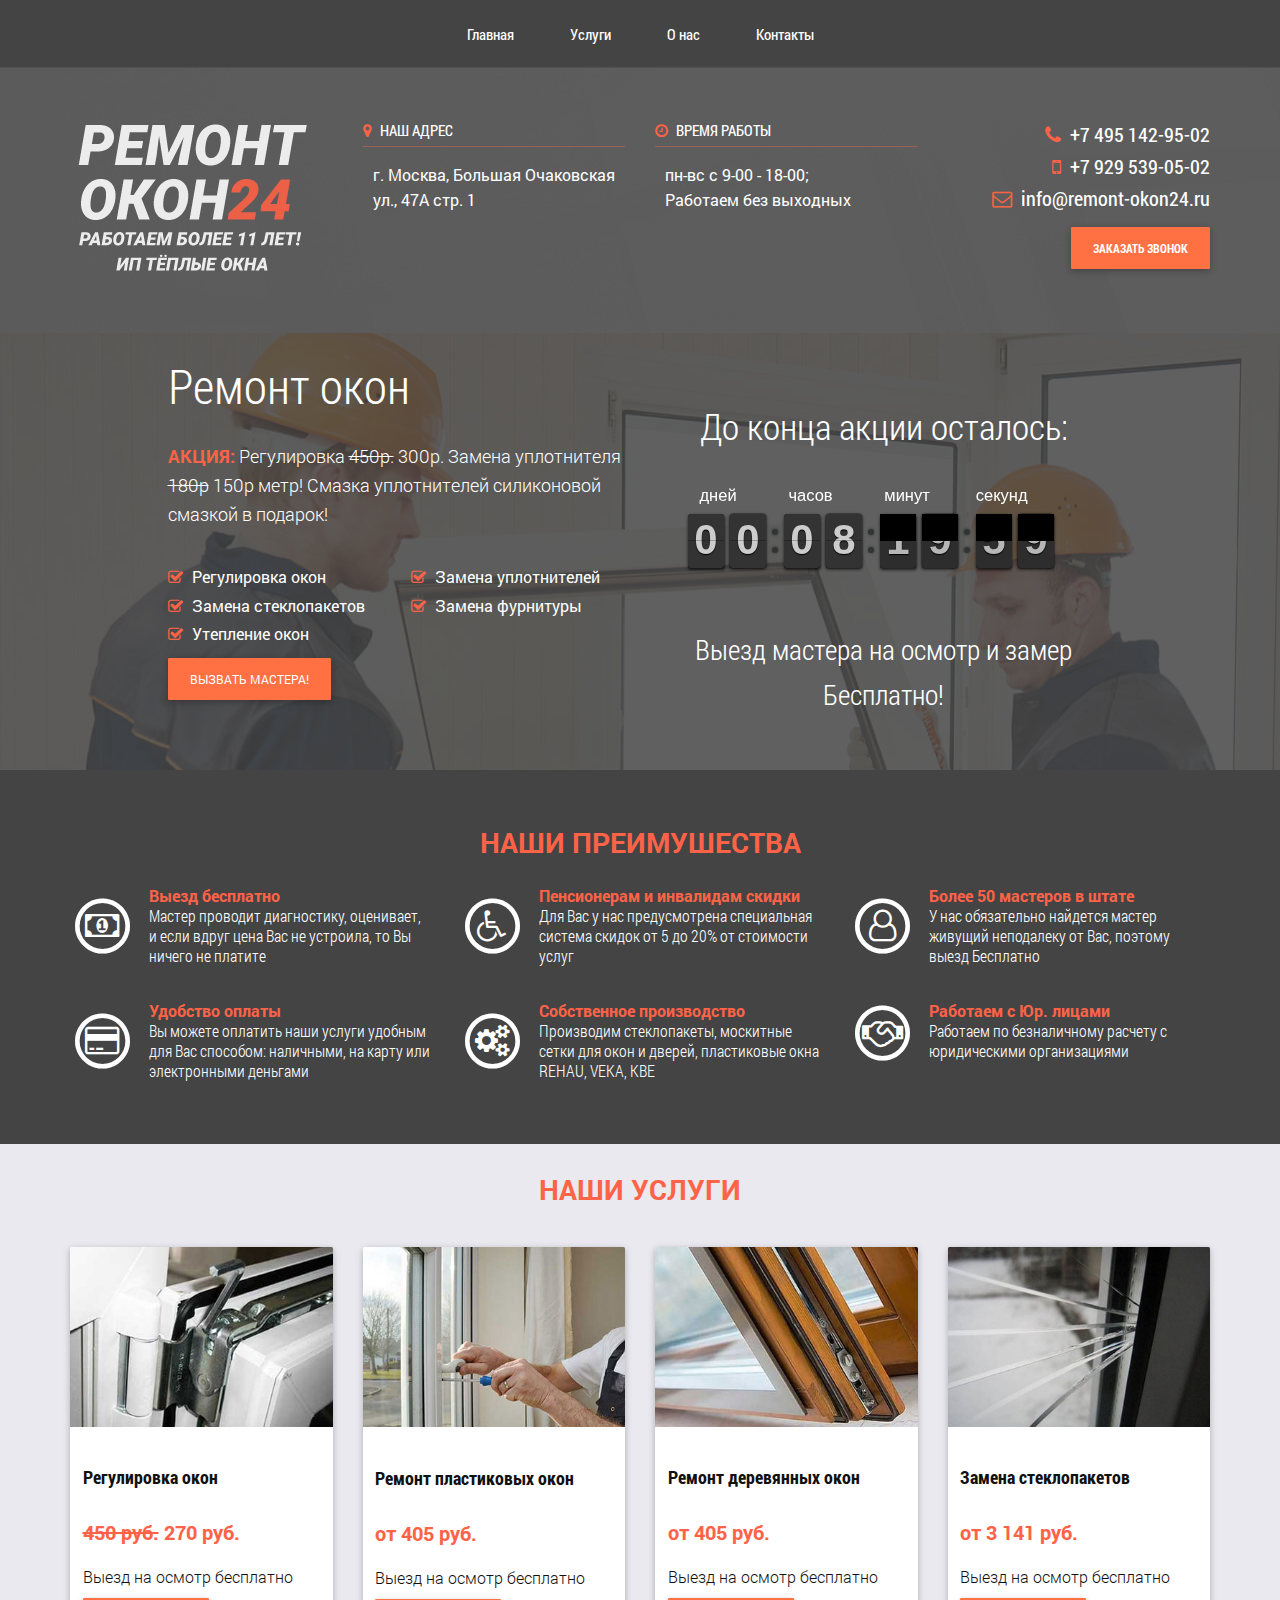
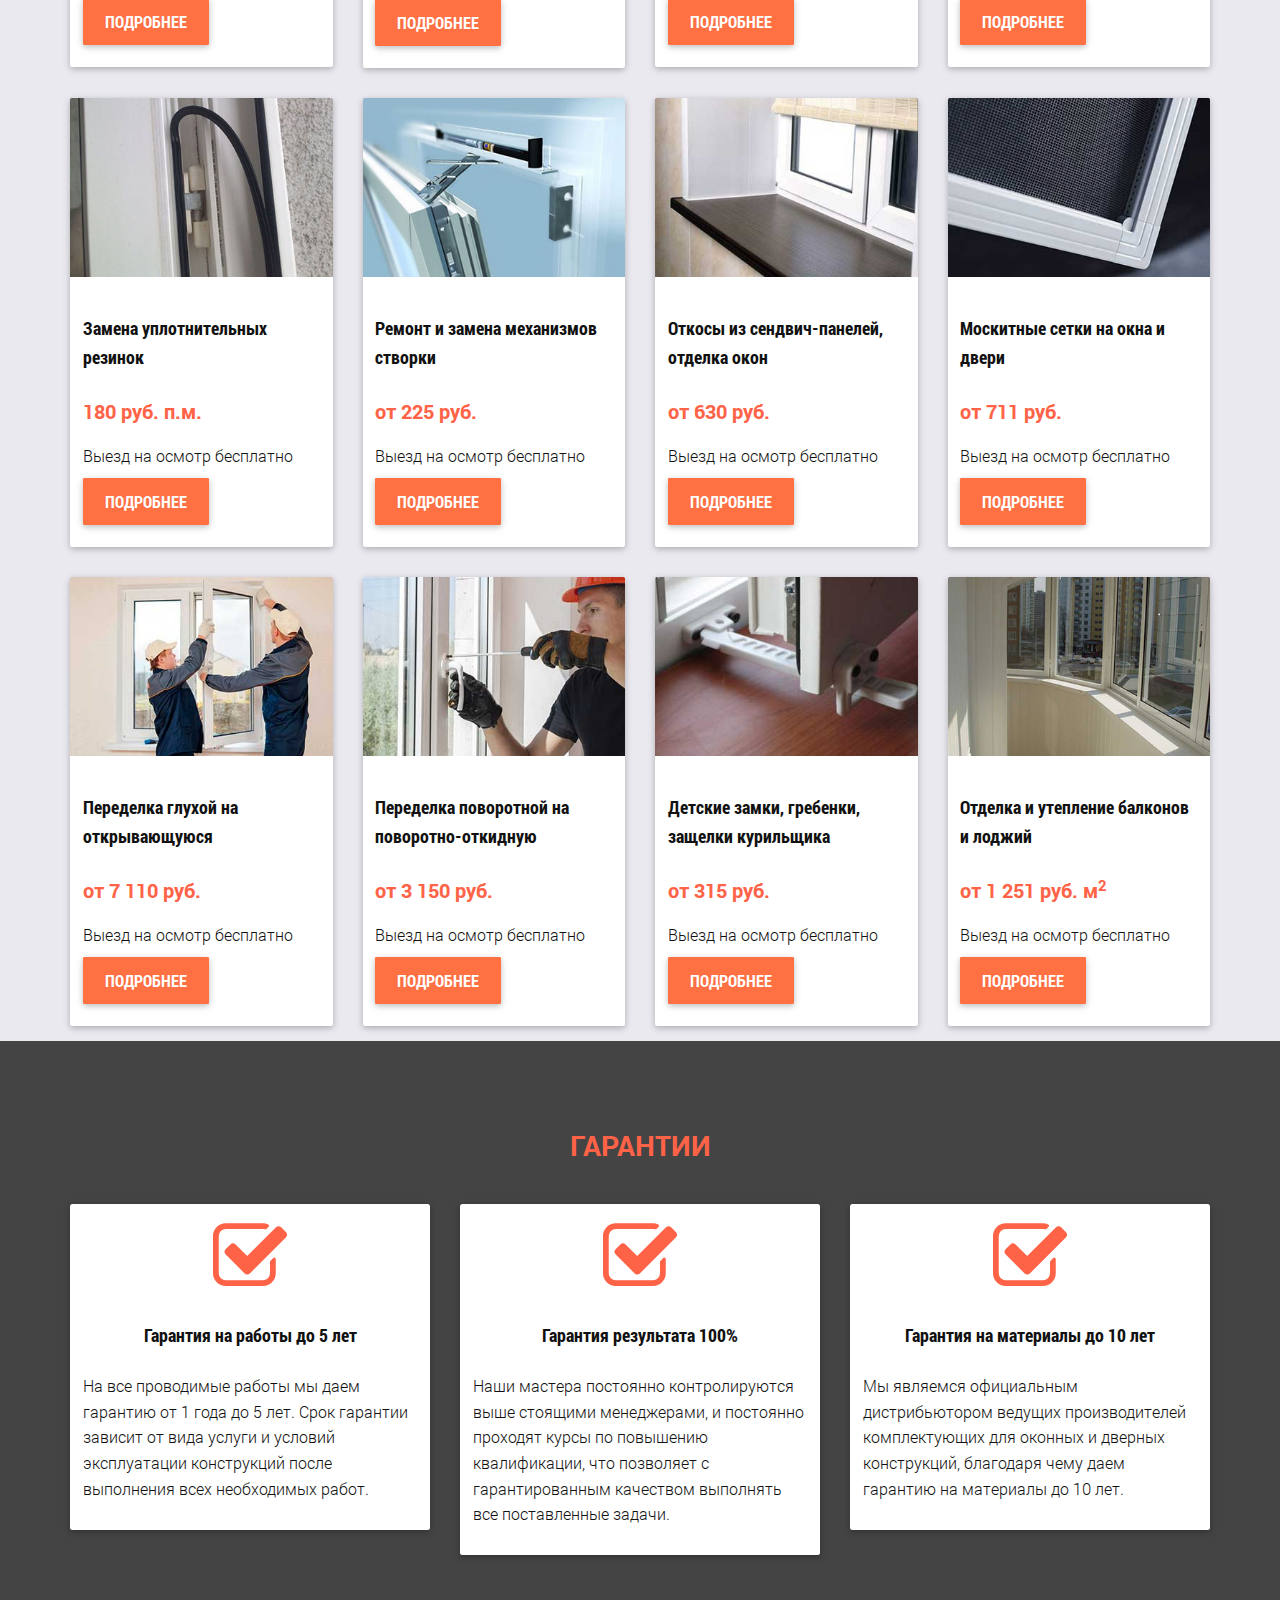
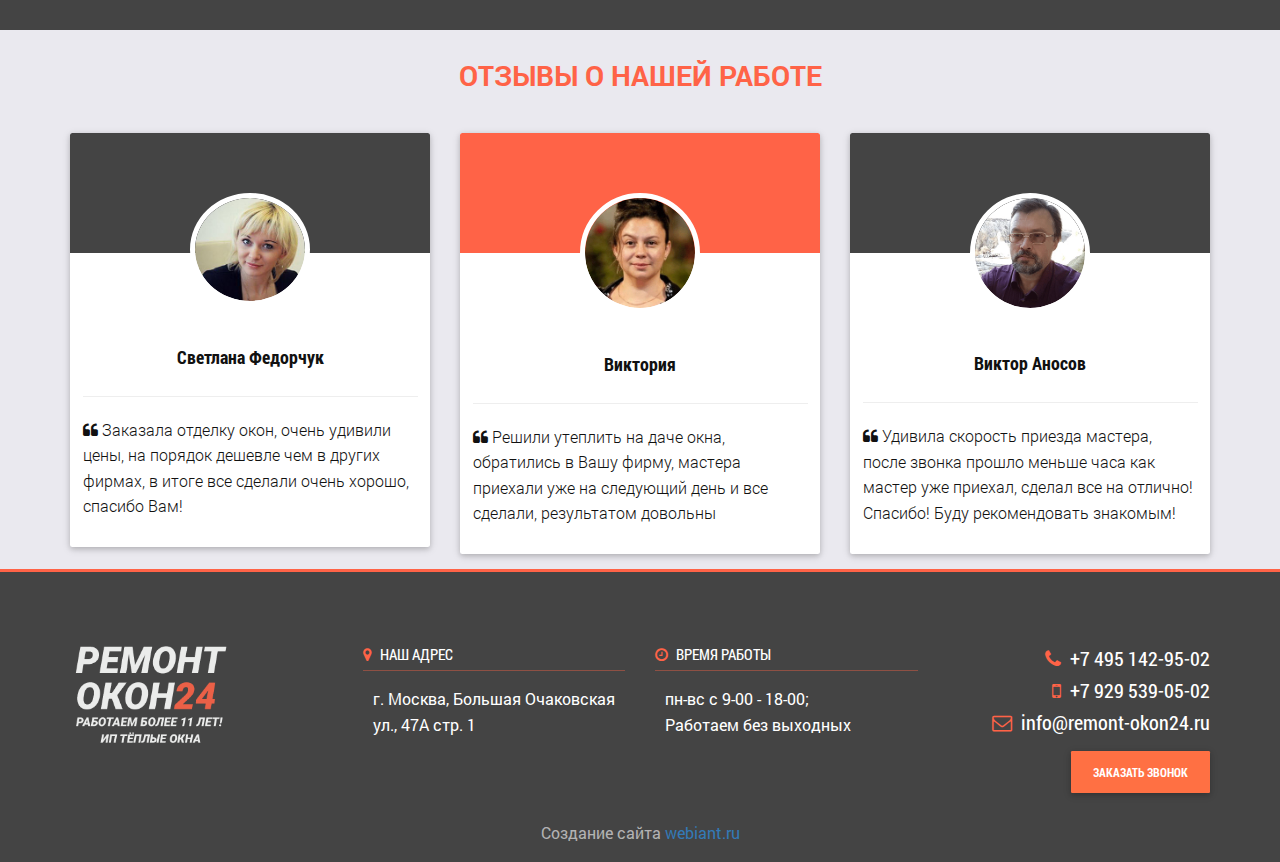
==== index.html @ fdbb1efa "Upgrade" ====
<!DOCTYPE html>
<html class="no-js" lang="ru">

<head>

	<meta charset="utf-8">

	<title>Ремонт-окон</title>
	<meta name="description" content="регулировка, замена уплотнителя, ремонт фурнитуры, устранение продувания, замена стеклопакета">

	<meta http-equiv="X-UA-Compatible" content="IE=edge">
	<meta name="viewport" content="width=device-width, initial-scale=1, maximum-scale=1">

	<meta property="og:image" content="../img/remont-okon.jpg">

	<link rel="shortcut icon" href="img/favicon/favicon.ico" type="image/x-icon">
	<link rel="apple-touch-icon" href="img/favicon/apple-touch-icon.png">
	<link rel="apple-touch-icon" sizes="72x72" href="img/favicon/apple-touch-icon-72x72.png">
	<link rel="apple-touch-icon" sizes="114x114" href="img/favicon/apple-touch-icon-114x114.png">

	<!-- Bootstrap v3.3.4 Grid Styles -->
	<style>html{font-family:sans-serif;-ms-text-size-adjust:100%;-webkit-text-size-adjust:100%}body{margin:0}article,aside,details,figcaption,figure,footer,header,hgroup,main,menu,nav,section,summary{display:block}audio,canvas,progress,video{display:inline-block;vertical-align:baseline}audio:not([controls]){display:none;height:0}[hidden],template{display:none}a{background-color:transparent}a:active,a:hover{outline:0}abbr[title]{border-bottom:1px dotted}b,strong{font-weight:bold}dfn{font-style:italic}h1{font-size:2em;margin:0.67em 0}mark{background:#ff0;color:#000}small{font-size:80%}sub,sup{font-size:75%;line-height:0;position:relative;vertical-align:baseline}sup{top:-0.5em}sub{bottom:-0.25em}img{border:0}svg:not(:root){overflow:hidden}figure{margin:1em 40px}hr{-moz-box-sizing:content-box;-webkit-box-sizing:content-box;box-sizing:content-box;height:0}pre{overflow:auto}code,kbd,pre,samp{font-family:monospace, monospace;font-size:1em}button,input,optgroup,select,textarea{color:inherit;font:inherit;margin:0}button{overflow:visible}button,select{text-transform:none}button,html input[type="button"],input[type="reset"],input[type="submit"]{-webkit-appearance:button;cursor:pointer}button[disabled],html input[disabled]{cursor:default}button::-moz-focus-inner,input::-moz-focus-inner{border:0;padding:0}input{line-height:normal}input[type="checkbox"],input[type="radio"]{-webkit-box-sizing:border-box;-moz-box-sizing:border-box;box-sizing:border-box;padding:0}input[type="number"]::-webkit-inner-spin-button,input[type="number"]::-webkit-outer-spin-button{height:auto}input[type="search"]{-webkit-appearance:textfield;-moz-box-sizing:content-box;-webkit-box-sizing:content-box;box-sizing:content-box}input[type="search"]::-webkit-search-cancel-button,input[type="search"]::-webkit-search-decoration{-webkit-appearance:none}fieldset{border:1px solid #c0c0c0;margin:0 2px;padding:0.35em 0.625em 0.75em}legend{border:0;padding:0}textarea{overflow:auto}optgroup{font-weight:bold}table{border-collapse:collapse;border-spacing:0}td,th{padding:0}*{-webkit-box-sizing:border-box;-moz-box-sizing:border-box;box-sizing:border-box}*:before,*:after{-webkit-box-sizing:border-box;-moz-box-sizing:border-box;box-sizing:border-box}html{font-size:10px;-webkit-tap-highlight-color:rgba(0,0,0,0)}body{font-family:"Helvetica Neue",Helvetica,Arial,sans-serif;font-size:14px;line-height:1.42857143;color:#333;background-color:#fff}input,button,select,textarea{font-family:inherit;font-size:inherit;line-height:inherit}a{color:#337ab7;text-decoration:none}a:hover,a:focus{color:#23527c;text-decoration:underline}a:focus{outline:thin dotted;outline:5px auto -webkit-focus-ring-color;outline-offset:-2px}figure{margin:0}img{vertical-align:middle}.img-responsive{display:block;max-width:100%;height:auto}.img-rounded{border-radius:6px}.img-thumbnail{padding:4px;line-height:1.42857143;background-color:#fff;border:1px solid #ddd;border-radius:4px;-webkit-transition:all .2s ease-in-out;-o-transition:all .2s ease-in-out;transition:all .2s ease-in-out;display:inline-block;max-width:100%;height:auto}.img-circle{border-radius:50%}hr{margin-top:20px;margin-bottom:20px;border:0;border-top:1px solid #eee}.sr-only{position:absolute;width:1px;height:1px;margin:-1px;padding:0;overflow:hidden;clip:rect(0, 0, 0, 0);border:0}.sr-only-focusable:active,.sr-only-focusable:focus{position:static;width:auto;height:auto;margin:0;overflow:visible;clip:auto}[role="button"]{cursor:pointer}.container{margin-right:auto;margin-left:auto;padding-left:15px;padding-right:15px}@media (min-width:768px){.container{width:750px}}@media (min-width:992px){.container{width:970px}}@media (min-width:1200px){.container{width:1170px}}.container-fluid{margin-right:auto;margin-left:auto;padding-left:15px;padding-right:15px}.row{margin-left:-15px;margin-right:-15px}.col-xs-1, .col-sm-1, .col-md-1, .col-lg-1, .col-xs-2, .col-sm-2, .col-md-2, .col-lg-2, .col-xs-3, .col-sm-3, .col-md-3, .col-lg-3, .col-xs-4, .col-sm-4, .col-md-4, .col-lg-4, .col-xs-5, .col-sm-5, .col-md-5, .col-lg-5, .col-xs-6, .col-sm-6, .col-md-6, .col-lg-6, .col-xs-7, .col-sm-7, .col-md-7, .col-lg-7, .col-xs-8, .col-sm-8, .col-md-8, .col-lg-8, .col-xs-9, .col-sm-9, .col-md-9, .col-lg-9, .col-xs-10, .col-sm-10, .col-md-10, .col-lg-10, .col-xs-11, .col-sm-11, .col-md-11, .col-lg-11, .col-xs-12, .col-sm-12, .col-md-12, .col-lg-12{position:relative;min-height:1px;padding-left:15px;padding-right:15px}.col-xs-1, .col-xs-2, .col-xs-3, .col-xs-4, .col-xs-5, .col-xs-6, .col-xs-7, .col-xs-8, .col-xs-9, .col-xs-10, .col-xs-11, .col-xs-12{float:left}.col-xs-12{width:100%}.col-xs-11{width:91.66666667%}.col-xs-10{width:83.33333333%}.col-xs-9{width:75%}.col-xs-8{width:66.66666667%}.col-xs-7{width:58.33333333%}.col-xs-6{width:50%}.col-xs-5{width:41.66666667%}.col-xs-4{width:33.33333333%}.col-xs-3{width:25%}.col-xs-2{width:16.66666667%}.col-xs-1{width:8.33333333%}.col-xs-pull-12{right:100%}.col-xs-pull-11{right:91.66666667%}.col-xs-pull-10{right:83.33333333%}.col-xs-pull-9{right:75%}.col-xs-pull-8{right:66.66666667%}.col-xs-pull-7{right:58.33333333%}.col-xs-pull-6{right:50%}.col-xs-pull-5{right:41.66666667%}.col-xs-pull-4{right:33.33333333%}.col-xs-pull-3{right:25%}.col-xs-pull-2{right:16.66666667%}.col-xs-pull-1{right:8.33333333%}.col-xs-pull-0{right:auto}.col-xs-push-12{left:100%}.col-xs-push-11{left:91.66666667%}.col-xs-push-10{left:83.33333333%}.col-xs-push-9{left:75%}.col-xs-push-8{left:66.66666667%}.col-xs-push-7{left:58.33333333%}.col-xs-push-6{left:50%}.col-xs-push-5{left:41.66666667%}.col-xs-push-4{left:33.33333333%}.col-xs-push-3{left:25%}.col-xs-push-2{left:16.66666667%}.col-xs-push-1{left:8.33333333%}.col-xs-push-0{left:auto}.col-xs-offset-12{margin-left:100%}.col-xs-offset-11{margin-left:91.66666667%}.col-xs-offset-10{margin-left:83.33333333%}.col-xs-offset-9{margin-left:75%}.col-xs-offset-8{margin-left:66.66666667%}.col-xs-offset-7{margin-left:58.33333333%}.col-xs-offset-6{margin-left:50%}.col-xs-offset-5{margin-left:41.66666667%}.col-xs-offset-4{margin-left:33.33333333%}.col-xs-offset-3{margin-left:25%}.col-xs-offset-2{margin-left:16.66666667%}.col-xs-offset-1{margin-left:8.33333333%}.col-xs-offset-0{margin-left:0}@media (min-width:768px){.col-sm-1, .col-sm-2, .col-sm-3, .col-sm-4, .col-sm-5, .col-sm-6, .col-sm-7, .col-sm-8, .col-sm-9, .col-sm-10, .col-sm-11, .col-sm-12{float:left}.col-sm-12{width:100%}.col-sm-11{width:91.66666667%}.col-sm-10{width:83.33333333%}.col-sm-9{width:75%}.col-sm-8{width:66.66666667%}.col-sm-7{width:58.33333333%}.col-sm-6{width:50%}.col-sm-5{width:41.66666667%}.col-sm-4{width:33.33333333%}.col-sm-3{width:25%}.col-sm-2{width:16.66666667%}.col-sm-1{width:8.33333333%}.col-sm-pull-12{right:100%}.col-sm-pull-11{right:91.66666667%}.col-sm-pull-10{right:83.33333333%}.col-sm-pull-9{right:75%}.col-sm-pull-8{right:66.66666667%}.col-sm-pull-7{right:58.33333333%}.col-sm-pull-6{right:50%}.col-sm-pull-5{right:41.66666667%}.col-sm-pull-4{right:33.33333333%}.col-sm-pull-3{right:25%}.col-sm-pull-2{right:16.66666667%}.col-sm-pull-1{right:8.33333333%}.col-sm-pull-0{right:auto}.col-sm-push-12{left:100%}.col-sm-push-11{left:91.66666667%}.col-sm-push-10{left:83.33333333%}.col-sm-push-9{left:75%}.col-sm-push-8{left:66.66666667%}.col-sm-push-7{left:58.33333333%}.col-sm-push-6{left:50%}.col-sm-push-5{left:41.66666667%}.col-sm-push-4{left:33.33333333%}.col-sm-push-3{left:25%}.col-sm-push-2{left:16.66666667%}.col-sm-push-1{left:8.33333333%}.col-sm-push-0{left:auto}.col-sm-offset-12{margin-left:100%}.col-sm-offset-11{margin-left:91.66666667%}.col-sm-offset-10{margin-left:83.33333333%}.col-sm-offset-9{margin-left:75%}.col-sm-offset-8{margin-left:66.66666667%}.col-sm-offset-7{margin-left:58.33333333%}.col-sm-offset-6{margin-left:50%}.col-sm-offset-5{margin-left:41.66666667%}.col-sm-offset-4{margin-left:33.33333333%}.col-sm-offset-3{margin-left:25%}.col-sm-offset-2{margin-left:16.66666667%}.col-sm-offset-1{margin-left:8.33333333%}.col-sm-offset-0{margin-left:0}}@media (min-width:992px){.col-md-1, .col-md-2, .col-md-3, .col-md-4, .col-md-5, .col-md-6, .col-md-7, .col-md-8, .col-md-9, .col-md-10, .col-md-11, .col-md-12{float:left}.col-md-12{width:100%}.col-md-11{width:91.66666667%}.col-md-10{width:83.33333333%}.col-md-9{width:75%}.col-md-8{width:66.66666667%}.col-md-7{width:58.33333333%}.col-md-6{width:50%}.col-md-5{width:41.66666667%}.col-md-4{width:33.33333333%}.col-md-3{width:25%}.col-md-2{width:16.66666667%}.col-md-1{width:8.33333333%}.col-md-pull-12{right:100%}.col-md-pull-11{right:91.66666667%}.col-md-pull-10{right:83.33333333%}.col-md-pull-9{right:75%}.col-md-pull-8{right:66.66666667%}.col-md-pull-7{right:58.33333333%}.col-md-pull-6{right:50%}.col-md-pull-5{right:41.66666667%}.col-md-pull-4{right:33.33333333%}.col-md-pull-3{right:25%}.col-md-pull-2{right:16.66666667%}.col-md-pull-1{right:8.33333333%}.col-md-pull-0{right:auto}.col-md-push-12{left:100%}.col-md-push-11{left:91.66666667%}.col-md-push-10{left:83.33333333%}.col-md-push-9{left:75%}.col-md-push-8{left:66.66666667%}.col-md-push-7{left:58.33333333%}.col-md-push-6{left:50%}.col-md-push-5{left:41.66666667%}.col-md-push-4{left:33.33333333%}.col-md-push-3{left:25%}.col-md-push-2{left:16.66666667%}.col-md-push-1{left:8.33333333%}.col-md-push-0{left:auto}.col-md-offset-12{margin-left:100%}.col-md-offset-11{margin-left:91.66666667%}.col-md-offset-10{margin-left:83.33333333%}.col-md-offset-9{margin-left:75%}.col-md-offset-8{margin-left:66.66666667%}.col-md-offset-7{margin-left:58.33333333%}.col-md-offset-6{margin-left:50%}.col-md-offset-5{margin-left:41.66666667%}.col-md-offset-4{margin-left:33.33333333%}.col-md-offset-3{margin-left:25%}.col-md-offset-2{margin-left:16.66666667%}.col-md-offset-1{margin-left:8.33333333%}.col-md-offset-0{margin-left:0}}@media (min-width:1200px){.col-lg-1, .col-lg-2, .col-lg-3, .col-lg-4, .col-lg-5, .col-lg-6, .col-lg-7, .col-lg-8, .col-lg-9, .col-lg-10, .col-lg-11, .col-lg-12{float:left}.col-lg-12{width:100%}.col-lg-11{width:91.66666667%}.col-lg-10{width:83.33333333%}.col-lg-9{width:75%}.col-lg-8{width:66.66666667%}.col-lg-7{width:58.33333333%}.col-lg-6{width:50%}.col-lg-5{width:41.66666667%}.col-lg-4{width:33.33333333%}.col-lg-3{width:25%}.col-lg-2{width:16.66666667%}.col-lg-1{width:8.33333333%}.col-lg-pull-12{right:100%}.col-lg-pull-11{right:91.66666667%}.col-lg-pull-10{right:83.33333333%}.col-lg-pull-9{right:75%}.col-lg-pull-8{right:66.66666667%}.col-lg-pull-7{right:58.33333333%}.col-lg-pull-6{right:50%}.col-lg-pull-5{right:41.66666667%}.col-lg-pull-4{right:33.33333333%}.col-lg-pull-3{right:25%}.col-lg-pull-2{right:16.66666667%}.col-lg-pull-1{right:8.33333333%}.col-lg-pull-0{right:auto}.col-lg-push-12{left:100%}.col-lg-push-11{left:91.66666667%}.col-lg-push-10{left:83.33333333%}.col-lg-push-9{left:75%}.col-lg-push-8{left:66.66666667%}.col-lg-push-7{left:58.33333333%}.col-lg-push-6{left:50%}.col-lg-push-5{left:41.66666667%}.col-lg-push-4{left:33.33333333%}.col-lg-push-3{left:25%}.col-lg-push-2{left:16.66666667%}.col-lg-push-1{left:8.33333333%}.col-lg-push-0{left:auto}.col-lg-offset-12{margin-left:100%}.col-lg-offset-11{margin-left:91.66666667%}.col-lg-offset-10{margin-left:83.33333333%}.col-lg-offset-9{margin-left:75%}.col-lg-offset-8{margin-left:66.66666667%}.col-lg-offset-7{margin-left:58.33333333%}.col-lg-offset-6{margin-left:50%}.col-lg-offset-5{margin-left:41.66666667%}.col-lg-offset-4{margin-left:33.33333333%}.col-lg-offset-3{margin-left:25%}.col-lg-offset-2{margin-left:16.66666667%}.col-lg-offset-1{margin-left:8.33333333%}.col-lg-offset-0{margin-left:0}}.clearfix:before,.clearfix:after,.container:before,.container:after,.container-fluid:before,.container-fluid:after,.row:before,.row:after{content:" ";display:table}.clearfix:after,.container:after,.container-fluid:after,.row:after{clear:both}.center-block{display:block;margin-left:auto;margin-right:auto}.pull-right{float:right !important}.pull-left{float:left !important}.hide{display:none !important}.show{display:block !important}.invisible{visibility:hidden}.text-hide{font:0/0 a;color:transparent;text-shadow:none;background-color:transparent;border:0}.hidden{display:none !important}.affix{position:fixed}@-ms-viewport{width:device-width}.visible-xs,.visible-sm,.visible-md,.visible-lg{display:none !important}.visible-xs-block,.visible-xs-inline,.visible-xs-inline-block,.visible-sm-block,.visible-sm-inline,.visible-sm-inline-block,.visible-md-block,.visible-md-inline,.visible-md-inline-block,.visible-lg-block,.visible-lg-inline,.visible-lg-inline-block{display:none !important}@media (max-width:767px){.visible-xs{display:block !important}table.visible-xs{display:table}tr.visible-xs{display:table-row !important}th.visible-xs,td.visible-xs{display:table-cell !important}}@media (max-width:767px){.visible-xs-block{display:block !important}}@media (max-width:767px){.visible-xs-inline{display:inline !important}}@media (max-width:767px){.visible-xs-inline-block{display:inline-block !important}}@media (min-width:768px) and (max-width:991px){.visible-sm{display:block !important}table.visible-sm{display:table}tr.visible-sm{display:table-row !important}th.visible-sm,td.visible-sm{display:table-cell !important}}@media (min-width:768px) and (max-width:991px){.visible-sm-block{display:block !important}}@media (min-width:768px) and (max-width:991px){.visible-sm-inline{display:inline !important}}@media (min-width:768px) and (max-width:991px){.visible-sm-inline-block{display:inline-block !important}}@media (min-width:992px) and (max-width:1199px){.visible-md{display:block !important}table.visible-md{display:table}tr.visible-md{display:table-row !important}th.visible-md,td.visible-md{display:table-cell !important}}@media (min-width:992px) and (max-width:1199px){.visible-md-block{display:block !important}}@media (min-width:992px) and (max-width:1199px){.visible-md-inline{display:inline !important}}@media (min-width:992px) and (max-width:1199px){.visible-md-inline-block{display:inline-block !important}}@media (min-width:1200px){.visible-lg{display:block !important}table.visible-lg{display:table}tr.visible-lg{display:table-row !important}th.visible-lg,td.visible-lg{display:table-cell !important}}@media (min-width:1200px){.visible-lg-block{display:block !important}}@media (min-width:1200px){.visible-lg-inline{display:inline !important}}@media (min-width:1200px){.visible-lg-inline-block{display:inline-block !important}}@media (max-width:767px){.hidden-xs{display:none !important}}@media (min-width:768px) and (max-width:991px){.hidden-sm{display:none !important}}@media (min-width:992px) and (max-width:1199px){.hidden-md{display:none !important}}@media (min-width:1200px){.hidden-lg{display:none !important}}.visible-print{display:none !important}@media print{.visible-print{display:block !important}table.visible-print{display:table}tr.visible-print{display:table-row !important}th.visible-print,td.visible-print{display:table-cell !important}}.visible-print-block{display:none !important}@media print{.visible-print-block{display:block !important}}.visible-print-inline{display:none !important}@media print{.visible-print-inline{display:inline !important}}.visible-print-inline-block{display:none !important}@media print{.visible-print-inline-block{display:inline-block !important}}@media print{.hidden-print{display:none !important}}</style>
	
	<!-- Header CSS (First Sections of Website: paste after release from header.min.css here) -->
	<style></style>
	
	<!-- Load CSS, CSS Localstorage & WebFonts Main Function -->
	<script>!function(e){"use strict";function t(e,t,n){e.addEventListener?e.addEventListener(t,n,!1):e.attachEvent&&e.attachEvent("on"+t,n)}function n(t,n){return e.localStorage&&localStorage[t+"_content"]&&localStorage[t+"_file"]===n}function a(t,a){if(e.localStorage&&e.XMLHttpRequest)n(t,a)?o(localStorage[t+"_content"]):l(t,a);else{var s=r.createElement("link");s.href=a,s.id=t,s.rel="stylesheet",s.type="text/css",r.getElementsByTagName("head")[0].appendChild(s),r.cookie=t}}function l(e,t){var n=new XMLHttpRequest;n.open("GET",t,!0),n.onreadystatechange=function(){4===n.readyState&&200===n.status&&(o(n.responseText),localStorage[e+"_content"]=n.responseText,localStorage[e+"_file"]=t)},n.send()}function o(e){var t=r.createElement("style");t.setAttribute("type","text/css"),r.getElementsByTagName("head")[0].appendChild(t),t.styleSheet?t.styleSheet.cssText=e:t.innerHTML=e}var r=e.document;e.loadCSS=function(e,t,n){var a,l=r.createElement("link");if(t)a=t;else{var o;o=r.querySelectorAll?r.querySelectorAll("style,link[rel=stylesheet],script"):(r.body||r.getElementsByTagName("head")[0]).childNodes,a=o[o.length-1]}var s=r.styleSheets;l.rel="stylesheet",l.href=e,l.media="only x",a.parentNode.insertBefore(l,t?a:a.nextSibling);var c=function(e){for(var t=l.href,n=s.length;n--;)if(s[n].href===t)return e();setTimeout(function(){c(e)})};return l.onloadcssdefined=c,c(function(){l.media=n||"all"}),l},e.loadLocalStorageCSS=function(l,o){n(l,o)||r.cookie.indexOf(l)>-1?a(l,o):t(e,"load",function(){a(l,o)})}}(this);</script>

	<!-- Load CSS Start -->
	<script>loadLocalStorageCSS( "webfonts", "/css/fonts.min.css?ver=1.0.0" );</script>
	<script>loadCSS( "/css/header.min.css?ver=1.0.0", false, "all" );</script>
	<script>loadCSS( "/css/main.min.css?ver=1.0.0", false, "all" );</script>
	<!-- Load CSS End -->

	<!-- Load CSS Compilled without JS -->
	<noscript>
		<link rel="stylesheet" href="css/fonts.min.css">
		<link rel="stylesheet" href="css/main.min.css">
	</noscript>

</head>

<body class="home">
	<header class="main-head">
		<div class="mob-menu hidden-sm hidden-md hidden-lg">
			<a href="#" class="toggle-mnu hidden-lg"><span></span></a> <b>Меню</b>
		</div>
		<nav class="topmenu">
			<div class="container">
				<ul class="sf-menu">
					<li>
						<a href="/">Главная</a>
					</li>
					<li>
						<a href="#">Услуги</a>
						<ul>
							<li>
								<a href="../regulirivka-okon.html">Регулировка окон</a>
							</li>
							<li>
								<a href="../remont-plastikovykh-okon.html">Ремонт пластиковых окон</a>
							</li>
							<li>
								<a href="../remont-derevyannykh-okon.html">Ремонт деревянных окон</a>
							</li>
							<li>
								<a href="../zamena-steklopaketov.html">Замена стеклопакетов</a>
							</li>
							<li>
								<a href="../zamena-uplotnitelnykh-rezinok.html">Замена уплотнительных резинок</a>
							</li>
							<li>
								<a href="../remont-i-zamena-mekhanizmov.html">Ремонт и замена механизмов створки</a>
							</li>
							<li>
								<a href="../otdelka-okon.html">Откосы из сендвич-панелей, отделка окон</a>
							</li>
							<li>
								<a href="../moskitnye-setki.html">Москитные сетки на окна и двери</a>
							</li>
							<li>
								<a href="../peredelka-na-otkryvayushhuyusya.html">Переделка глухой на открывающуюся</a>
							</li>
							<li>
								<a href="../peredelka-povorotnoj-stvorki.html">Переделка поворотной на поворотно-откидную</a>
							</li>
							<li>
								<a href="../detskie-zamki-grebenki.html">Детские замки, гребенки, защелки курильщика</a>
							</li>
							<li>
								<a href="../otdelka-balkonov.html">Отделка и утепление балконов и лоджий</a>
							</li>
						</ul>
					</li>
					<li>
						<a href="../about.html">О нас</a>
					</li>
					<li>
						<a href="../contacts.html">Контакты</a>
					</li>
				</ul>
			</div>
		</nav>

		<section class="top-panel">
			<div class="container">
				<div class="top-panel-cont">
					<div class="row">
						<div class="col-md-3 col-sm-6 col-xs-4">
							<div class="top-panel-logo">
								<a href="/" class="logo"><img src="img/logo.png" alt="Ремонт окон"></a>
							</div>
						</div>
						<div class="col-md-3 hidden-sm hidden-xs">
							<div class="top-panel-box">
								<h4><i class="fa fa-map-marker" aria-hidden="true"></i>	Наш адрес</h4>
								<div class="box-contant">
									г. Москва, Большая Очаковская ул., 47А стр. 1
								</div>
							</div>
						</div>
						<div class="col-md-3 hidden-sm hidden-xs">
							<div class="top-panel-box">
								<h4>
									<i class="fa fa-clock-o" aria-hidden="true"></i> Время работы</h4>
								<div class="box-contant">
									пн-вс c 9-00 - 18-00;
									<br> Работаем без выходных
								</div>
							</div>
						</div>
						<div class="col-md-3 col-sm-6 col-xs-8">
							<div class="text-right">
								<div class="top-phone">
									<i class="fa fa-phone" aria-hidden="true"></i>
									<a href="tel:+74951429502">+7 495 142-95-02</a>
									<br>
									<i class="fa fa-mobile" aria-hidden="true"></i>
									<a href="tel:+79295390502">+7 929 539-05-02</a>
								</div>
								<div class="top-mail hidden-xs">
									<i class="fa fa-envelope-o" aria-hidden="true"></i> <a href="mailto:info@remont-okon24.ru">info@remont-okon24.ru</a>
								</div>
								<div class="top-button">
									<a href="#callback" class="btn btn-deep-orange popup-with-zoom-anim" data-form="Заявка на обратный звонок сверху"><span>Заказать звонок</span></a>
								</div>
							</div>
						</div>
					</div>
				</div>
			</div>
		</section>

		<section class="top-stock">
			<div class="stock">
				<div class="stock-bg" style="background-image: url(../img/slide-1.jpg);"></div>
				<div class="stock-content">
					<div class="container">
						<div class="row">
							<div class="col-md-10 col-md-offset-1">
								<div class="row">
									<div class="col-md-6 col-sm-6 col-sx-12">
										<h2>Ремонт окон</h2>
										<p><strong>АКЦИЯ:</strong> Регулировка <del>450р.</del> 300р. Замена уплотнителя <del>180р</del> 150р метр! Смазка уплотнителей силиконовой смазкой в подарок!</p>
										<div class="row">
											<div class="col-lg-6 col-md-12">
												<ul>
													<li><i class="fa fa-check-square-o" aria-hidden="true"></i> Регулировка окон</li>
													<li><i class="fa fa-check-square-o" aria-hidden="true"></i> Замена стеклопакетов</li>
													<li><i class="fa fa-check-square-o" aria-hidden="true"></i> Утепление окон</li>
												</ul>
											</div>
											<div class="col-lg-6 col-md-12">
												<ul>
													<li><i class="fa fa-check-square-o" aria-hidden="true"></i> Замена уплотнителей</li>
													<li><i class="fa fa-check-square-o" aria-hidden="true"></i> Замена фурнитуры</li>
												</ul>
											</div>
										</div>
										<a href="#callback" class="btn btn-deep-orange popup-with-zoom-anim" data-form="Заявка на вызов мастера">Вызвать мастера!</a>
									</div>
									
									<div class="col-md-6 col-sm-6 col-sx-12 center-block">
										<div class="stock-counter text-center">
											<h3>До конца акции осталось:</h3>
											<div class="clock"></div>
											<div class="message"></div>
											<h4>Выезд мастера на осмотр и замер Бесплатно!</h4>
										</div>
									</div>
								</div>
							</div>
						</div>
					</div>
				</div>
			</div>
		</section>

		<section class="advantage">
			<div class="container">
				<div class="row">
						<h2 class="sect-title">Наши преимушества</h2>
					<div class="col-sm-4">
						<div class="teaser-item">
							<div class="teaser-icon">
								<div class="teaser-icon-wrap">
									<span class="fa-stack fa-2x">
											<i class="fa fa-circle-thin fa-stack-2x"></i>
											<i class="fa fa-money fa-stack-1x fa-inverse"></i>
									</span>
								</div>
							</div>
							<div class="teaser-text">
								<strong>Выезд бесплатно</strong> <br>
								Мастер проводит диагностику, оценивает, и если вдруг цена Вас не устроила, то Вы ничего не платите
							</div>
						</div>
					</div>
					<div class="col-sm-4">
						<div class="teaser-item">
							<div class="teaser-icon">
								<div class="teaser-icon-wrap">
									<span class="fa-stack fa-2x">
											<i class="fa fa-circle-thin fa-stack-2x"></i>
											<i class="fa fa-wheelchair fa-stack-1x fa-inverse"></i>
									</span>
								</div>
							</div>
							<div class="teaser-text">
								<strong>Пенсионерам и инвалидам скидки</strong> <br>
								Для Вас у нас предусмотрена специальная система скидок от 5 до 20% от стоимости услуг
							</div>
						</div>
					</div>
					<div class="col-sm-4">
						<div class="teaser-item">
							<div class="teaser-icon">
								<div class="teaser-icon-wrap">
									<span class="fa-stack fa-2x">
											<i class="fa fa-circle-thin fa-stack-2x"></i>
											<i class="fa fa fa-user-o fa-stack-1x fa-inverse"></i>
									</span>
								</div>
							</div>
							<div class="teaser-text">
								<strong>Более 50 мастеров в штате</strong> <br>
								У нас обязательно найдется мастер живущий неподалеку от Вас, поэтому выезд Бесплатно
							</div>
						</div>
					</div>
				</div>
				<div class="row">
						<div class="col-sm-4">
							<div class="teaser-item">
								<div class="teaser-icon">
									<div class="teaser-icon-wrap">
										<span class="fa-stack fa-2x">
												<i class="fa fa-circle-thin fa-stack-2x"></i>
												<i class="fa fa-credit-card fa-stack-1x fa-inverse"></i>
										</span>
									</div>
								</div>
								<div class="teaser-text">
									<strong>Удобство оплаты</strong> <br>
									Вы можете оплатить наши услуги удобным для Вас способом: наличными, на карту или электронными деньгами
								</div>
							</div>
						</div>
						<div class="col-sm-4">
							<div class="teaser-item">
								<div class="teaser-icon">
									<div class="teaser-icon-wrap">
										<span class="fa-stack fa-2x">
												<i class="fa fa-circle-thin fa-stack-2x"></i>
												<i class="fa fa-cogs fa-stack-1x fa-inverse"></i>
										</span>
									</div>
								</div>
								<div class="teaser-text">
									<strong>Собственное производство</strong> <br>
									Производим стеклопакеты, москитные сетки для окон и дверей, пластиковые окна REHAU, VEKA, KBE
								</div>
							</div>
						</div>
						<div class="col-sm-4">
							<div class="teaser-item">
								<div class="teaser-icon">
									<div class="teaser-icon-wrap">
										<span class="fa-stack fa-2x">
												<i class="fa fa-circle-thin fa-stack-2x"></i>
												<i class="fa fa-handshake-o fa-stack-1x fa-inverse"></i>
										</span>
									</div>
								</div>
								<div class="teaser-text">
									<strong>Работаем с Юр. лицами</strong> <br>
									Работаем по безналичному расчету с юридическими организациями
								</div>
							</div>
						</div>
					</div>
			</div>
		</section>
	</header>

		<section class="servises">
			<div class="container">
				<div class="row">
					<h2 class="sect-title">Наши услуги</h2>
					<div class="col-md-3 col-sm-6">
						<div class="card">
							<img src="../img/servises/regulirivka-okna.jpg" class="card-img-top" alt="Регулировка окон">
							<div class="card-body">
								<h4 class="card-title">Регулировка окон</h4>
								<strong><del>450 руб.</del> 270 руб.</strong>
								<p class="card-text">Выезд на осмотр бесплатно</p>
								<div class="top-button">
									<a href="../regulirivka-okon.html" type="button" class="btn btn-md btn-deep-orange">Подробнее</a>
								</div>
							</div>
						</div>
					</div>
					<div class="col-md-3 col-sm-6">
						<div class="card">
							<img src="../img/servises/Remont-plastikovykh-okon.jpg" class="card-img-top" alt="Ремонт пластиковых окон">
							<div class="card-body">
								<h4 class="card-title">Ремонт пластиковых окон</h4>
								<strong>от 405 руб.</strong>
								<p class="card-text">Выезд на осмотр бесплатно</p>
								<div class="top-button">
									<a href="../remont-plastikovykh-okon.html" type="button" class="btn btn-md btn-deep-orange">Подробнее</a>
								</div>
							</div>
						</div>
					</div>
					<div class="col-md-3 col-sm-6">
						<div class="card">
							<img src="../img/servises/Remont-derevyannykh-okon.jpg" class="card-img-top" alt="Ремонт деревянных окон">
							<div class="card-body">
								<h4 class="card-title">Ремонт деревянных окон</h4>
								<strong>от 405 руб.</strong>
								<p class="card-text">Выезд на осмотр бесплатно</p>
								<div class="top-button">
									<a href="../remont-derevyannykh-okon.html" type="button" class="btn btn-md btn-deep-orange">Подробнее</a>
								</div>
							</div>
						</div>
					</div>
					<div class="col-md-3 col-sm-6">
						<div class="card">
							<img src="../img/servises/Zamena-steklopaketov.jpg" class="card-img-top" alt="Замена стеклопакетов">
							<div class="card-body">
								<h4 class="card-title">Замена стеклопакетов</h4>
								<strong>от 3 141 руб.</strong>
								<p class="card-text">Выезд на осмотр бесплатно</p>
								<div class="top-button">
									<a href="../zamena-steklopaketov.html" type="button" class="btn btn-md btn-deep-orange">Подробнее</a>
								</div>
							</div>
						</div>
					</div>
				</div>

				<div class="row">
					<div class="col-md-3 col-sm-6">
						<div class="card">
							<img src="../img/servises/Zamena-uplotnitelnykh-rezinok.jpg" class="card-img-top" alt="Замена уплотнительных резинок">
							<div class="card-body">
								<h4 class="card-title">Замена уплотнительных резинок</h4>
								<strong>180 руб. п.м.</strong>
								<p class="card-text">Выезд на осмотр бесплатно</p>
								<div class="top-button">
									<a href="../zamena-uplotnitelnykh-rezinok.html" type="button" class="btn btn-md btn-deep-orange">Подробнее</a>
								</div>
							</div>
						</div>
					</div>
					<div class="col-md-3 col-sm-6">
						<div class="card">
							<img src="../img/servises/Remont-i-zamena-mekhanizmov.jpg" class="card-img-top" alt="Ремонт и замена механизмов">
							<div class="card-body">
								<h4 class="card-title">Ремонт и замена механизмов створки</h4>
								<strong>от 225 руб.</strong>
								<p class="card-text">Выезд на осмотр бесплатно</p>
								<div class="top-button">
									<a href="../remont-i-zamena-mekhanizmov.html" type="button" class="btn btn-md btn-deep-orange">Подробнее</a>
								</div>
							</div>
						</div>
					</div>
					<div class="col-md-3 col-sm-6">
						<div class="card">
							<img src="../img/servises/otdelka-okon.jpg" class="card-img-top" alt="отделка окон">
							<div class="card-body">
								<h4 class="card-title">Откосы из сендвич-панелей, отделка окон</h4>
								<strong>от 630 руб.</strong>
								<p class="card-text">Выезд на осмотр бесплатно</p>
								<div class="top-button">
									<a href="../otdelka-okon.html" type="button" class="btn btn-md btn-deep-orange">Подробнее</a>
								</div>
							</div>
						</div>
					</div>
					<div class="col-md-3 col-sm-6">
						<div class="card">
							<img src="../img/servises/Moskitnye-setki.jpg" class="card-img-top" alt="Москитные сетки на окна и двери">
							<div class="card-body">
								<h4 class="card-title">Москитные сетки на окна и двери</h4>
								<strong>от 711 руб.</strong>
								<p class="card-text">Выезд на осмотр бесплатно</p>
								<div class="top-button">
									<a href="../moskitnye-setki.html" type="button" class="btn btn-md btn-deep-orange">Подробнее</a>
								</div>
							</div>
						</div>
					</div>
				</div>

				<div class="row">
					<div class="col-md-3 col-sm-6">
						<div class="card">
							<img src="../img/servises/Peredelka-na-otkryvayushhuyusya.jpg" class="card-img-top" alt="Переделка глухой створки на открывающуюся">
							<div class="card-body">
								<h4 class="card-title">Переделка глухой на открывающуюся</h4>
								<strong>от 7 110 руб.</strong>
								<p class="card-text">Выезд на осмотр бесплатно</p>
								<div class="top-button">
									<a href="../peredelka-na-otkryvayushhuyusya.html" type="button" class="btn btn-md btn-deep-orange">Подробнее</a>
								</div>
							</div>
						</div>
					</div>
					<div class="col-md-3 col-sm-6">
						<div class="card">
							<img src="../img/servises/Peredelka-povorotnoj-stvorki.jpg" class="card-img-top" alt="Переделка поворотной створки">
							<div class="card-body">
								<h4 class="card-title">Переделка поворотной на поворотно-откидную</h4>
								<strong>от 3 150 руб.</strong>
								<p class="card-text">Выезд на осмотр бесплатно</p>
								<div class="top-button">
									<a href="../peredelka-povorotnoj-stvorki.html" type="button" class="btn btn-md btn-deep-orange">Подробнее</a>
								</div>
							</div>
						</div>
					</div>
					<div class="col-md-3 col-sm-6">
						<div class="card">
							<img src="../img/servises/Detskie-zamki-grebenki.jpg" class="card-img-top" alt="Детские замки, гребенки, защелки курильщика">
							<div class="card-body">
								<h4 class="card-title">Детские замки, гребенки, защелки курильщика</h4>
								<strong>от 315 руб.</strong>
								<p class="card-text">Выезд на осмотр бесплатно</p>
								<div class="top-button">
									<a href="../detskie-zamki-grebenki.html" type="button" class="btn btn-md btn-deep-orange">Подробнее</a>
								</div>
							</div>
						</div>
					</div>
					<div class="col-md-3 col-sm-6">
						<div class="card">
							<img src="../img/servises/Otdelka-balkonov.jpg" class="card-img-top" alt="Отделка и утепление балконов и лоджий">
							<div class="card-body">
								<h4 class="card-title">Отделка и утепление балконов и лоджий</h4>
								<strong>от 1 251 руб. м<sup>2</sup></strong>
								<p class="card-text">Выезд на осмотр бесплатно</p>
								<div class="top-button">
									<a href="../otdelka-balkonov.html" type="button" class="btn btn-md btn-deep-orange">Подробнее</a>
								</div>
							</div>
						</div>
					</div>
				</div>	
			</div>
		</section>

		<section class="sect-garant">
			<div class="container">
				<div class="row">
						<h2 class="sect-title">Гарантии</h2>
					<div class="col-sm-4">
						<div class="card">
							<div class="card-body">
								<div class="garant-icon">
									<i class="fa fa-check-square-o fa-5x" aria-hidden="true"></i>
								</div>
								<h4 class="card-title text-center">Гарантия на работы до 5 лет</h4>
								<p class="card-text">На все проводимые работы мы даем гарантию от 1 года до 5 лет. Срок гарантии зависит от вида услуги и условий эксплуатации конструкций после выполнения всех необходимых работ.</p>
							</div>
						</div>
					</div>
					<div class="col-sm-4">
						<div class="card">
							<div class="card-body">
								<div class="garant-icon">
									<i class="fa fa-check-square-o fa-5x" aria-hidden="true"></i>
								</div>
								<h4 class="card-title text-center">Гарантия результата 100%</h4>
								<p class="card-text">Наши мастера постоянно контролируются выше стоящими менеджерами, и постоянно проходят курсы по повышению квалификации, что позволяет с гарантированным качеством выполнять все поставленные задачи.</p>
							</div>
						</div>
					</div>
					<div class="col-sm-4">
						<div class="card">
							<div class="card-body">
								<div class="garant-icon">
									<i class="fa fa-check-square-o fa-5x" aria-hidden="true"></i>
								</div>
								<h4 class="card-title text-center">Гарантия на материалы до 10 лет</h4>
								<p class="card-text">Мы являемся официальным дистрибьютором ведущих производителей комплектующих для оконных и дверных конструкций, благодаря чему даем гарантию на материалы до 10 лет.</p>
							</div>
						</div>
					</div>
				</div>
			</div>
		</section>

		<section class="testimonials">
			<div class="container">
				<div class="row">
					<h2 class="sect-title">Отзывы о нашей работе</h2>
					<div class="col-sm-4">
						<div class="card testimonial-card">
							<div class="card-up main-bg"></div>
							<div class="avatar mx-auto white">
								<img src="../img/testim-1.jpg" class="rounded-circle">
							</div>
							<div class="card-body">
								<h4 class="card-title text-center">Светлана Федорчук</h4>
								<hr>
								<p class="card-text">
									<i class="fa fa-quote-left"></i> Заказала отделку окон, очень удивили цены, на порядок дешевле чем в других фирмах, в итоге все сделали очень хорошо, спасибо Вам!</p>
							</div>
						</div>
					</div>
					<div class="col-sm-4">
						<div class="card testimonial-card">
							<div class="card-up accent-bg"></div>
							<div class="avatar mx-auto white">
								<img src="../img/testim-3.png" class="rounded-circle">
							</div>
							<div class="card-body">
								<h4 class="card-title text-center">Виктория</h4>
								<hr>
								<p class="card-text">
									<i class="fa fa-quote-left"></i> Решили утеплить на даче окна, обратились в Вашу фирму, мастера приехали уже на следующий день и все сделали, результатом довольны</p>
							</div>
						</div>
					</div>
					<div class="col-sm-4">
						<div class="card testimonial-card">
							<div class="card-up main-bg"></div>
							<div class="avatar mx-auto white">
								<img src="../img/testim-2.png" class="rounded-circle">
							</div>
							<div class="card-body">
								<h4 class="card-title text-center">Виктор Аносов</h4>
								<hr>
								<p class="card-text">
									<i class="fa fa-quote-left"></i> Удивила скорость приезда мастера, после звонка прошло меньше часа как мастер уже приехал, сделал все на отлично! Спасибо! Буду рекомендовать знакомым!</p>
							</div>
						</div>
					</div>
				</div>
			</div>
		</section>

		<footer class="site-footer">
			<div class="container">
				<div class="row">
					<div class="col-md-2 col-sm-6 col-xs-4">
						<a href="/" class="logo">
							<img src="img/logo.png" alt="Ремонт окон">
						</a>
					</div>
					<div class="col-md-3 col-md-offset-1 hidden-sm hidden-xs">
						<div class="site-footer-box">
							<h4>
								<i class="fa fa-map-marker" aria-hidden="true"></i> Наш адрес</h4>
							<div class="box-contant">
								г. Москва, Большая Очаковская ул., 47А стр. 1
							</div>
						</div>
					</div>
					<div class="col-md-3 hidden-sm hidden-xs">
						<div class="site-footer-box">
							<h4>
								<i class="fa fa-clock-o" aria-hidden="true"></i> Время работы</h4>
							<div class="box-contant">
								пн-вс c 9-00 - 18-00;
								<br> Работаем без выходных
							</div>
						</div>
					</div>
					<div class="col-md-3 col-sm-6 col-xs-8">
						<div class="text-right">
							<div class="footer-phone">
								<i class="fa fa-phone" aria-hidden="true"></i>
								<a href="tel:+74951429502">+7 495 142-95-02</a>
								<br>
								<i class="fa fa-mobile" aria-hidden="true"></i>
								<a href="tel:+79295390502">+7 929 539-05-02</a>
							</div>
							<div class="footer-mail hidden-xs">
								<i class="fa fa-envelope-o" aria-hidden="true"></i>
								<a href="mailto:info@remont-okon24.ru">info@remont-okon24.ru</a>
							</div>
							<div class="footer-button">
								<a href="#callback" class="btn btn-deep-orange popup-with-zoom-anim" data-form="Заявка на обратный звонок снизу">
									<span>Заказать звонок</span>
								</a>
							</div>
						</div>
					</div>
				</div>
			</div>
			<div class="footer-copyright text-center">
					Создание сайта <a href="https://webiant.ru" target="_blank">webiant.ru</a>
			</div>
		</footer>

	<div class="hidden">
		<form class="popup-form callback zoom-anim-dialog" id="callback">
			<div class="success">Спасибо за заявку <br>
				Наши менеджеры свяжутся с Вами в ближайшее время</div>
			<!-- Hidden Required Fields -->
			<input type="hidden" name="project_name" value="Ремонт окон">
			<input type="hidden" name="admin_email" value="info@remont-okon24.ru">
			<input type="hidden" name="form_subject" value="Заявка с сайта remont-okon24.ru">
			<!-- END Hidden Required Fields -->
			<h2 class="sect-title">Оставить заявку</h2>
			<input type="text" name="Имя" placeholder="Введите ваше имя" required>
			<input type="text" name="Телефон" placeholder="Введите ваш телефон" required>
			<div class="text-center">
				<button class="btn btn-deep-orange">Отправить</button>
			</div>
			<input class="formname" type="hidden" name="Форма" id="">
		</form>
	</div>

	<!--[if lt IE 9]>
	<script src="libs/html5shiv/es5-shim.min.js"></script>
	<script src="libs/html5shiv/html5shiv.min.js"></script>
	<script src="libs/html5shiv/html5shiv-printshiv.min.js"></script>
	<script src="libs/respond/respond.min.js"></script>
	<![endif]-->

	<!-- Load Scripts Start -->
	<script>var scr = {"scripts":[
		{"src" : "js/libs.js", "async" : false},
		{"src" : "js/common.js", "async" : false}
		]};!function(t,n,r){"use strict";var c=function(t){if("[object Array]"!==Object.prototype.toString.call(t))return!1;for(var r=0;r<t.length;r++){var c=n.createElement("script"),e=t[r];c.src=e.src,c.async=e.async,n.body.appendChild(c)}return!0};t.addEventListener?t.addEventListener("load",function(){c(r.scripts);},!1):t.attachEvent?t.attachEvent("onload",function(){c(r.scripts)}):t.onload=function(){c(r.scripts)}}(window,document,scr);
	</script>
	<!-- Load Scripts End -->
<!-- Yandex.Metrika counter --> <script type="text/javascript" > (function (d, w, c) { (w[c] = w[c] || []).push(function() { try { w.yaCounter49998046 = new Ya.Metrika2({ id:49998046, clickmap:true, trackLinks:true, accurateTrackBounce:true, webvisor:true }); } catch(e) { } }); var n = d.getElementsByTagName("script")[0], s = d.createElement("script"), f = function () { n.parentNode.insertBefore(s, n); }; s.type = "text/javascript"; s.async = true; s.src = "https://mc.yandex.ru/metrika/tag.js"; if (w.opera == "[object Opera]") { d.addEventListener("DOMContentLoaded", f, false); } else { f(); } })(document, window, "yandex_metrika_callbacks2"); </script> <noscript><div><img src="https://mc.yandex.ru/watch/49998046" style="position:absolute; left:-9999px;" alt="" /></div></noscript> <!-- /Yandex.Metrika counter -->
</body>
</html>
---- css/fonts.min.css ----
@font-face{font-family:RobotoRegular;font-style:normal;font-weight:400;src:url(../fonts/RobotoRegular/RobotoRegular.eot?#iefix) format("embedded-opentype"),url(../fonts/RobotoRegular/RobotoRegular.woff) format("woff"),url(../fonts/RobotoRegular/RobotoRegular.ttf) format("truetype")}@font-face{font-family:RobotoBold;font-style:normal;font-weight:400;src:url(../fonts/RobotoBold/RobotoBold.eot?#iefix) format("embedded-opentype"),url(../fonts/RobotoBold/RobotoBold.woff) format("woff"),url(../fonts/RobotoBold/RobotoBold.ttf) format("truetype")}@font-face{font-family:RobotoCondensedBold;font-style:normal;font-weight:400;src:url(../fonts/RobotoCondensedBold/RobotoCondensedBold.eot?#iefix) format("embedded-opentype"),url(../fonts/RobotoCondensedBold/RobotoCondensedBold.woff) format("woff"),url(../fonts/RobotoCondensedBold/RobotoCondensedBold.ttf) format("truetype")}@font-face{font-family:RobotoCondensedLight;font-style:normal;font-weight:400;src:url(../fonts/RobotoCondensedLight/RobotoCondensedLight.eot?#iefix) format("embedded-opentype"),url(../fonts/RobotoCondensedLight/RobotoCondensedLight.woff) format("woff"),url(../fonts/RobotoCondensedLight/RobotoCondensedLight.ttf) format("truetype")}@font-face{font-family:RobotoCondensedRegular;font-style:normal;font-weight:400;src:url(../fonts/RobotoCondensedRegular/RobotoCondensedRegular.eot?#iefix) format("embedded-opentype"),url(../fonts/RobotoCondensedRegular/RobotoCondensedRegular.woff) format("woff"),url(../fonts/RobotoCondensedRegular/RobotoCondensedRegular.ttf) format("truetype")}@font-face{font-family:RobotoLight;font-style:normal;font-weight:400;src:url(../fonts/RobotoLight/RobotoLight.eot?#iefix) format("embedded-opentype"),url(../fonts/RobotoLight/RobotoLight.woff) format("woff"),url(../fonts/RobotoLight/RobotoLight.ttf) format("truetype")}
---- css/main.min.css ----
@charset "UTF-8";.fa-pull-left,.sf-menu,.sf-menu>li{float:left}.flip-clock-wrapper.clearfix:after,.flip-clock-wrapper:after{clear:both}.fa,.mm-menu{-moz-osx-font-smoothing:grayscale}.fa-fw,.fa-li,.fa-stack-1x,.fa-stack-2x,.flip-clock-wrapper,.mm-iconbar,.mm-navbar{text-align:center}.mm-listitem>a,.mm-listitem>span,.mm-listitem_divider,.mm-navbar__breadcrumbs,.mm-navbar__title{-o-text-overflow:ellipsis;text-overflow:ellipsis}.mm-listitem_divider,.site-footer-box h4,.success{text-transform:uppercase}.animated{-webkit-animation-duration:1s;animation-duration:1s;-webkit-animation-fill-mode:both;animation-fill-mode:both}.animated.infinite{-webkit-animation-iteration-count:infinite;animation-iteration-count:infinite}.animated.hinge{-webkit-animation-duration:2s;animation-duration:2s}@-webkit-keyframes bounce{0%,100%,20%,53%,80%{-webkit-transition-timing-function:cubic-bezier(.215,.61,.355,1);transition-timing-function:cubic-bezier(.215,.61,.355,1);-webkit-transform:translate3d(0,0,0);transform:translate3d(0,0,0)}40%,43%{-webkit-transition-timing-function:cubic-bezier(.755,.05,.855,.06);transition-timing-function:cubic-bezier(.755,.05,.855,.06);-webkit-transform:translate3d(0,-30px,0);transform:translate3d(0,-30px,0)}70%{-webkit-transition-timing-function:cubic-bezier(.755,.05,.855,.06);transition-timing-function:cubic-bezier(.755,.05,.855,.06);-webkit-transform:translate3d(0,-15px,0);transform:translate3d(0,-15px,0)}90%{-webkit-transform:translate3d(0,-4px,0);transform:translate3d(0,-4px,0)}}@keyframes bounce{0%,100%,20%,53%,80%{-webkit-transition-timing-function:cubic-bezier(.215,.61,.355,1);-o-transition-timing-function:cubic-bezier(.215,.61,.355,1);transition-timing-function:cubic-bezier(.215,.61,.355,1);-webkit-transform:translate3d(0,0,0);-ms-transform:translate3d(0,0,0);transform:translate3d(0,0,0)}40%,43%{-webkit-transition-timing-function:cubic-bezier(.755,.05,.855,.06);-o-transition-timing-function:cubic-bezier(.755,.05,.855,.06);transition-timing-function:cubic-bezier(.755,.05,.855,.06);-webkit-transform:translate3d(0,-30px,0);-ms-transform:translate3d(0,-30px,0);transform:translate3d(0,-30px,0)}70%{-webkit-transition-timing-function:cubic-bezier(.755,.05,.855,.06);-o-transition-timing-function:cubic-bezier(.755,.05,.855,.06);transition-timing-function:cubic-bezier(.755,.05,.855,.06);-webkit-transform:translate3d(0,-15px,0);-ms-transform:translate3d(0,-15px,0);transform:translate3d(0,-15px,0)}90%{-webkit-transform:translate3d(0,-4px,0);-ms-transform:translate3d(0,-4px,0);transform:translate3d(0,-4px,0)}}.bounce{-webkit-animation-name:bounce;animation-name:bounce;-webkit-transform-origin:center bottom;-ms-transform-origin:center bottom;transform-origin:center bottom}@-webkit-keyframes flash{0%,100%,50%{opacity:1}25%,75%{opacity:0}}@keyframes flash{0%,100%,50%{opacity:1}25%,75%{opacity:0}}.flash{-webkit-animation-name:flash;animation-name:flash}@-webkit-keyframes pulse{0%,100%{-webkit-transform:scale3d(1,1,1);transform:scale3d(1,1,1)}50%{-webkit-transform:scale3d(1.05,1.05,1.05);transform:scale3d(1.05,1.05,1.05)}}@keyframes pulse{0%,100%{-webkit-transform:scale3d(1,1,1);-ms-transform:scale3d(1,1,1);transform:scale3d(1,1,1)}50%{-webkit-transform:scale3d(1.05,1.05,1.05);-ms-transform:scale3d(1.05,1.05,1.05);transform:scale3d(1.05,1.05,1.05)}}.pulse{-webkit-animation-name:pulse;animation-name:pulse}@-webkit-keyframes rubberBand{0%,100%{-webkit-transform:scale3d(1,1,1);transform:scale3d(1,1,1)}30%{-webkit-transform:scale3d(1.25,.75,1);transform:scale3d(1.25,.75,1)}40%{-webkit-transform:scale3d(.75,1.25,1);transform:scale3d(.75,1.25,1)}50%{-webkit-transform:scale3d(1.15,.85,1);transform:scale3d(1.15,.85,1)}65%{-webkit-transform:scale3d(.95,1.05,1);transform:scale3d(.95,1.05,1)}75%{-webkit-transform:scale3d(1.05,.95,1);transform:scale3d(1.05,.95,1)}}@keyframes rubberBand{0%,100%{-webkit-transform:scale3d(1,1,1);-ms-transform:scale3d(1,1,1);transform:scale3d(1,1,1)}30%{-webkit-transform:scale3d(1.25,.75,1);-ms-transform:scale3d(1.25,.75,1);transform:scale3d(1.25,.75,1)}40%{-webkit-transform:scale3d(.75,1.25,1);-ms-transform:scale3d(.75,1.25,1);transform:scale3d(.75,1.25,1)}50%{-webkit-transform:scale3d(1.15,.85,1);-ms-transform:scale3d(1.15,.85,1);transform:scale3d(1.15,.85,1)}65%{-webkit-transform:scale3d(.95,1.05,1);-ms-transform:scale3d(.95,1.05,1);transform:scale3d(.95,1.05,1)}75%{-webkit-transform:scale3d(1.05,.95,1);-ms-transform:scale3d(1.05,.95,1);transform:scale3d(1.05,.95,1)}}.rubberBand{-webkit-animation-name:rubberBand;animation-name:rubberBand}@-webkit-keyframes shake{0%,100%{-webkit-transform:translate3d(0,0,0);transform:translate3d(0,0,0)}10%,30%,50%,70%,90%{-webkit-transform:translate3d(-10px,0,0);transform:translate3d(-10px,0,0)}20%,40%,60%,80%{-webkit-transform:translate3d(10px,0,0);transform:translate3d(10px,0,0)}}@keyframes shake{0%,100%{-webkit-transform:translate3d(0,0,0);-ms-transform:translate3d(0,0,0);transform:translate3d(0,0,0)}10%,30%,50%,70%,90%{-webkit-transform:translate3d(-10px,0,0);-ms-transform:translate3d(-10px,0,0);transform:translate3d(-10px,0,0)}20%,40%,60%,80%{-webkit-transform:translate3d(10px,0,0);-ms-transform:translate3d(10px,0,0);transform:translate3d(10px,0,0)}}.shake{-webkit-animation-name:shake;animation-name:shake}@-webkit-keyframes swing{20%{-webkit-transform:rotate3d(0,0,1,15deg);transform:rotate3d(0,0,1,15deg)}40%{-webkit-transform:rotate3d(0,0,1,-10deg);transform:rotate3d(0,0,1,-10deg)}60%{-webkit-transform:rotate3d(0,0,1,5deg);transform:rotate3d(0,0,1,5deg)}80%{-webkit-transform:rotate3d(0,0,1,-5deg);transform:rotate3d(0,0,1,-5deg)}100%{-webkit-transform:rotate3d(0,0,1,0deg);transform:rotate3d(0,0,1,0deg)}}@keyframes swing{20%{-webkit-transform:rotate3d(0,0,1,15deg);-ms-transform:rotate3d(0,0,1,15deg);transform:rotate3d(0,0,1,15deg)}40%{-webkit-transform:rotate3d(0,0,1,-10deg);-ms-transform:rotate3d(0,0,1,-10deg);transform:rotate3d(0,0,1,-10deg)}60%{-webkit-transform:rotate3d(0,0,1,5deg);-ms-transform:rotate3d(0,0,1,5deg);transform:rotate3d(0,0,1,5deg)}80%{-webkit-transform:rotate3d(0,0,1,-5deg);-ms-transform:rotate3d(0,0,1,-5deg);transform:rotate3d(0,0,1,-5deg)}100%{-webkit-transform:rotate3d(0,0,1,0deg);-ms-transform:rotate3d(0,0,1,0deg);transform:rotate3d(0,0,1,0deg)}}.swing{-webkit-transform-origin:top center;-ms-transform-origin:top center;transform-origin:top center;-webkit-animation-name:swing;animation-name:swing}@-webkit-keyframes tada{0%,100%{-webkit-transform:scale3d(1,1,1);transform:scale3d(1,1,1)}10%,20%{-webkit-transform:scale3d(.9,.9,.9) rotate3d(0,0,1,-3deg);transform:scale3d(.9,.9,.9) rotate3d(0,0,1,-3deg)}30%,50%,70%,90%{-webkit-transform:scale3d(1.1,1.1,1.1) rotate3d(0,0,1,3deg);transform:scale3d(1.1,1.1,1.1) rotate3d(0,0,1,3deg)}40%,60%,80%{-webkit-transform:scale3d(1.1,1.1,1.1) rotate3d(0,0,1,-3deg);transform:scale3d(1.1,1.1,1.1) rotate3d(0,0,1,-3deg)}}@keyframes tada{0%,100%{-webkit-transform:scale3d(1,1,1);-ms-transform:scale3d(1,1,1);transform:scale3d(1,1,1)}10%,20%{-webkit-transform:scale3d(.9,.9,.9) rotate3d(0,0,1,-3deg);-ms-transform:scale3d(.9,.9,.9) rotate3d(0,0,1,-3deg);transform:scale3d(.9,.9,.9) rotate3d(0,0,1,-3deg)}30%,50%,70%,90%{-webkit-transform:scale3d(1.1,1.1,1.1) rotate3d(0,0,1,3deg);-ms-transform:scale3d(1.1,1.1,1.1) rotate3d(0,0,1,3deg);transform:scale3d(1.1,1.1,1.1) rotate3d(0,0,1,3deg)}40%,60%,80%{-webkit-transform:scale3d(1.1,1.1,1.1) rotate3d(0,0,1,-3deg);-ms-transform:scale3d(1.1,1.1,1.1) rotate3d(0,0,1,-3deg);transform:scale3d(1.1,1.1,1.1) rotate3d(0,0,1,-3deg)}}.tada{-webkit-animation-name:tada;animation-name:tada}@-webkit-keyframes wobble{0%,100%{-webkit-transform:none;transform:none}15%{-webkit-transform:translate3d(-25%,0,0) rotate3d(0,0,1,-5deg);transform:translate3d(-25%,0,0) rotate3d(0,0,1,-5deg)}30%{-webkit-transform:translate3d(20%,0,0) rotate3d(0,0,1,3deg);transform:translate3d(20%,0,0) rotate3d(0,0,1,3deg)}45%{-webkit-transform:translate3d(-15%,0,0) rotate3d(0,0,1,-3deg);transform:translate3d(-15%,0,0) rotate3d(0,0,1,-3deg)}60%{-webkit-transform:translate3d(10%,0,0) rotate3d(0,0,1,2deg);transform:translate3d(10%,0,0) rotate3d(0,0,1,2deg)}75%{-webkit-transform:translate3d(-5%,0,0) rotate3d(0,0,1,-1deg);transform:translate3d(-5%,0,0) rotate3d(0,0,1,-1deg)}}@keyframes wobble{0%,100%{-webkit-transform:none;-ms-transform:none;transform:none}15%{-webkit-transform:translate3d(-25%,0,0) rotate3d(0,0,1,-5deg);-ms-transform:translate3d(-25%,0,0) rotate3d(0,0,1,-5deg);transform:translate3d(-25%,0,0) rotate3d(0,0,1,-5deg)}30%{-webkit-transform:translate3d(20%,0,0) rotate3d(0,0,1,3deg);-ms-transform:translate3d(20%,0,0) rotate3d(0,0,1,3deg);transform:translate3d(20%,0,0) rotate3d(0,0,1,3deg)}45%{-webkit-transform:translate3d(-15%,0,0) rotate3d(0,0,1,-3deg);-ms-transform:translate3d(-15%,0,0) rotate3d(0,0,1,-3deg);transform:translate3d(-15%,0,0) rotate3d(0,0,1,-3deg)}60%{-webkit-transform:translate3d(10%,0,0) rotate3d(0,0,1,2deg);-ms-transform:translate3d(10%,0,0) rotate3d(0,0,1,2deg);transform:translate3d(10%,0,0) rotate3d(0,0,1,2deg)}75%{-webkit-transform:translate3d(-5%,0,0) rotate3d(0,0,1,-1deg);-ms-transform:translate3d(-5%,0,0) rotate3d(0,0,1,-1deg);transform:translate3d(-5%,0,0) rotate3d(0,0,1,-1deg)}}.wobble{-webkit-animation-name:wobble;animation-name:wobble}@-webkit-keyframes bounceIn{0%,100%,20%,40%,60%,80%{-webkit-transition-timing-function:cubic-bezier(.215,.61,.355,1);transition-timing-function:cubic-bezier(.215,.61,.355,1)}0%{opacity:0;-webkit-transform:scale3d(.3,.3,.3);transform:scale3d(.3,.3,.3)}20%{-webkit-transform:scale3d(1.1,1.1,1.1);transform:scale3d(1.1,1.1,1.1)}40%{-webkit-transform:scale3d(.9,.9,.9);transform:scale3d(.9,.9,.9)}60%{opacity:1;-webkit-transform:scale3d(1.03,1.03,1.03);transform:scale3d(1.03,1.03,1.03)}80%{-webkit-transform:scale3d(.97,.97,.97);transform:scale3d(.97,.97,.97)}100%{opacity:1;-webkit-transform:scale3d(1,1,1);transform:scale3d(1,1,1)}}@keyframes bounceIn{0%,100%,20%,40%,60%,80%{-webkit-transition-timing-function:cubic-bezier(.215,.61,.355,1);-o-transition-timing-function:cubic-bezier(.215,.61,.355,1);transition-timing-function:cubic-bezier(.215,.61,.355,1)}0%{opacity:0;-webkit-transform:scale3d(.3,.3,.3);-ms-transform:scale3d(.3,.3,.3);transform:scale3d(.3,.3,.3)}20%{-webkit-transform:scale3d(1.1,1.1,1.1);-ms-transform:scale3d(1.1,1.1,1.1);transform:scale3d(1.1,1.1,1.1)}40%{-webkit-transform:scale3d(.9,.9,.9);-ms-transform:scale3d(.9,.9,.9);transform:scale3d(.9,.9,.9)}60%{opacity:1;-webkit-transform:scale3d(1.03,1.03,1.03);-ms-transform:scale3d(1.03,1.03,1.03);transform:scale3d(1.03,1.03,1.03)}80%{-webkit-transform:scale3d(.97,.97,.97);-ms-transform:scale3d(.97,.97,.97);transform:scale3d(.97,.97,.97)}100%{opacity:1;-webkit-transform:scale3d(1,1,1);-ms-transform:scale3d(1,1,1);transform:scale3d(1,1,1)}}.bounceIn{-webkit-animation-name:bounceIn;animation-name:bounceIn;-webkit-animation-duration:.75s;animation-duration:.75s}.bounceOut,.flipOutX{-webkit-animation-duration:.75s}@-webkit-keyframes bounceInDown{0%,100%,60%,75%,90%{-webkit-transition-timing-function:cubic-bezier(.215,.61,.355,1);transition-timing-function:cubic-bezier(.215,.61,.355,1)}0%{opacity:0;-webkit-transform:translate3d(0,-3000px,0);transform:translate3d(0,-3000px,0)}60%{opacity:1;-webkit-transform:translate3d(0,25px,0);transform:translate3d(0,25px,0)}75%{-webkit-transform:translate3d(0,-10px,0);transform:translate3d(0,-10px,0)}90%{-webkit-transform:translate3d(0,5px,0);transform:translate3d(0,5px,0)}100%{-webkit-transform:none;transform:none}}@keyframes bounceInDown{0%,100%,60%,75%,90%{-webkit-transition-timing-function:cubic-bezier(.215,.61,.355,1);-o-transition-timing-function:cubic-bezier(.215,.61,.355,1);transition-timing-function:cubic-bezier(.215,.61,.355,1)}0%{opacity:0;-webkit-transform:translate3d(0,-3000px,0);-ms-transform:translate3d(0,-3000px,0);transform:translate3d(0,-3000px,0)}60%{opacity:1;-webkit-transform:translate3d(0,25px,0);-ms-transform:translate3d(0,25px,0);transform:translate3d(0,25px,0)}75%{-webkit-transform:translate3d(0,-10px,0);-ms-transform:translate3d(0,-10px,0);transform:translate3d(0,-10px,0)}90%{-webkit-transform:translate3d(0,5px,0);-ms-transform:translate3d(0,5px,0);transform:translate3d(0,5px,0)}100%{-webkit-transform:none;-ms-transform:none;transform:none}}.bounceInDown{-webkit-animation-name:bounceInDown;animation-name:bounceInDown}@-webkit-keyframes bounceInLeft{0%,100%,60%,75%,90%{-webkit-transition-timing-function:cubic-bezier(.215,.61,.355,1);transition-timing-function:cubic-bezier(.215,.61,.355,1)}0%{opacity:0;-webkit-transform:translate3d(-3000px,0,0);transform:translate3d(-3000px,0,0)}60%{opacity:1;-webkit-transform:translate3d(25px,0,0);transform:translate3d(25px,0,0)}75%{-webkit-transform:translate3d(-10px,0,0);transform:translate3d(-10px,0,0)}90%{-webkit-transform:translate3d(5px,0,0);transform:translate3d(5px,0,0)}100%{-webkit-transform:none;transform:none}}@keyframes bounceInLeft{0%,100%,60%,75%,90%{-webkit-transition-timing-function:cubic-bezier(.215,.61,.355,1);-o-transition-timing-function:cubic-bezier(.215,.61,.355,1);transition-timing-function:cubic-bezier(.215,.61,.355,1)}0%{opacity:0;-webkit-transform:translate3d(-3000px,0,0);-ms-transform:translate3d(-3000px,0,0);transform:translate3d(-3000px,0,0)}60%{opacity:1;-webkit-transform:translate3d(25px,0,0);-ms-transform:translate3d(25px,0,0);transform:translate3d(25px,0,0)}75%{-webkit-transform:translate3d(-10px,0,0);-ms-transform:translate3d(-10px,0,0);transform:translate3d(-10px,0,0)}90%{-webkit-transform:translate3d(5px,0,0);-ms-transform:translate3d(5px,0,0);transform:translate3d(5px,0,0)}100%{-webkit-transform:none;-ms-transform:none;transform:none}}.bounceInLeft{-webkit-animation-name:bounceInLeft;animation-name:bounceInLeft}@-webkit-keyframes bounceInRight{0%,100%,60%,75%,90%{-webkit-transition-timing-function:cubic-bezier(.215,.61,.355,1);transition-timing-function:cubic-bezier(.215,.61,.355,1)}0%{opacity:0;-webkit-transform:translate3d(3000px,0,0);transform:translate3d(3000px,0,0)}60%{opacity:1;-webkit-transform:translate3d(-25px,0,0);transform:translate3d(-25px,0,0)}75%{-webkit-transform:translate3d(10px,0,0);transform:translate3d(10px,0,0)}90%{-webkit-transform:translate3d(-5px,0,0);transform:translate3d(-5px,0,0)}100%{-webkit-transform:none;transform:none}}@keyframes bounceInRight{0%,100%,60%,75%,90%{-webkit-transition-timing-function:cubic-bezier(.215,.61,.355,1);-o-transition-timing-function:cubic-bezier(.215,.61,.355,1);transition-timing-function:cubic-bezier(.215,.61,.355,1)}0%{opacity:0;-webkit-transform:translate3d(3000px,0,0);-ms-transform:translate3d(3000px,0,0);transform:translate3d(3000px,0,0)}60%{opacity:1;-webkit-transform:translate3d(-25px,0,0);-ms-transform:translate3d(-25px,0,0);transform:translate3d(-25px,0,0)}75%{-webkit-transform:translate3d(10px,0,0);-ms-transform:translate3d(10px,0,0);transform:translate3d(10px,0,0)}90%{-webkit-transform:translate3d(-5px,0,0);-ms-transform:translate3d(-5px,0,0);transform:translate3d(-5px,0,0)}100%{-webkit-transform:none;-ms-transform:none;transform:none}}.bounceInRight{-webkit-animation-name:bounceInRight;animation-name:bounceInRight}@-webkit-keyframes bounceInUp{0%,100%,60%,75%,90%{-webkit-transition-timing-function:cubic-bezier(.215,.61,.355,1);transition-timing-function:cubic-bezier(.215,.61,.355,1)}0%{opacity:0;-webkit-transform:translate3d(0,3000px,0);transform:translate3d(0,3000px,0)}60%{opacity:1;-webkit-transform:translate3d(0,-20px,0);transform:translate3d(0,-20px,0)}75%{-webkit-transform:translate3d(0,10px,0);transform:translate3d(0,10px,0)}90%{-webkit-transform:translate3d(0,-5px,0);transform:translate3d(0,-5px,0)}100%{-webkit-transform:translate3d(0,0,0);transform:translate3d(0,0,0)}}@keyframes bounceInUp{0%,100%,60%,75%,90%{-webkit-transition-timing-function:cubic-bezier(.215,.61,.355,1);-o-transition-timing-function:cubic-bezier(.215,.61,.355,1);transition-timing-function:cubic-bezier(.215,.61,.355,1)}0%{opacity:0;-webkit-transform:translate3d(0,3000px,0);-ms-transform:translate3d(0,3000px,0);transform:translate3d(0,3000px,0)}60%{opacity:1;-webkit-transform:translate3d(0,-20px,0);-ms-transform:translate3d(0,-20px,0);transform:translate3d(0,-20px,0)}75%{-webkit-transform:translate3d(0,10px,0);-ms-transform:translate3d(0,10px,0);transform:translate3d(0,10px,0)}90%{-webkit-transform:translate3d(0,-5px,0);-ms-transform:translate3d(0,-5px,0);transform:translate3d(0,-5px,0)}100%{-webkit-transform:translate3d(0,0,0);-ms-transform:translate3d(0,0,0);transform:translate3d(0,0,0)}}.bounceInUp{-webkit-animation-name:bounceInUp;animation-name:bounceInUp}@-webkit-keyframes bounceOut{20%{-webkit-transform:scale3d(.9,.9,.9);transform:scale3d(.9,.9,.9)}50%,55%{opacity:1;-webkit-transform:scale3d(1.1,1.1,1.1);transform:scale3d(1.1,1.1,1.1)}100%{opacity:0;-webkit-transform:scale3d(.3,.3,.3);transform:scale3d(.3,.3,.3)}}@keyframes bounceOut{20%{-webkit-transform:scale3d(.9,.9,.9);-ms-transform:scale3d(.9,.9,.9);transform:scale3d(.9,.9,.9)}50%,55%{opacity:1;-webkit-transform:scale3d(1.1,1.1,1.1);-ms-transform:scale3d(1.1,1.1,1.1);transform:scale3d(1.1,1.1,1.1)}100%{opacity:0;-webkit-transform:scale3d(.3,.3,.3);-ms-transform:scale3d(.3,.3,.3);transform:scale3d(.3,.3,.3)}}.bounceOut{-webkit-animation-name:bounceOut;animation-name:bounceOut;animation-duration:.75s}@-webkit-keyframes bounceOutDown{20%{-webkit-transform:translate3d(0,10px,0);transform:translate3d(0,10px,0)}40%,45%{opacity:1;-webkit-transform:translate3d(0,-20px,0);transform:translate3d(0,-20px,0)}100%{opacity:0;-webkit-transform:translate3d(0,2000px,0);transform:translate3d(0,2000px,0)}}@keyframes bounceOutDown{20%{-webkit-transform:translate3d(0,10px,0);-ms-transform:translate3d(0,10px,0);transform:translate3d(0,10px,0)}40%,45%{opacity:1;-webkit-transform:translate3d(0,-20px,0);-ms-transform:translate3d(0,-20px,0);transform:translate3d(0,-20px,0)}100%{opacity:0;-webkit-transform:translate3d(0,2000px,0);-ms-transform:translate3d(0,2000px,0);transform:translate3d(0,2000px,0)}}.bounceOutDown{-webkit-animation-name:bounceOutDown;animation-name:bounceOutDown}@-webkit-keyframes bounceOutLeft{20%{opacity:1;-webkit-transform:translate3d(20px,0,0);transform:translate3d(20px,0,0)}100%{opacity:0;-webkit-transform:translate3d(-2000px,0,0);transform:translate3d(-2000px,0,0)}}@keyframes bounceOutLeft{20%{opacity:1;-webkit-transform:translate3d(20px,0,0);-ms-transform:translate3d(20px,0,0);transform:translate3d(20px,0,0)}100%{opacity:0;-webkit-transform:translate3d(-2000px,0,0);-ms-transform:translate3d(-2000px,0,0);transform:translate3d(-2000px,0,0)}}.bounceOutLeft{-webkit-animation-name:bounceOutLeft;animation-name:bounceOutLeft}@-webkit-keyframes bounceOutRight{20%{opacity:1;-webkit-transform:translate3d(-20px,0,0);transform:translate3d(-20px,0,0)}100%{opacity:0;-webkit-transform:translate3d(2000px,0,0);transform:translate3d(2000px,0,0)}}@keyframes bounceOutRight{20%{opacity:1;-webkit-transform:translate3d(-20px,0,0);-ms-transform:translate3d(-20px,0,0);transform:translate3d(-20px,0,0)}100%{opacity:0;-webkit-transform:translate3d(2000px,0,0);-ms-transform:translate3d(2000px,0,0);transform:translate3d(2000px,0,0)}}.bounceOutRight{-webkit-animation-name:bounceOutRight;animation-name:bounceOutRight}@-webkit-keyframes bounceOutUp{20%{-webkit-transform:translate3d(0,-10px,0);transform:translate3d(0,-10px,0)}40%,45%{opacity:1;-webkit-transform:translate3d(0,20px,0);transform:translate3d(0,20px,0)}100%{opacity:0;-webkit-transform:translate3d(0,-2000px,0);transform:translate3d(0,-2000px,0)}}@keyframes bounceOutUp{20%{-webkit-transform:translate3d(0,-10px,0);-ms-transform:translate3d(0,-10px,0);transform:translate3d(0,-10px,0)}40%,45%{opacity:1;-webkit-transform:translate3d(0,20px,0);-ms-transform:translate3d(0,20px,0);transform:translate3d(0,20px,0)}100%{opacity:0;-webkit-transform:translate3d(0,-2000px,0);-ms-transform:translate3d(0,-2000px,0);transform:translate3d(0,-2000px,0)}}.bounceOutUp{-webkit-animation-name:bounceOutUp;animation-name:bounceOutUp}@-webkit-keyframes fadeIn{0%{opacity:0}100%{opacity:1}}@keyframes fadeIn{0%{opacity:0}100%{opacity:1}}.fadeIn{-webkit-animation-name:fadeIn;animation-name:fadeIn}@-webkit-keyframes fadeInDown{0%{opacity:0;-webkit-transform:translate3d(0,-100%,0);transform:translate3d(0,-100%,0)}100%{opacity:1;-webkit-transform:none;transform:none}}@keyframes fadeInDown{0%{opacity:0;-webkit-transform:translate3d(0,-100%,0);-ms-transform:translate3d(0,-100%,0);transform:translate3d(0,-100%,0)}100%{opacity:1;-webkit-transform:none;-ms-transform:none;transform:none}}.fadeInDown{-webkit-animation-name:fadeInDown;animation-name:fadeInDown}@-webkit-keyframes fadeInDownBig{0%{opacity:0;-webkit-transform:translate3d(0,-2000px,0);transform:translate3d(0,-2000px,0)}100%{opacity:1;-webkit-transform:none;transform:none}}@keyframes fadeInDownBig{0%{opacity:0;-webkit-transform:translate3d(0,-2000px,0);-ms-transform:translate3d(0,-2000px,0);transform:translate3d(0,-2000px,0)}100%{opacity:1;-webkit-transform:none;-ms-transform:none;transform:none}}.fadeInDownBig{-webkit-animation-name:fadeInDownBig;animation-name:fadeInDownBig}@-webkit-keyframes fadeInLeft{0%{opacity:0;-webkit-transform:translate3d(-100%,0,0);transform:translate3d(-100%,0,0)}100%{opacity:1;-webkit-transform:none;transform:none}}@keyframes fadeInLeft{0%{opacity:0;-webkit-transform:translate3d(-100%,0,0);-ms-transform:translate3d(-100%,0,0);transform:translate3d(-100%,0,0)}100%{opacity:1;-webkit-transform:none;-ms-transform:none;transform:none}}.fadeInLeft{-webkit-animation-name:fadeInLeft;animation-name:fadeInLeft}@-webkit-keyframes fadeInLeftBig{0%{opacity:0;-webkit-transform:translate3d(-2000px,0,0);transform:translate3d(-2000px,0,0)}100%{opacity:1;-webkit-transform:none;transform:none}}@keyframes fadeInLeftBig{0%{opacity:0;-webkit-transform:translate3d(-2000px,0,0);-ms-transform:translate3d(-2000px,0,0);transform:translate3d(-2000px,0,0)}100%{opacity:1;-webkit-transform:none;-ms-transform:none;transform:none}}.fadeInLeftBig{-webkit-animation-name:fadeInLeftBig;animation-name:fadeInLeftBig}@-webkit-keyframes fadeInRight{0%{opacity:0;-webkit-transform:translate3d(100%,0,0);transform:translate3d(100%,0,0)}100%{opacity:1;-webkit-transform:none;transform:none}}@keyframes fadeInRight{0%{opacity:0;-webkit-transform:translate3d(100%,0,0);-ms-transform:translate3d(100%,0,0);transform:translate3d(100%,0,0)}100%{opacity:1;-webkit-transform:none;-ms-transform:none;transform:none}}.fadeInRight{-webkit-animation-name:fadeInRight;animation-name:fadeInRight}@-webkit-keyframes fadeInRightBig{0%{opacity:0;-webkit-transform:translate3d(2000px,0,0);transform:translate3d(2000px,0,0)}100%{opacity:1;-webkit-transform:none;transform:none}}@keyframes fadeInRightBig{0%{opacity:0;-webkit-transform:translate3d(2000px,0,0);-ms-transform:translate3d(2000px,0,0);transform:translate3d(2000px,0,0)}100%{opacity:1;-webkit-transform:none;-ms-transform:none;transform:none}}.fadeInRightBig{-webkit-animation-name:fadeInRightBig;animation-name:fadeInRightBig}@-webkit-keyframes fadeInUp{0%{opacity:0;-webkit-transform:translate3d(0,100%,0);transform:translate3d(0,100%,0)}100%{opacity:1;-webkit-transform:none;transform:none}}@keyframes fadeInUp{0%{opacity:0;-webkit-transform:translate3d(0,100%,0);-ms-transform:translate3d(0,100%,0);transform:translate3d(0,100%,0)}100%{opacity:1;-webkit-transform:none;-ms-transform:none;transform:none}}.fadeInUp{-webkit-animation-name:fadeInUp;animation-name:fadeInUp}@-webkit-keyframes fadeInUpBig{0%{opacity:0;-webkit-transform:translate3d(0,2000px,0);transform:translate3d(0,2000px,0)}100%{opacity:1;-webkit-transform:none;transform:none}}@keyframes fadeInUpBig{0%{opacity:0;-webkit-transform:translate3d(0,2000px,0);-ms-transform:translate3d(0,2000px,0);transform:translate3d(0,2000px,0)}100%{opacity:1;-webkit-transform:none;-ms-transform:none;transform:none}}.fadeInUpBig{-webkit-animation-name:fadeInUpBig;animation-name:fadeInUpBig}@-webkit-keyframes fadeOut{0%{opacity:1}100%{opacity:0}}@keyframes fadeOut{0%{opacity:1}100%{opacity:0}}.fadeOut{-webkit-animation-name:fadeOut;animation-name:fadeOut}@-webkit-keyframes fadeOutDown{0%{opacity:1}100%{opacity:0;-webkit-transform:translate3d(0,100%,0);transform:translate3d(0,100%,0)}}@keyframes fadeOutDown{0%{opacity:1}100%{opacity:0;-webkit-transform:translate3d(0,100%,0);-ms-transform:translate3d(0,100%,0);transform:translate3d(0,100%,0)}}.fadeOutDown{-webkit-animation-name:fadeOutDown;animation-name:fadeOutDown}@-webkit-keyframes fadeOutDownBig{0%{opacity:1}100%{opacity:0;-webkit-transform:translate3d(0,2000px,0);transform:translate3d(0,2000px,0)}}@keyframes fadeOutDownBig{0%{opacity:1}100%{opacity:0;-webkit-transform:translate3d(0,2000px,0);-ms-transform:translate3d(0,2000px,0);transform:translate3d(0,2000px,0)}}.fadeOutDownBig{-webkit-animation-name:fadeOutDownBig;animation-name:fadeOutDownBig}@-webkit-keyframes fadeOutLeft{0%{opacity:1}100%{opacity:0;-webkit-transform:translate3d(-100%,0,0);transform:translate3d(-100%,0,0)}}@keyframes fadeOutLeft{0%{opacity:1}100%{opacity:0;-webkit-transform:translate3d(-100%,0,0);-ms-transform:translate3d(-100%,0,0);transform:translate3d(-100%,0,0)}}.fadeOutLeft{-webkit-animation-name:fadeOutLeft;animation-name:fadeOutLeft}@-webkit-keyframes fadeOutLeftBig{0%{opacity:1}100%{opacity:0;-webkit-transform:translate3d(-2000px,0,0);transform:translate3d(-2000px,0,0)}}@keyframes fadeOutLeftBig{0%{opacity:1}100%{opacity:0;-webkit-transform:translate3d(-2000px,0,0);-ms-transform:translate3d(-2000px,0,0);transform:translate3d(-2000px,0,0)}}.fadeOutLeftBig{-webkit-animation-name:fadeOutLeftBig;animation-name:fadeOutLeftBig}@-webkit-keyframes fadeOutRight{0%{opacity:1}100%{opacity:0;-webkit-transform:translate3d(100%,0,0);transform:translate3d(100%,0,0)}}@keyframes fadeOutRight{0%{opacity:1}100%{opacity:0;-webkit-transform:translate3d(100%,0,0);-ms-transform:translate3d(100%,0,0);transform:translate3d(100%,0,0)}}.fadeOutRight{-webkit-animation-name:fadeOutRight;animation-name:fadeOutRight}@-webkit-keyframes fadeOutRightBig{0%{opacity:1}100%{opacity:0;-webkit-transform:translate3d(2000px,0,0);transform:translate3d(2000px,0,0)}}@keyframes fadeOutRightBig{0%{opacity:1}100%{opacity:0;-webkit-transform:translate3d(2000px,0,0);-ms-transform:translate3d(2000px,0,0);transform:translate3d(2000px,0,0)}}.fadeOutRightBig{-webkit-animation-name:fadeOutRightBig;animation-name:fadeOutRightBig}@-webkit-keyframes fadeOutUp{0%{opacity:1}100%{opacity:0;-webkit-transform:translate3d(0,-100%,0);transform:translate3d(0,-100%,0)}}@keyframes fadeOutUp{0%{opacity:1}100%{opacity:0;-webkit-transform:translate3d(0,-100%,0);-ms-transform:translate3d(0,-100%,0);transform:translate3d(0,-100%,0)}}.fadeOutUp{-webkit-animation-name:fadeOutUp;animation-name:fadeOutUp}@-webkit-keyframes fadeOutUpBig{0%{opacity:1}100%{opacity:0;-webkit-transform:translate3d(0,-2000px,0);transform:translate3d(0,-2000px,0)}}@keyframes fadeOutUpBig{0%{opacity:1}100%{opacity:0;-webkit-transform:translate3d(0,-2000px,0);-ms-transform:translate3d(0,-2000px,0);transform:translate3d(0,-2000px,0)}}.fadeOutUpBig{-webkit-animation-name:fadeOutUpBig;animation-name:fadeOutUpBig}@-webkit-keyframes flip{0%{-webkit-transform:perspective(400px) rotate3d(0,1,0,-360deg);transform:perspective(400px) rotate3d(0,1,0,-360deg);-webkit-animation-timing-function:ease-out;animation-timing-function:ease-out}40%{-webkit-transform:perspective(400px) translate3d(0,0,150px) rotate3d(0,1,0,-190deg);transform:perspective(400px) translate3d(0,0,150px) rotate3d(0,1,0,-190deg);-webkit-animation-timing-function:ease-out;animation-timing-function:ease-out}50%{-webkit-transform:perspective(400px) translate3d(0,0,150px) rotate3d(0,1,0,-170deg);transform:perspective(400px) translate3d(0,0,150px) rotate3d(0,1,0,-170deg);-webkit-animation-timing-function:ease-in;animation-timing-function:ease-in}80%{-webkit-transform:perspective(400px) scale3d(.95,.95,.95);transform:perspective(400px) scale3d(.95,.95,.95);-webkit-animation-timing-function:ease-in;animation-timing-function:ease-in}100%{-webkit-transform:perspective(400px);transform:perspective(400px);-webkit-animation-timing-function:ease-in;animation-timing-function:ease-in}}@keyframes flip{0%{-webkit-transform:perspective(400px) rotate3d(0,1,0,-360deg);-ms-transform:perspective(400px) rotate3d(0,1,0,-360deg);transform:perspective(400px) rotate3d(0,1,0,-360deg);-webkit-animation-timing-function:ease-out;animation-timing-function:ease-out}40%{-webkit-transform:perspective(400px) translate3d(0,0,150px) rotate3d(0,1,0,-190deg);-ms-transform:perspective(400px) translate3d(0,0,150px) rotate3d(0,1,0,-190deg);transform:perspective(400px) translate3d(0,0,150px) rotate3d(0,1,0,-190deg);-webkit-animation-timing-function:ease-out;animation-timing-function:ease-out}50%{-webkit-transform:perspective(400px) translate3d(0,0,150px) rotate3d(0,1,0,-170deg);-ms-transform:perspective(400px) translate3d(0,0,150px) rotate3d(0,1,0,-170deg);transform:perspective(400px) translate3d(0,0,150px) rotate3d(0,1,0,-170deg);-webkit-animation-timing-function:ease-in;animation-timing-function:ease-in}80%{-webkit-transform:perspective(400px) scale3d(.95,.95,.95);-ms-transform:perspective(400px) scale3d(.95,.95,.95);transform:perspective(400px) scale3d(.95,.95,.95);-webkit-animation-timing-function:ease-in;animation-timing-function:ease-in}100%{-webkit-transform:perspective(400px);-ms-transform:perspective(400px);transform:perspective(400px);-webkit-animation-timing-function:ease-in;animation-timing-function:ease-in}}.animated.flip{-webkit-backface-visibility:visible;backface-visibility:visible;-webkit-animation-name:flip;animation-name:flip}@-webkit-keyframes flipInX{0%{-webkit-transform:perspective(400px) rotate3d(1,0,0,90deg);transform:perspective(400px) rotate3d(1,0,0,90deg);-webkit-transition-timing-function:ease-in;transition-timing-function:ease-in;opacity:0}40%{-webkit-transform:perspective(400px) rotate3d(1,0,0,-20deg);transform:perspective(400px) rotate3d(1,0,0,-20deg);-webkit-transition-timing-function:ease-in;transition-timing-function:ease-in}60%{-webkit-transform:perspective(400px) rotate3d(1,0,0,10deg);transform:perspective(400px) rotate3d(1,0,0,10deg);opacity:1}80%{-webkit-transform:perspective(400px) rotate3d(1,0,0,-5deg);transform:perspective(400px) rotate3d(1,0,0,-5deg)}100%{-webkit-transform:perspective(400px);transform:perspective(400px)}}@keyframes flipInX{0%{-webkit-transform:perspective(400px) rotate3d(1,0,0,90deg);-ms-transform:perspective(400px) rotate3d(1,0,0,90deg);transform:perspective(400px) rotate3d(1,0,0,90deg);-webkit-transition-timing-function:ease-in;-o-transition-timing-function:ease-in;transition-timing-function:ease-in;opacity:0}40%{-webkit-transform:perspective(400px) rotate3d(1,0,0,-20deg);-ms-transform:perspective(400px) rotate3d(1,0,0,-20deg);transform:perspective(400px) rotate3d(1,0,0,-20deg);-webkit-transition-timing-function:ease-in;-o-transition-timing-function:ease-in;transition-timing-function:ease-in}60%{-webkit-transform:perspective(400px) rotate3d(1,0,0,10deg);-ms-transform:perspective(400px) rotate3d(1,0,0,10deg);transform:perspective(400px) rotate3d(1,0,0,10deg);opacity:1}80%{-webkit-transform:perspective(400px) rotate3d(1,0,0,-5deg);-ms-transform:perspective(400px) rotate3d(1,0,0,-5deg);transform:perspective(400px) rotate3d(1,0,0,-5deg)}100%{-webkit-transform:perspective(400px);-ms-transform:perspective(400px);transform:perspective(400px)}}.flipInX{-webkit-backface-visibility:visible!important;backface-visibility:visible!important;-webkit-animation-name:flipInX;animation-name:flipInX}.flipInY,.flipOutX{-webkit-backface-visibility:visible!important}@-webkit-keyframes flipInY{0%{-webkit-transform:perspective(400px) rotate3d(0,1,0,90deg);transform:perspective(400px) rotate3d(0,1,0,90deg);-webkit-transition-timing-function:ease-in;transition-timing-function:ease-in;opacity:0}40%{-webkit-transform:perspective(400px) rotate3d(0,1,0,-20deg);transform:perspective(400px) rotate3d(0,1,0,-20deg);-webkit-transition-timing-function:ease-in;transition-timing-function:ease-in}60%{-webkit-transform:perspective(400px) rotate3d(0,1,0,10deg);transform:perspective(400px) rotate3d(0,1,0,10deg);opacity:1}80%{-webkit-transform:perspective(400px) rotate3d(0,1,0,-5deg);transform:perspective(400px) rotate3d(0,1,0,-5deg)}100%{-webkit-transform:perspective(400px);transform:perspective(400px)}}@keyframes flipInY{0%{-webkit-transform:perspective(400px) rotate3d(0,1,0,90deg);-ms-transform:perspective(400px) rotate3d(0,1,0,90deg);transform:perspective(400px) rotate3d(0,1,0,90deg);-webkit-transition-timing-function:ease-in;-o-transition-timing-function:ease-in;transition-timing-function:ease-in;opacity:0}40%{-webkit-transform:perspective(400px) rotate3d(0,1,0,-20deg);-ms-transform:perspective(400px) rotate3d(0,1,0,-20deg);transform:perspective(400px) rotate3d(0,1,0,-20deg);-webkit-transition-timing-function:ease-in;-o-transition-timing-function:ease-in;transition-timing-function:ease-in}60%{-webkit-transform:perspective(400px) rotate3d(0,1,0,10deg);-ms-transform:perspective(400px) rotate3d(0,1,0,10deg);transform:perspective(400px) rotate3d(0,1,0,10deg);opacity:1}80%{-webkit-transform:perspective(400px) rotate3d(0,1,0,-5deg);-ms-transform:perspective(400px) rotate3d(0,1,0,-5deg);transform:perspective(400px) rotate3d(0,1,0,-5deg)}100%{-webkit-transform:perspective(400px);-ms-transform:perspective(400px);transform:perspective(400px)}}.flipInY{backface-visibility:visible!important;-webkit-animation-name:flipInY;animation-name:flipInY}@-webkit-keyframes flipOutX{0%{-webkit-transform:perspective(400px);transform:perspective(400px)}30%{-webkit-transform:perspective(400px) rotate3d(1,0,0,-20deg);transform:perspective(400px) rotate3d(1,0,0,-20deg);opacity:1}100%{-webkit-transform:perspective(400px) rotate3d(1,0,0,90deg);transform:perspective(400px) rotate3d(1,0,0,90deg);opacity:0}}@keyframes flipOutX{0%{-webkit-transform:perspective(400px);-ms-transform:perspective(400px);transform:perspective(400px)}30%{-webkit-transform:perspective(400px) rotate3d(1,0,0,-20deg);-ms-transform:perspective(400px) rotate3d(1,0,0,-20deg);transform:perspective(400px) rotate3d(1,0,0,-20deg);opacity:1}100%{-webkit-transform:perspective(400px) rotate3d(1,0,0,90deg);-ms-transform:perspective(400px) rotate3d(1,0,0,90deg);transform:perspective(400px) rotate3d(1,0,0,90deg);opacity:0}}.flipOutX{-webkit-animation-name:flipOutX;animation-name:flipOutX;animation-duration:.75s;backface-visibility:visible!important}@-webkit-keyframes flipOutY{0%{-webkit-transform:perspective(400px);transform:perspective(400px)}30%{-webkit-transform:perspective(400px) rotate3d(0,1,0,-15deg);transform:perspective(400px) rotate3d(0,1,0,-15deg);opacity:1}100%{-webkit-transform:perspective(400px) rotate3d(0,1,0,90deg);transform:perspective(400px) rotate3d(0,1,0,90deg);opacity:0}}@keyframes flipOutY{0%{-webkit-transform:perspective(400px);-ms-transform:perspective(400px);transform:perspective(400px)}30%{-webkit-transform:perspective(400px) rotate3d(0,1,0,-15deg);-ms-transform:perspective(400px) rotate3d(0,1,0,-15deg);transform:perspective(400px) rotate3d(0,1,0,-15deg);opacity:1}100%{-webkit-transform:perspective(400px) rotate3d(0,1,0,90deg);-ms-transform:perspective(400px) rotate3d(0,1,0,90deg);transform:perspective(400px) rotate3d(0,1,0,90deg);opacity:0}}.flipOutY{-webkit-backface-visibility:visible!important;backface-visibility:visible!important;-webkit-animation-name:flipOutY;animation-name:flipOutY;-webkit-animation-duration:.75s;animation-duration:.75s}.flip-clock-wrapper *,.mfp-wrap{-webkit-backface-visibility:hidden}@-webkit-keyframes lightSpeedIn{0%{-webkit-transform:translate3d(100%,0,0) skewX(-30deg);transform:translate3d(100%,0,0) skewX(-30deg);opacity:0}60%{-webkit-transform:skewX(20deg);transform:skewX(20deg);opacity:1}80%{-webkit-transform:skewX(-5deg);transform:skewX(-5deg);opacity:1}100%{-webkit-transform:none;transform:none;opacity:1}}@keyframes lightSpeedIn{0%{-webkit-transform:translate3d(100%,0,0) skewX(-30deg);-ms-transform:translate3d(100%,0,0) skewX(-30deg);transform:translate3d(100%,0,0) skewX(-30deg);opacity:0}60%{-webkit-transform:skewX(20deg);-ms-transform:skewX(20deg);transform:skewX(20deg);opacity:1}80%{-webkit-transform:skewX(-5deg);-ms-transform:skewX(-5deg);transform:skewX(-5deg);opacity:1}100%{-webkit-transform:none;-ms-transform:none;transform:none;opacity:1}}.lightSpeedIn{-webkit-animation-name:lightSpeedIn;animation-name:lightSpeedIn;-webkit-animation-timing-function:ease-out;animation-timing-function:ease-out}@-webkit-keyframes lightSpeedOut{0%{opacity:1}100%{-webkit-transform:translate3d(100%,0,0) skewX(30deg);transform:translate3d(100%,0,0) skewX(30deg);opacity:0}}@keyframes lightSpeedOut{0%{opacity:1}100%{-webkit-transform:translate3d(100%,0,0) skewX(30deg);-ms-transform:translate3d(100%,0,0) skewX(30deg);transform:translate3d(100%,0,0) skewX(30deg);opacity:0}}.lightSpeedOut{-webkit-animation-name:lightSpeedOut;animation-name:lightSpeedOut;-webkit-animation-timing-function:ease-in;animation-timing-function:ease-in}@-webkit-keyframes rotateIn{0%{-webkit-transform-origin:center;transform-origin:center;-webkit-transform:rotate3d(0,0,1,-200deg);transform:rotate3d(0,0,1,-200deg);opacity:0}100%{-webkit-transform-origin:center;transform-origin:center;-webkit-transform:none;transform:none;opacity:1}}@keyframes rotateIn{0%{-webkit-transform-origin:center;-ms-transform-origin:center;transform-origin:center;-webkit-transform:rotate3d(0,0,1,-200deg);-ms-transform:rotate3d(0,0,1,-200deg);transform:rotate3d(0,0,1,-200deg);opacity:0}100%{-webkit-transform-origin:center;-ms-transform-origin:center;transform-origin:center;-webkit-transform:none;-ms-transform:none;transform:none;opacity:1}}.rotateIn{-webkit-animation-name:rotateIn;animation-name:rotateIn}@-webkit-keyframes rotateInDownLeft{0%{-webkit-transform-origin:left bottom;transform-origin:left bottom;-webkit-transform:rotate3d(0,0,1,-45deg);transform:rotate3d(0,0,1,-45deg);opacity:0}100%{-webkit-transform-origin:left bottom;transform-origin:left bottom;-webkit-transform:none;transform:none;opacity:1}}@keyframes rotateInDownLeft{0%{-webkit-transform-origin:left bottom;-ms-transform-origin:left bottom;transform-origin:left bottom;-webkit-transform:rotate3d(0,0,1,-45deg);-ms-transform:rotate3d(0,0,1,-45deg);transform:rotate3d(0,0,1,-45deg);opacity:0}100%{-webkit-transform-origin:left bottom;-ms-transform-origin:left bottom;transform-origin:left bottom;-webkit-transform:none;-ms-transform:none;transform:none;opacity:1}}.rotateInDownLeft{-webkit-animation-name:rotateInDownLeft;animation-name:rotateInDownLeft}@-webkit-keyframes rotateInDownRight{0%{-webkit-transform-origin:right bottom;transform-origin:right bottom;-webkit-transform:rotate3d(0,0,1,45deg);transform:rotate3d(0,0,1,45deg);opacity:0}100%{-webkit-transform-origin:right bottom;transform-origin:right bottom;-webkit-transform:none;transform:none;opacity:1}}@keyframes rotateInDownRight{0%{-webkit-transform-origin:right bottom;-ms-transform-origin:right bottom;transform-origin:right bottom;-webkit-transform:rotate3d(0,0,1,45deg);-ms-transform:rotate3d(0,0,1,45deg);transform:rotate3d(0,0,1,45deg);opacity:0}100%{-webkit-transform-origin:right bottom;-ms-transform-origin:right bottom;transform-origin:right bottom;-webkit-transform:none;-ms-transform:none;transform:none;opacity:1}}.rotateInDownRight{-webkit-animation-name:rotateInDownRight;animation-name:rotateInDownRight}@-webkit-keyframes rotateInUpLeft{0%{-webkit-transform-origin:left bottom;transform-origin:left bottom;-webkit-transform:rotate3d(0,0,1,45deg);transform:rotate3d(0,0,1,45deg);opacity:0}100%{-webkit-transform-origin:left bottom;transform-origin:left bottom;-webkit-transform:none;transform:none;opacity:1}}@keyframes rotateInUpLeft{0%{-webkit-transform-origin:left bottom;-ms-transform-origin:left bottom;transform-origin:left bottom;-webkit-transform:rotate3d(0,0,1,45deg);-ms-transform:rotate3d(0,0,1,45deg);transform:rotate3d(0,0,1,45deg);opacity:0}100%{-webkit-transform-origin:left bottom;-ms-transform-origin:left bottom;transform-origin:left bottom;-webkit-transform:none;-ms-transform:none;transform:none;opacity:1}}.rotateInUpLeft{-webkit-animation-name:rotateInUpLeft;animation-name:rotateInUpLeft}@-webkit-keyframes rotateInUpRight{0%{-webkit-transform-origin:right bottom;transform-origin:right bottom;-webkit-transform:rotate3d(0,0,1,-90deg);transform:rotate3d(0,0,1,-90deg);opacity:0}100%{-webkit-transform-origin:right bottom;transform-origin:right bottom;-webkit-transform:none;transform:none;opacity:1}}@keyframes rotateInUpRight{0%{-webkit-transform-origin:right bottom;-ms-transform-origin:right bottom;transform-origin:right bottom;-webkit-transform:rotate3d(0,0,1,-90deg);-ms-transform:rotate3d(0,0,1,-90deg);transform:rotate3d(0,0,1,-90deg);opacity:0}100%{-webkit-transform-origin:right bottom;-ms-transform-origin:right bottom;transform-origin:right bottom;-webkit-transform:none;-ms-transform:none;transform:none;opacity:1}}.rotateInUpRight{-webkit-animation-name:rotateInUpRight;animation-name:rotateInUpRight}@-webkit-keyframes rotateOut{0%{-webkit-transform-origin:center;transform-origin:center;opacity:1}100%{-webkit-transform-origin:center;transform-origin:center;-webkit-transform:rotate3d(0,0,1,200deg);transform:rotate3d(0,0,1,200deg);opacity:0}}@keyframes rotateOut{0%{-webkit-transform-origin:center;-ms-transform-origin:center;transform-origin:center;opacity:1}100%{-webkit-transform-origin:center;-ms-transform-origin:center;transform-origin:center;-webkit-transform:rotate3d(0,0,1,200deg);-ms-transform:rotate3d(0,0,1,200deg);transform:rotate3d(0,0,1,200deg);opacity:0}}.rotateOut{-webkit-animation-name:rotateOut;animation-name:rotateOut}@-webkit-keyframes rotateOutDownLeft{0%{-webkit-transform-origin:left bottom;transform-origin:left bottom;opacity:1}100%{-webkit-transform-origin:left bottom;transform-origin:left bottom;-webkit-transform:rotate3d(0,0,1,45deg);transform:rotate3d(0,0,1,45deg);opacity:0}}@keyframes rotateOutDownLeft{0%{-webkit-transform-origin:left bottom;-ms-transform-origin:left bottom;transform-origin:left bottom;opacity:1}100%{-webkit-transform-origin:left bottom;-ms-transform-origin:left bottom;transform-origin:left bottom;-webkit-transform:rotate3d(0,0,1,45deg);-ms-transform:rotate3d(0,0,1,45deg);transform:rotate3d(0,0,1,45deg);opacity:0}}.rotateOutDownLeft{-webkit-animation-name:rotateOutDownLeft;animation-name:rotateOutDownLeft}@-webkit-keyframes rotateOutDownRight{0%{-webkit-transform-origin:right bottom;transform-origin:right bottom;opacity:1}100%{-webkit-transform-origin:right bottom;transform-origin:right bottom;-webkit-transform:rotate3d(0,0,1,-45deg);transform:rotate3d(0,0,1,-45deg);opacity:0}}@keyframes rotateOutDownRight{0%{-webkit-transform-origin:right bottom;-ms-transform-origin:right bottom;transform-origin:right bottom;opacity:1}100%{-webkit-transform-origin:right bottom;-ms-transform-origin:right bottom;transform-origin:right bottom;-webkit-transform:rotate3d(0,0,1,-45deg);-ms-transform:rotate3d(0,0,1,-45deg);transform:rotate3d(0,0,1,-45deg);opacity:0}}.rotateOutDownRight{-webkit-animation-name:rotateOutDownRight;animation-name:rotateOutDownRight}@-webkit-keyframes rotateOutUpLeft{0%{-webkit-transform-origin:left bottom;transform-origin:left bottom;opacity:1}100%{-webkit-transform-origin:left bottom;transform-origin:left bottom;-webkit-transform:rotate3d(0,0,1,-45deg);transform:rotate3d(0,0,1,-45deg);opacity:0}}@keyframes rotateOutUpLeft{0%{-webkit-transform-origin:left bottom;-ms-transform-origin:left bottom;transform-origin:left bottom;opacity:1}100%{-webkit-transform-origin:left bottom;-ms-transform-origin:left bottom;transform-origin:left bottom;-webkit-transform:rotate3d(0,0,1,-45deg);-ms-transform:rotate3d(0,0,1,-45deg);transform:rotate3d(0,0,1,-45deg);opacity:0}}.rotateOutUpLeft{-webkit-animation-name:rotateOutUpLeft;animation-name:rotateOutUpLeft}@-webkit-keyframes rotateOutUpRight{0%{-webkit-transform-origin:right bottom;transform-origin:right bottom;opacity:1}100%{-webkit-transform-origin:right bottom;transform-origin:right bottom;-webkit-transform:rotate3d(0,0,1,90deg);transform:rotate3d(0,0,1,90deg);opacity:0}}@keyframes rotateOutUpRight{0%{-webkit-transform-origin:right bottom;-ms-transform-origin:right bottom;transform-origin:right bottom;opacity:1}100%{-webkit-transform-origin:right bottom;-ms-transform-origin:right bottom;transform-origin:right bottom;-webkit-transform:rotate3d(0,0,1,90deg);-ms-transform:rotate3d(0,0,1,90deg);transform:rotate3d(0,0,1,90deg);opacity:0}}.rotateOutUpRight{-webkit-animation-name:rotateOutUpRight;animation-name:rotateOutUpRight}@-webkit-keyframes hinge{0%{-webkit-transform-origin:top left;transform-origin:top left;-webkit-animation-timing-function:ease-in-out;animation-timing-function:ease-in-out}20%,60%{-webkit-transform:rotate3d(0,0,1,80deg);transform:rotate3d(0,0,1,80deg);-webkit-transform-origin:top left;transform-origin:top left;-webkit-animation-timing-function:ease-in-out;animation-timing-function:ease-in-out}40%,80%{-webkit-transform:rotate3d(0,0,1,60deg);transform:rotate3d(0,0,1,60deg);-webkit-transform-origin:top left;transform-origin:top left;-webkit-animation-timing-function:ease-in-out;animation-timing-function:ease-in-out;opacity:1}100%{-webkit-transform:translate3d(0,700px,0);transform:translate3d(0,700px,0);opacity:0}}@keyframes hinge{0%{-webkit-transform-origin:top left;-ms-transform-origin:top left;transform-origin:top left;-webkit-animation-timing-function:ease-in-out;animation-timing-function:ease-in-out}20%,60%{-webkit-transform:rotate3d(0,0,1,80deg);-ms-transform:rotate3d(0,0,1,80deg);transform:rotate3d(0,0,1,80deg);-webkit-transform-origin:top left;-ms-transform-origin:top left;transform-origin:top left;-webkit-animation-timing-function:ease-in-out;animation-timing-function:ease-in-out}40%,80%{-webkit-transform:rotate3d(0,0,1,60deg);-ms-transform:rotate3d(0,0,1,60deg);transform:rotate3d(0,0,1,60deg);-webkit-transform-origin:top left;-ms-transform-origin:top left;transform-origin:top left;-webkit-animation-timing-function:ease-in-out;animation-timing-function:ease-in-out;opacity:1}100%{-webkit-transform:translate3d(0,700px,0);-ms-transform:translate3d(0,700px,0);transform:translate3d(0,700px,0);opacity:0}}.hinge{-webkit-animation-name:hinge;animation-name:hinge}@-webkit-keyframes rollIn{0%{opacity:0;-webkit-transform:translate3d(-100%,0,0) rotate3d(0,0,1,-120deg);transform:translate3d(-100%,0,0) rotate3d(0,0,1,-120deg)}100%{opacity:1;-webkit-transform:none;transform:none}}@keyframes rollIn{0%{opacity:0;-webkit-transform:translate3d(-100%,0,0) rotate3d(0,0,1,-120deg);-ms-transform:translate3d(-100%,0,0) rotate3d(0,0,1,-120deg);transform:translate3d(-100%,0,0) rotate3d(0,0,1,-120deg)}100%{opacity:1;-webkit-transform:none;-ms-transform:none;transform:none}}.rollIn{-webkit-animation-name:rollIn;animation-name:rollIn}@-webkit-keyframes rollOut{0%{opacity:1}100%{opacity:0;-webkit-transform:translate3d(100%,0,0) rotate3d(0,0,1,120deg);transform:translate3d(100%,0,0) rotate3d(0,0,1,120deg)}}@keyframes rollOut{0%{opacity:1}100%{opacity:0;-webkit-transform:translate3d(100%,0,0) rotate3d(0,0,1,120deg);-ms-transform:translate3d(100%,0,0) rotate3d(0,0,1,120deg);transform:translate3d(100%,0,0) rotate3d(0,0,1,120deg)}}.rollOut{-webkit-animation-name:rollOut;animation-name:rollOut}@-webkit-keyframes zoomIn{0%{opacity:0;-webkit-transform:scale3d(.3,.3,.3);transform:scale3d(.3,.3,.3)}50%{opacity:1}}@keyframes zoomIn{0%{opacity:0;-webkit-transform:scale3d(.3,.3,.3);-ms-transform:scale3d(.3,.3,.3);transform:scale3d(.3,.3,.3)}50%{opacity:1}}.zoomIn{-webkit-animation-name:zoomIn;animation-name:zoomIn}@-webkit-keyframes zoomInDown{0%{opacity:0;-webkit-transform:scale3d(.1,.1,.1) translate3d(0,-1000px,0);transform:scale3d(.1,.1,.1) translate3d(0,-1000px,0);-webkit-animation-timing-function:cubic-bezier(.55,.055,.675,.19);animation-timing-function:cubic-bezier(.55,.055,.675,.19)}60%{opacity:1;-webkit-transform:scale3d(.475,.475,.475) translate3d(0,60px,0);transform:scale3d(.475,.475,.475) translate3d(0,60px,0);-webkit-animation-timing-function:cubic-bezier(.175,.885,.32,1);animation-timing-function:cubic-bezier(.175,.885,.32,1)}}@keyframes zoomInDown{0%{opacity:0;-webkit-transform:scale3d(.1,.1,.1) translate3d(0,-1000px,0);-ms-transform:scale3d(.1,.1,.1) translate3d(0,-1000px,0);transform:scale3d(.1,.1,.1) translate3d(0,-1000px,0);-webkit-animation-timing-function:cubic-bezier(.55,.055,.675,.19);animation-timing-function:cubic-bezier(.55,.055,.675,.19)}60%{opacity:1;-webkit-transform:scale3d(.475,.475,.475) translate3d(0,60px,0);-ms-transform:scale3d(.475,.475,.475) translate3d(0,60px,0);transform:scale3d(.475,.475,.475) translate3d(0,60px,0);-webkit-animation-timing-function:cubic-bezier(.175,.885,.32,1);animation-timing-function:cubic-bezier(.175,.885,.32,1)}}.zoomInDown{-webkit-animation-name:zoomInDown;animation-name:zoomInDown}@-webkit-keyframes zoomInLeft{0%{opacity:0;-webkit-transform:scale3d(.1,.1,.1) translate3d(-1000px,0,0);transform:scale3d(.1,.1,.1) translate3d(-1000px,0,0);-webkit-animation-timing-function:cubic-bezier(.55,.055,.675,.19);animation-timing-function:cubic-bezier(.55,.055,.675,.19)}60%{opacity:1;-webkit-transform:scale3d(.475,.475,.475) translate3d(10px,0,0);transform:scale3d(.475,.475,.475) translate3d(10px,0,0);-webkit-animation-timing-function:cubic-bezier(.175,.885,.32,1);animation-timing-function:cubic-bezier(.175,.885,.32,1)}}@keyframes zoomInLeft{0%{opacity:0;-webkit-transform:scale3d(.1,.1,.1) translate3d(-1000px,0,0);-ms-transform:scale3d(.1,.1,.1) translate3d(-1000px,0,0);transform:scale3d(.1,.1,.1) translate3d(-1000px,0,0);-webkit-animation-timing-function:cubic-bezier(.55,.055,.675,.19);animation-timing-function:cubic-bezier(.55,.055,.675,.19)}60%{opacity:1;-webkit-transform:scale3d(.475,.475,.475) translate3d(10px,0,0);-ms-transform:scale3d(.475,.475,.475) translate3d(10px,0,0);transform:scale3d(.475,.475,.475) translate3d(10px,0,0);-webkit-animation-timing-function:cubic-bezier(.175,.885,.32,1);animation-timing-function:cubic-bezier(.175,.885,.32,1)}}.zoomInLeft{-webkit-animation-name:zoomInLeft;animation-name:zoomInLeft}@-webkit-keyframes zoomInRight{0%{opacity:0;-webkit-transform:scale3d(.1,.1,.1) translate3d(1000px,0,0);transform:scale3d(.1,.1,.1) translate3d(1000px,0,0);-webkit-animation-timing-function:cubic-bezier(.55,.055,.675,.19);animation-timing-function:cubic-bezier(.55,.055,.675,.19)}60%{opacity:1;-webkit-transform:scale3d(.475,.475,.475) translate3d(-10px,0,0);transform:scale3d(.475,.475,.475) translate3d(-10px,0,0);-webkit-animation-timing-function:cubic-bezier(.175,.885,.32,1);animation-timing-function:cubic-bezier(.175,.885,.32,1)}}@keyframes zoomInRight{0%{opacity:0;-webkit-transform:scale3d(.1,.1,.1) translate3d(1000px,0,0);-ms-transform:scale3d(.1,.1,.1) translate3d(1000px,0,0);transform:scale3d(.1,.1,.1) translate3d(1000px,0,0);-webkit-animation-timing-function:cubic-bezier(.55,.055,.675,.19);animation-timing-function:cubic-bezier(.55,.055,.675,.19)}60%{opacity:1;-webkit-transform:scale3d(.475,.475,.475) translate3d(-10px,0,0);-ms-transform:scale3d(.475,.475,.475) translate3d(-10px,0,0);transform:scale3d(.475,.475,.475) translate3d(-10px,0,0);-webkit-animation-timing-function:cubic-bezier(.175,.885,.32,1);animation-timing-function:cubic-bezier(.175,.885,.32,1)}}.zoomInRight{-webkit-animation-name:zoomInRight;animation-name:zoomInRight}@-webkit-keyframes zoomInUp{0%{opacity:0;-webkit-transform:scale3d(.1,.1,.1) translate3d(0,1000px,0);transform:scale3d(.1,.1,.1) translate3d(0,1000px,0);-webkit-animation-timing-function:cubic-bezier(.55,.055,.675,.19);animation-timing-function:cubic-bezier(.55,.055,.675,.19)}60%{opacity:1;-webkit-transform:scale3d(.475,.475,.475) translate3d(0,-60px,0);transform:scale3d(.475,.475,.475) translate3d(0,-60px,0);-webkit-animation-timing-function:cubic-bezier(.175,.885,.32,1);animation-timing-function:cubic-bezier(.175,.885,.32,1)}}@keyframes zoomInUp{0%{opacity:0;-webkit-transform:scale3d(.1,.1,.1) translate3d(0,1000px,0);-ms-transform:scale3d(.1,.1,.1) translate3d(0,1000px,0);transform:scale3d(.1,.1,.1) translate3d(0,1000px,0);-webkit-animation-timing-function:cubic-bezier(.55,.055,.675,.19);animation-timing-function:cubic-bezier(.55,.055,.675,.19)}60%{opacity:1;-webkit-transform:scale3d(.475,.475,.475) translate3d(0,-60px,0);-ms-transform:scale3d(.475,.475,.475) translate3d(0,-60px,0);transform:scale3d(.475,.475,.475) translate3d(0,-60px,0);-webkit-animation-timing-function:cubic-bezier(.175,.885,.32,1);animation-timing-function:cubic-bezier(.175,.885,.32,1)}}.zoomInUp{-webkit-animation-name:zoomInUp;animation-name:zoomInUp}@-webkit-keyframes zoomOut{0%{opacity:1}50%{opacity:0;-webkit-transform:scale3d(.3,.3,.3);transform:scale3d(.3,.3,.3)}100%{opacity:0}}@keyframes zoomOut{0%{opacity:1}50%{opacity:0;-webkit-transform:scale3d(.3,.3,.3);-ms-transform:scale3d(.3,.3,.3);transform:scale3d(.3,.3,.3)}100%{opacity:0}}.zoomOut{-webkit-animation-name:zoomOut;animation-name:zoomOut}@-webkit-keyframes zoomOutDown{40%{opacity:1;-webkit-transform:scale3d(.475,.475,.475) translate3d(0,-60px,0);transform:scale3d(.475,.475,.475) translate3d(0,-60px,0);-webkit-animation-timing-function:cubic-bezier(.55,.055,.675,.19);animation-timing-function:cubic-bezier(.55,.055,.675,.19)}100%{opacity:0;-webkit-transform:scale3d(.1,.1,.1) translate3d(0,2000px,0);transform:scale3d(.1,.1,.1) translate3d(0,2000px,0);-webkit-transform-origin:center bottom;transform-origin:center bottom;-webkit-animation-timing-function:cubic-bezier(.175,.885,.32,1);animation-timing-function:cubic-bezier(.175,.885,.32,1)}}@keyframes zoomOutDown{40%{opacity:1;-webkit-transform:scale3d(.475,.475,.475) translate3d(0,-60px,0);-ms-transform:scale3d(.475,.475,.475) translate3d(0,-60px,0);transform:scale3d(.475,.475,.475) translate3d(0,-60px,0);-webkit-animation-timing-function:cubic-bezier(.55,.055,.675,.19);animation-timing-function:cubic-bezier(.55,.055,.675,.19)}100%{opacity:0;-webkit-transform:scale3d(.1,.1,.1) translate3d(0,2000px,0);-ms-transform:scale3d(.1,.1,.1) translate3d(0,2000px,0);transform:scale3d(.1,.1,.1) translate3d(0,2000px,0);-webkit-transform-origin:center bottom;-ms-transform-origin:center bottom;transform-origin:center bottom;-webkit-animation-timing-function:cubic-bezier(.175,.885,.32,1);animation-timing-function:cubic-bezier(.175,.885,.32,1)}}.zoomOutDown{-webkit-animation-name:zoomOutDown;animation-name:zoomOutDown}@-webkit-keyframes zoomOutLeft{40%{opacity:1;-webkit-transform:scale3d(.475,.475,.475) translate3d(42px,0,0);transform:scale3d(.475,.475,.475) translate3d(42px,0,0)}100%{opacity:0;-webkit-transform:scale(.1) translate3d(-2000px,0,0);transform:scale(.1) translate3d(-2000px,0,0);-webkit-transform-origin:left center;transform-origin:left center}}@keyframes zoomOutLeft{40%{opacity:1;-webkit-transform:scale3d(.475,.475,.475) translate3d(42px,0,0);-ms-transform:scale3d(.475,.475,.475) translate3d(42px,0,0);transform:scale3d(.475,.475,.475) translate3d(42px,0,0)}100%{opacity:0;-webkit-transform:scale(.1) translate3d(-2000px,0,0);-ms-transform:scale(.1) translate3d(-2000px,0,0);transform:scale(.1) translate3d(-2000px,0,0);-webkit-transform-origin:left center;-ms-transform-origin:left center;transform-origin:left center}}.zoomOutLeft{-webkit-animation-name:zoomOutLeft;animation-name:zoomOutLeft}@-webkit-keyframes zoomOutRight{40%{opacity:1;-webkit-transform:scale3d(.475,.475,.475) translate3d(-42px,0,0);transform:scale3d(.475,.475,.475) translate3d(-42px,0,0)}100%{opacity:0;-webkit-transform:scale(.1) translate3d(2000px,0,0);transform:scale(.1) translate3d(2000px,0,0);-webkit-transform-origin:right center;transform-origin:right center}}@keyframes zoomOutRight{40%{opacity:1;-webkit-transform:scale3d(.475,.475,.475) translate3d(-42px,0,0);-ms-transform:scale3d(.475,.475,.475) translate3d(-42px,0,0);transform:scale3d(.475,.475,.475) translate3d(-42px,0,0)}100%{opacity:0;-webkit-transform:scale(.1) translate3d(2000px,0,0);-ms-transform:scale(.1) translate3d(2000px,0,0);transform:scale(.1) translate3d(2000px,0,0);-webkit-transform-origin:right center;-ms-transform-origin:right center;transform-origin:right center}}.zoomOutRight{-webkit-animation-name:zoomOutRight;animation-name:zoomOutRight}@-webkit-keyframes zoomOutUp{40%{opacity:1;-webkit-transform:scale3d(.475,.475,.475) translate3d(0,60px,0);transform:scale3d(.475,.475,.475) translate3d(0,60px,0);-webkit-animation-timing-function:cubic-bezier(.55,.055,.675,.19);animation-timing-function:cubic-bezier(.55,.055,.675,.19)}100%{opacity:0;-webkit-transform:scale3d(.1,.1,.1) translate3d(0,-2000px,0);transform:scale3d(.1,.1,.1) translate3d(0,-2000px,0);-webkit-transform-origin:center bottom;transform-origin:center bottom;-webkit-animation-timing-function:cubic-bezier(.175,.885,.32,1);animation-timing-function:cubic-bezier(.175,.885,.32,1)}}@keyframes zoomOutUp{40%{opacity:1;-webkit-transform:scale3d(.475,.475,.475) translate3d(0,60px,0);-ms-transform:scale3d(.475,.475,.475) translate3d(0,60px,0);transform:scale3d(.475,.475,.475) translate3d(0,60px,0);-webkit-animation-timing-function:cubic-bezier(.55,.055,.675,.19);animation-timing-function:cubic-bezier(.55,.055,.675,.19)}100%{opacity:0;-webkit-transform:scale3d(.1,.1,.1) translate3d(0,-2000px,0);-ms-transform:scale3d(.1,.1,.1) translate3d(0,-2000px,0);transform:scale3d(.1,.1,.1) translate3d(0,-2000px,0);-webkit-transform-origin:center bottom;-ms-transform-origin:center bottom;transform-origin:center bottom;-webkit-animation-timing-function:cubic-bezier(.175,.885,.32,1);animation-timing-function:cubic-bezier(.175,.885,.32,1)}}.zoomOutUp{-webkit-animation-name:zoomOutUp;animation-name:zoomOutUp}@-webkit-keyframes slideInDown{0%{-webkit-transform:translateY(-100%);transform:translateY(-100%);visibility:visible}100%{-webkit-transform:translateY(0);transform:translateY(0)}}@keyframes slideInDown{0%{-webkit-transform:translateY(-100%);-ms-transform:translateY(-100%);transform:translateY(-100%);visibility:visible}100%{-webkit-transform:translateY(0);-ms-transform:translateY(0);transform:translateY(0)}}.slideInDown{-webkit-animation-name:slideInDown;animation-name:slideInDown}@-webkit-keyframes slideInLeft{0%{-webkit-transform:translateX(-100%);transform:translateX(-100%);visibility:visible}100%{-webkit-transform:translateX(0);transform:translateX(0)}}@keyframes slideInLeft{0%{-webkit-transform:translateX(-100%);-ms-transform:translateX(-100%);transform:translateX(-100%);visibility:visible}100%{-webkit-transform:translateX(0);-ms-transform:translateX(0);transform:translateX(0)}}.slideInLeft{-webkit-animation-name:slideInLeft;animation-name:slideInLeft}@-webkit-keyframes slideInRight{0%{-webkit-transform:translateX(100%);transform:translateX(100%);visibility:visible}100%{-webkit-transform:translateX(0);transform:translateX(0)}}@keyframes slideInRight{0%{-webkit-transform:translateX(100%);-ms-transform:translateX(100%);transform:translateX(100%);visibility:visible}100%{-webkit-transform:translateX(0);-ms-transform:translateX(0);transform:translateX(0)}}.slideInRight{-webkit-animation-name:slideInRight;animation-name:slideInRight}@-webkit-keyframes slideInUp{0%{-webkit-transform:translateY(100%);transform:translateY(100%);visibility:visible}100%{-webkit-transform:translateY(0);transform:translateY(0)}}@keyframes slideInUp{0%{-webkit-transform:translateY(100%);-ms-transform:translateY(100%);transform:translateY(100%);visibility:visible}100%{-webkit-transform:translateY(0);-ms-transform:translateY(0);transform:translateY(0)}}.slideInUp{-webkit-animation-name:slideInUp;animation-name:slideInUp}@-webkit-keyframes slideOutDown{0%{-webkit-transform:translateY(0);transform:translateY(0)}100%{visibility:hidden;-webkit-transform:translateY(100%);transform:translateY(100%)}}@keyframes slideOutDown{0%{-webkit-transform:translateY(0);-ms-transform:translateY(0);transform:translateY(0)}100%{visibility:hidden;-webkit-transform:translateY(100%);-ms-transform:translateY(100%);transform:translateY(100%)}}.slideOutDown{-webkit-animation-name:slideOutDown;animation-name:slideOutDown}@-webkit-keyframes slideOutLeft{0%{-webkit-transform:translateX(0);transform:translateX(0)}100%{visibility:hidden;-webkit-transform:translateX(-100%);transform:translateX(-100%)}}@keyframes slideOutLeft{0%{-webkit-transform:translateX(0);-ms-transform:translateX(0);transform:translateX(0)}100%{visibility:hidden;-webkit-transform:translateX(-100%);-ms-transform:translateX(-100%);transform:translateX(-100%)}}.slideOutLeft{-webkit-animation-name:slideOutLeft;animation-name:slideOutLeft}@-webkit-keyframes slideOutRight{0%{-webkit-transform:translateX(0);transform:translateX(0)}100%{visibility:hidden;-webkit-transform:translateX(100%);transform:translateX(100%)}}@keyframes slideOutRight{0%{-webkit-transform:translateX(0);-ms-transform:translateX(0);transform:translateX(0)}100%{visibility:hidden;-webkit-transform:translateX(100%);-ms-transform:translateX(100%);transform:translateX(100%)}}.slideOutRight{-webkit-animation-name:slideOutRight;animation-name:slideOutRight}@-webkit-keyframes slideOutUp{0%{-webkit-transform:translateY(0);transform:translateY(0)}100%{visibility:hidden;-webkit-transform:translateY(-100%);transform:translateY(-100%)}}@keyframes slideOutUp{0%{-webkit-transform:translateY(0);-ms-transform:translateY(0);transform:translateY(0)}100%{visibility:hidden;-webkit-transform:translateY(-100%);-ms-transform:translateY(-100%);transform:translateY(-100%)}}.slideOutUp{-webkit-animation-name:slideOutUp;animation-name:slideOutUp}.sf-menu,.sf-menu *{margin:0;padding:0;list-style:none}.sf-menu li{position:relative;background:#BDD2FF;white-space:nowrap;-webkit-transition:background .2s;-o-transition:background .2s;transition:background .2s}.sf-menu ul{position:absolute;display:none;top:100%;left:0;z-index:99;-webkit-box-shadow:2px 2px 6px rgba(0,0,0,.2);box-shadow:2px 2px 6px rgba(0,0,0,.2);min-width:12em}.sf-menu a,.sf-menu li.sfHover>ul,.sf-menu li:hover>ul{display:block}.sf-menu a{position:relative;border-left:1px solid #fff;border-top:1px solid #dFeEFF;border-top:1px solid rgba(255,255,255,.5);padding:.75em 1em;text-decoration:none;zoom:1;color:#13a}.fa,.fa-stack{display:inline-block}.sf-menu ul ul{top:0;left:100%}.sf-menu{margin-bottom:1em}.sf-menu ul li{background:#AABDE6}.sf-menu ul ul li{background:#9AAEDB}.sf-menu li.sfHover,.sf-menu li:hover{background:#CFDEFF;-webkit-transition:none;-o-transition:none;transition:none}.sf-arrows .sf-with-ul{padding-right:2.5em}.sf-arrows .sf-with-ul:after{content:'';position:absolute;top:50%;right:1em;margin-top:-3px;height:0;width:0;border:5px solid transparent;border-top-color:#dFeEFF;border-top-color:rgba(255,255,255,.5)}.sf-arrows>.sfHover>.sf-with-ul:after,.sf-arrows>li:hover>.sf-with-ul:after,.sf-arrows>li>.sf-with-ul:focus:after{border-top-color:#fff}.sf-arrows ul .sf-with-ul:after{margin-top:-5px;margin-right:-3px;border-color:transparent transparent transparent #dFeEFF;border-left-color:rgba(255,255,255,.5)}.fa.fa-pull-left,.fa.pull-left{margin-right:.3em}.sf-arrows ul .sfHover>.sf-with-ul:after,.sf-arrows ul li:hover>.sf-with-ul:after,.sf-arrows ul li>.sf-with-ul:focus:after{border-left-color:#fff}/*!
 *  Font Awesome 4.7.0 by @davegandy - http://fontawesome.io - @fontawesome
 *  License - http://fontawesome.io/license (Font: SIL OFL 1.1, CSS: MIT License)
 */@font-face{font-family:FontAwesome;src:url(../fonts/fontawesome-webfont.eot?v=4.7.0);src:url(../fonts/fontawesome-webfont.eot?#iefix&v=4.7.0) format("embedded-opentype"),url(../fonts/fontawesome-webfont.woff2?v=4.7.0) format("woff2"),url(../fonts/fontawesome-webfont.woff?v=4.7.0) format("woff"),url(../fonts/fontawesome-webfont.ttf?v=4.7.0) format("truetype"),url(../fonts/fontawesome-webfont.svg?v=4.7.0#fontawesomeregular) format("svg");font-weight:400;font-style:normal}.fa{font:normal normal normal 14px/1 FontAwesome;font-size:inherit;text-rendering:auto;-webkit-font-smoothing:antialiased}.fa-lg{font-size:1.33333em;line-height:.75em;vertical-align:-15%}.fa-2x{font-size:2em}.fa-3x{font-size:3em}.fa-4x{font-size:4em}.fa-5x{font-size:5em}.fa-fw{width:1.28571em}.fa-ul{padding-left:0;margin-left:2.14286em;list-style-type:none}.fa.fa-pull-right,.fa.pull-right{margin-left:.3em}.fa-ul>li{position:relative}.fa-li{position:absolute;left:-2.14286em;width:2.14286em;top:.14286em}.fa-li.fa-lg{left:-1.85714em}.fa-border{padding:.2em .25em .15em;border:.08em solid #eee;-webkit-border-radius:.1em;border-radius:.1em}.fa-pull-right,.pull-right,input.mm-toggle:checked~label.mm-toggle:before{float:right}.pull-left{float:left}.fa-spin{-webkit-animation:fa-spin 2s infinite linear;animation:fa-spin 2s infinite linear}.fa-pulse{-webkit-animation:fa-spin 1s infinite steps(8);animation:fa-spin 1s infinite steps(8)}@-webkit-keyframes fa-spin{0%{-webkit-transform:rotate(0);transform:rotate(0)}100%{-webkit-transform:rotate(359deg);transform:rotate(359deg)}}@keyframes fa-spin{0%{-webkit-transform:rotate(0);transform:rotate(0)}100%{-webkit-transform:rotate(359deg);transform:rotate(359deg)}}.fa-rotate-90{-ms-filter:"progid:DXImageTransform.Microsoft.BasicImage(rotation=1)";-webkit-transform:rotate(90deg);-ms-transform:rotate(90deg);transform:rotate(90deg)}.fa-rotate-180{-ms-filter:"progid:DXImageTransform.Microsoft.BasicImage(rotation=2)";-webkit-transform:rotate(180deg);-ms-transform:rotate(180deg);transform:rotate(180deg)}.fa-rotate-270{-ms-filter:"progid:DXImageTransform.Microsoft.BasicImage(rotation=3)";-webkit-transform:rotate(270deg);-ms-transform:rotate(270deg);transform:rotate(270deg)}.fa-flip-horizontal{-ms-filter:"progid:DXImageTransform.Microsoft.BasicImage(rotation=0, mirror=1)";-webkit-transform:scale(-1,1);-ms-transform:scale(-1,1);transform:scale(-1,1)}.fa-flip-vertical{-ms-filter:"progid:DXImageTransform.Microsoft.BasicImage(rotation=2, mirror=1)";-webkit-transform:scale(1,-1);-ms-transform:scale(1,-1);transform:scale(1,-1)}:root .fa-flip-horizontal,:root .fa-flip-vertical,:root .fa-rotate-180,:root .fa-rotate-270,:root .fa-rotate-90{-webkit-filter:none;filter:none}.fa-stack{position:relative;width:2em;height:2em;line-height:2em;vertical-align:middle}.fa-stack-1x,.fa-stack-2x{position:absolute;left:0;width:100%}.fa-stack-1x{line-height:inherit}.fa-stack-2x{font-size:2em}.fa-inverse{color:#fff}.fa-glass:before{content:""}.fa-music:before{content:""}.fa-search:before{content:""}.fa-envelope-o:before{content:""}.fa-heart:before{content:""}.fa-star:before{content:""}.fa-star-o:before{content:""}.fa-user:before{content:""}.fa-film:before{content:""}.fa-th-large:before{content:""}.fa-th:before{content:""}.fa-th-list:before{content:""}.fa-check:before{content:""}.fa-close:before,.fa-remove:before,.fa-times:before{content:""}.fa-search-plus:before{content:""}.fa-search-minus:before{content:""}.fa-power-off:before{content:""}.fa-signal:before{content:""}.fa-cog:before,.fa-gear:before{content:""}.fa-trash-o:before{content:""}.fa-home:before{content:""}.fa-file-o:before{content:""}.fa-clock-o:before{content:""}.fa-road:before{content:""}.fa-download:before{content:""}.fa-arrow-circle-o-down:before{content:""}.fa-arrow-circle-o-up:before{content:""}.fa-inbox:before{content:""}.fa-play-circle-o:before{content:""}.fa-repeat:before,.fa-rotate-right:before{content:""}.fa-refresh:before{content:""}.fa-list-alt:before{content:""}.fa-lock:before{content:""}.fa-flag:before{content:""}.fa-headphones:before{content:""}.fa-volume-off:before{content:""}.fa-volume-down:before{content:""}.fa-volume-up:before{content:""}.fa-qrcode:before{content:""}.fa-barcode:before{content:""}.fa-tag:before{content:""}.fa-tags:before{content:""}.fa-book:before{content:""}.fa-bookmark:before{content:""}.fa-print:before{content:""}.fa-camera:before{content:""}.fa-font:before{content:""}.fa-bold:before{content:""}.fa-italic:before{content:""}.fa-text-height:before{content:""}.fa-text-width:before{content:""}.fa-align-left:before{content:""}.fa-align-center:before{content:""}.fa-align-right:before{content:""}.fa-align-justify:before{content:""}.fa-list:before{content:""}.fa-dedent:before,.fa-outdent:before{content:""}.fa-indent:before{content:""}.fa-video-camera:before{content:""}.fa-image:before,.fa-photo:before,.fa-picture-o:before{content:""}.fa-pencil:before{content:""}.fa-map-marker:before{content:""}.fa-adjust:before{content:""}.fa-tint:before{content:""}.fa-edit:before,.fa-pencil-square-o:before{content:""}.fa-share-square-o:before{content:""}.fa-check-square-o:before{content:""}.fa-arrows:before{content:""}.fa-step-backward:before{content:""}.fa-fast-backward:before{content:""}.fa-backward:before{content:""}.fa-play:before{content:""}.fa-pause:before{content:""}.fa-stop:before{content:""}.fa-forward:before{content:""}.fa-fast-forward:before{content:""}.fa-step-forward:before{content:""}.fa-eject:before{content:""}.fa-chevron-left:before{content:""}.fa-chevron-right:before{content:""}.fa-plus-circle:before{content:""}.fa-minus-circle:before{content:""}.fa-times-circle:before{content:""}.fa-check-circle:before{content:""}.fa-question-circle:before{content:""}.fa-info-circle:before{content:""}.fa-crosshairs:before{content:""}.fa-times-circle-o:before{content:""}.fa-check-circle-o:before{content:""}.fa-ban:before{content:""}.fa-arrow-left:before{content:""}.fa-arrow-right:before{content:""}.fa-arrow-up:before{content:""}.fa-arrow-down:before{content:""}.fa-mail-forward:before,.fa-share:before{content:""}.fa-expand:before{content:""}.fa-compress:before{content:""}.fa-plus:before{content:""}.fa-minus:before{content:""}.fa-asterisk:before{content:""}.fa-exclamation-circle:before{content:""}.fa-gift:before{content:""}.fa-leaf:before{content:""}.fa-fire:before{content:""}.fa-eye:before{content:""}.fa-eye-slash:before{content:""}.fa-exclamation-triangle:before,.fa-warning:before{content:""}.fa-plane:before{content:""}.fa-calendar:before{content:""}.fa-random:before{content:""}.fa-comment:before{content:""}.fa-magnet:before{content:""}.fa-chevron-up:before{content:""}.fa-chevron-down:before{content:""}.fa-retweet:before{content:""}.fa-shopping-cart:before{content:""}.fa-folder:before{content:""}.fa-folder-open:before{content:""}.fa-arrows-v:before{content:""}.fa-arrows-h:before{content:""}.fa-bar-chart-o:before,.fa-bar-chart:before{content:""}.fa-twitter-square:before{content:""}.fa-facebook-square:before{content:""}.fa-camera-retro:before{content:""}.fa-key:before{content:""}.fa-cogs:before,.fa-gears:before{content:""}.fa-comments:before{content:""}.fa-thumbs-o-up:before{content:""}.fa-thumbs-o-down:before{content:""}.fa-star-half:before{content:""}.fa-heart-o:before{content:""}.fa-sign-out:before{content:""}.fa-linkedin-square:before{content:""}.fa-thumb-tack:before{content:""}.fa-external-link:before{content:""}.fa-sign-in:before{content:""}.fa-trophy:before{content:""}.fa-github-square:before{content:""}.fa-upload:before{content:""}.fa-lemon-o:before{content:""}.fa-phone:before{content:""}.fa-square-o:before{content:""}.fa-bookmark-o:before{content:""}.fa-phone-square:before{content:""}.fa-twitter:before{content:""}.fa-facebook-f:before,.fa-facebook:before{content:""}.fa-github:before{content:""}.fa-unlock:before{content:""}.fa-credit-card:before{content:""}.fa-feed:before,.fa-rss:before{content:""}.fa-hdd-o:before{content:""}.fa-bullhorn:before{content:""}.fa-bell:before{content:""}.fa-certificate:before{content:""}.fa-hand-o-right:before{content:""}.fa-hand-o-left:before{content:""}.fa-hand-o-up:before{content:""}.fa-hand-o-down:before{content:""}.fa-arrow-circle-left:before{content:""}.fa-arrow-circle-right:before{content:""}.fa-arrow-circle-up:before{content:""}.fa-arrow-circle-down:before{content:""}.fa-globe:before{content:""}.fa-wrench:before{content:""}.fa-tasks:before{content:""}.fa-filter:before{content:""}.fa-briefcase:before{content:""}.fa-arrows-alt:before{content:""}.fa-group:before,.fa-users:before{content:""}.fa-chain:before,.fa-link:before{content:""}.fa-cloud:before{content:""}.fa-flask:before{content:""}.fa-cut:before,.fa-scissors:before{content:""}.fa-copy:before,.fa-files-o:before{content:""}.fa-paperclip:before{content:""}.fa-floppy-o:before,.fa-save:before{content:""}.fa-square:before{content:""}.fa-bars:before,.fa-navicon:before,.fa-reorder:before{content:""}.fa-list-ul:before{content:""}.fa-list-ol:before{content:""}.fa-strikethrough:before{content:""}.fa-underline:before{content:""}.fa-table:before{content:""}.fa-magic:before{content:""}.fa-truck:before{content:""}.fa-pinterest:before{content:""}.fa-pinterest-square:before{content:""}.fa-google-plus-square:before{content:""}.fa-google-plus:before{content:""}.fa-money:before{content:""}.fa-caret-down:before{content:""}.fa-caret-up:before{content:""}.fa-caret-left:before{content:""}.fa-caret-right:before{content:""}.fa-columns:before{content:""}.fa-sort:before,.fa-unsorted:before{content:""}.fa-sort-desc:before,.fa-sort-down:before{content:""}.fa-sort-asc:before,.fa-sort-up:before{content:""}.fa-envelope:before{content:""}.fa-linkedin:before{content:""}.fa-rotate-left:before,.fa-undo:before{content:""}.fa-gavel:before,.fa-legal:before{content:""}.fa-dashboard:before,.fa-tachometer:before{content:""}.fa-comment-o:before{content:""}.fa-comments-o:before{content:""}.fa-bolt:before,.fa-flash:before{content:""}.fa-sitemap:before{content:""}.fa-umbrella:before{content:""}.fa-clipboard:before,.fa-paste:before{content:""}.fa-lightbulb-o:before{content:""}.fa-exchange:before{content:""}.fa-cloud-download:before{content:""}.fa-cloud-upload:before{content:""}.fa-user-md:before{content:""}.fa-stethoscope:before{content:""}.fa-suitcase:before{content:""}.fa-bell-o:before{content:""}.fa-coffee:before{content:""}.fa-cutlery:before{content:""}.fa-file-text-o:before{content:""}.fa-building-o:before{content:""}.fa-hospital-o:before{content:""}.fa-ambulance:before{content:""}.fa-medkit:before{content:""}.fa-fighter-jet:before{content:""}.fa-beer:before{content:""}.fa-h-square:before{content:""}.fa-plus-square:before{content:""}.fa-angle-double-left:before{content:""}.fa-angle-double-right:before{content:""}.fa-angle-double-up:before{content:""}.fa-angle-double-down:before{content:""}.fa-angle-left:before{content:""}.fa-angle-right:before{content:""}.fa-angle-up:before{content:""}.fa-angle-down:before{content:""}.fa-desktop:before{content:""}.fa-laptop:before{content:""}.fa-tablet:before{content:""}.fa-mobile-phone:before,.fa-mobile:before{content:""}.fa-circle-o:before{content:""}.fa-quote-left:before{content:""}.fa-quote-right:before{content:""}.fa-spinner:before{content:""}.fa-circle:before{content:""}.fa-mail-reply:before,.fa-reply:before{content:""}.fa-github-alt:before{content:""}.fa-folder-o:before{content:""}.fa-folder-open-o:before{content:""}.fa-smile-o:before{content:""}.fa-frown-o:before{content:""}.fa-meh-o:before{content:""}.fa-gamepad:before{content:""}.fa-keyboard-o:before{content:""}.fa-flag-o:before{content:""}.fa-flag-checkered:before{content:""}.fa-terminal:before{content:""}.fa-code:before{content:""}.fa-mail-reply-all:before,.fa-reply-all:before{content:""}.fa-star-half-empty:before,.fa-star-half-full:before,.fa-star-half-o:before{content:""}.fa-location-arrow:before{content:""}.fa-crop:before{content:""}.fa-code-fork:before{content:""}.fa-chain-broken:before,.fa-unlink:before{content:""}.fa-question:before{content:""}.fa-info:before{content:""}.fa-exclamation:before{content:""}.fa-superscript:before{content:""}.fa-subscript:before{content:""}.fa-eraser:before{content:""}.fa-puzzle-piece:before{content:""}.fa-microphone:before{content:""}.fa-microphone-slash:before{content:""}.fa-shield:before{content:""}.fa-calendar-o:before{content:""}.fa-fire-extinguisher:before{content:""}.fa-rocket:before{content:""}.fa-maxcdn:before{content:""}.fa-chevron-circle-left:before{content:""}.fa-chevron-circle-right:before{content:""}.fa-chevron-circle-up:before{content:""}.fa-chevron-circle-down:before{content:""}.fa-html5:before{content:""}.fa-css3:before{content:""}.fa-anchor:before{content:""}.fa-unlock-alt:before{content:""}.fa-bullseye:before{content:""}.fa-ellipsis-h:before{content:""}.fa-ellipsis-v:before{content:""}.fa-rss-square:before{content:""}.fa-play-circle:before{content:""}.fa-ticket:before{content:""}.fa-minus-square:before{content:""}.fa-minus-square-o:before{content:""}.fa-level-up:before{content:""}.fa-level-down:before{content:""}.fa-check-square:before{content:""}.fa-pencil-square:before{content:""}.fa-external-link-square:before{content:""}.fa-share-square:before{content:""}.fa-compass:before{content:""}.fa-caret-square-o-down:before,.fa-toggle-down:before{content:""}.fa-caret-square-o-up:before,.fa-toggle-up:before{content:""}.fa-caret-square-o-right:before,.fa-toggle-right:before{content:""}.fa-eur:before,.fa-euro:before{content:""}.fa-gbp:before{content:""}.fa-dollar:before,.fa-usd:before{content:""}.fa-inr:before,.fa-rupee:before{content:""}.fa-cny:before,.fa-jpy:before,.fa-rmb:before,.fa-yen:before{content:""}.fa-rouble:before,.fa-rub:before,.fa-ruble:before{content:""}.fa-krw:before,.fa-won:before{content:""}.fa-bitcoin:before,.fa-btc:before{content:""}.fa-file:before{content:""}.fa-file-text:before{content:""}.fa-sort-alpha-asc:before{content:""}.fa-sort-alpha-desc:before{content:""}.fa-sort-amount-asc:before{content:""}.fa-sort-amount-desc:before{content:""}.fa-sort-numeric-asc:before{content:""}.fa-sort-numeric-desc:before{content:""}.fa-thumbs-up:before{content:""}.fa-thumbs-down:before{content:""}.fa-youtube-square:before{content:""}.fa-youtube:before{content:""}.fa-xing:before{content:""}.fa-xing-square:before{content:""}.fa-youtube-play:before{content:""}.fa-dropbox:before{content:""}.fa-stack-overflow:before{content:""}.fa-instagram:before{content:""}.fa-flickr:before{content:""}.fa-adn:before{content:""}.fa-bitbucket:before{content:""}.fa-bitbucket-square:before{content:""}.fa-tumblr:before{content:""}.fa-tumblr-square:before{content:""}.fa-long-arrow-down:before{content:""}.fa-long-arrow-up:before{content:""}.fa-long-arrow-left:before{content:""}.fa-long-arrow-right:before{content:""}.fa-apple:before{content:""}.fa-windows:before{content:""}.fa-android:before{content:""}.fa-linux:before{content:""}.fa-dribbble:before{content:""}.fa-skype:before{content:""}.fa-foursquare:before{content:""}.fa-trello:before{content:""}.fa-female:before{content:""}.fa-male:before{content:""}.fa-gittip:before,.fa-gratipay:before{content:""}.fa-sun-o:before{content:""}.fa-moon-o:before{content:""}.fa-archive:before{content:""}.fa-bug:before{content:""}.fa-vk:before{content:""}.fa-weibo:before{content:""}.fa-renren:before{content:""}.fa-pagelines:before{content:""}.fa-stack-exchange:before{content:""}.fa-arrow-circle-o-right:before{content:""}.fa-arrow-circle-o-left:before{content:""}.fa-caret-square-o-left:before,.fa-toggle-left:before{content:""}.fa-dot-circle-o:before{content:""}.fa-wheelchair:before{content:""}.fa-vimeo-square:before{content:""}.fa-try:before,.fa-turkish-lira:before{content:""}.fa-plus-square-o:before{content:""}.fa-space-shuttle:before{content:""}.fa-slack:before{content:""}.fa-envelope-square:before{content:""}.fa-wordpress:before{content:""}.fa-openid:before{content:""}.fa-bank:before,.fa-institution:before,.fa-university:before{content:""}.fa-graduation-cap:before,.fa-mortar-board:before{content:""}.fa-yahoo:before{content:""}.fa-google:before{content:""}.fa-reddit:before{content:""}.fa-reddit-square:before{content:""}.fa-stumbleupon-circle:before{content:""}.fa-stumbleupon:before{content:""}.fa-delicious:before{content:""}.fa-digg:before{content:""}.fa-pied-piper-pp:before{content:""}.fa-pied-piper-alt:before{content:""}.fa-drupal:before{content:""}.fa-joomla:before{content:""}.fa-language:before{content:""}.fa-fax:before{content:""}.fa-building:before{content:""}.fa-child:before{content:""}.fa-paw:before{content:""}.fa-spoon:before{content:""}.fa-cube:before{content:""}.fa-cubes:before{content:""}.fa-behance:before{content:""}.fa-behance-square:before{content:""}.fa-steam:before{content:""}.fa-steam-square:before{content:""}.fa-recycle:before{content:""}.fa-automobile:before,.fa-car:before{content:""}.fa-cab:before,.fa-taxi:before{content:""}.fa-tree:before{content:""}.fa-spotify:before{content:""}.fa-deviantart:before{content:""}.fa-soundcloud:before{content:""}.fa-database:before{content:""}.fa-file-pdf-o:before{content:""}.fa-file-word-o:before{content:""}.fa-file-excel-o:before{content:""}.fa-file-powerpoint-o:before{content:""}.fa-file-image-o:before,.fa-file-photo-o:before,.fa-file-picture-o:before{content:""}.fa-file-archive-o:before,.fa-file-zip-o:before{content:""}.fa-file-audio-o:before,.fa-file-sound-o:before{content:""}.fa-file-movie-o:before,.fa-file-video-o:before{content:""}.fa-file-code-o:before{content:""}.fa-vine:before{content:""}.fa-codepen:before{content:""}.fa-jsfiddle:before{content:""}.fa-life-bouy:before,.fa-life-buoy:before,.fa-life-ring:before,.fa-life-saver:before,.fa-support:before{content:""}.fa-circle-o-notch:before{content:""}.fa-ra:before,.fa-rebel:before,.fa-resistance:before{content:""}.fa-empire:before,.fa-ge:before{content:""}.fa-git-square:before{content:""}.fa-git:before{content:""}.fa-hacker-news:before,.fa-y-combinator-square:before,.fa-yc-square:before{content:""}.fa-tencent-weibo:before{content:""}.fa-qq:before{content:""}.fa-wechat:before,.fa-weixin:before{content:""}.fa-paper-plane:before,.fa-send:before{content:""}.fa-paper-plane-o:before,.fa-send-o:before{content:""}.fa-history:before{content:""}.fa-circle-thin:before{content:""}.fa-header:before{content:""}.fa-paragraph:before{content:""}.fa-sliders:before{content:""}.fa-share-alt:before{content:""}.fa-share-alt-square:before{content:""}.fa-bomb:before{content:""}.fa-futbol-o:before,.fa-soccer-ball-o:before{content:""}.fa-tty:before{content:""}.fa-binoculars:before{content:""}.fa-plug:before{content:""}.fa-slideshare:before{content:""}.fa-twitch:before{content:""}.fa-yelp:before{content:""}.fa-newspaper-o:before{content:""}.fa-wifi:before{content:""}.fa-calculator:before{content:""}.fa-paypal:before{content:""}.fa-google-wallet:before{content:""}.fa-cc-visa:before{content:""}.fa-cc-mastercard:before{content:""}.fa-cc-discover:before{content:""}.fa-cc-amex:before{content:""}.fa-cc-paypal:before{content:""}.fa-cc-stripe:before{content:""}.fa-bell-slash:before{content:""}.fa-bell-slash-o:before{content:""}.fa-trash:before{content:""}.fa-copyright:before{content:""}.fa-at:before{content:""}.fa-eyedropper:before{content:""}.fa-paint-brush:before{content:""}.fa-birthday-cake:before{content:""}.fa-area-chart:before{content:""}.fa-pie-chart:before{content:""}.fa-line-chart:before{content:""}.fa-lastfm:before{content:""}.fa-lastfm-square:before{content:""}.fa-toggle-off:before{content:""}.fa-toggle-on:before{content:""}.fa-bicycle:before{content:""}.fa-bus:before{content:""}.fa-ioxhost:before{content:""}.fa-angellist:before{content:""}.fa-cc:before{content:""}.fa-ils:before,.fa-shekel:before,.fa-sheqel:before{content:""}.fa-meanpath:before{content:""}.fa-buysellads:before{content:""}.fa-connectdevelop:before{content:""}.fa-dashcube:before{content:""}.fa-forumbee:before{content:""}.fa-leanpub:before{content:""}.fa-sellsy:before{content:""}.fa-shirtsinbulk:before{content:""}.fa-simplybuilt:before{content:""}.fa-skyatlas:before{content:""}.fa-cart-plus:before{content:""}.fa-cart-arrow-down:before{content:""}.fa-diamond:before{content:""}.fa-ship:before{content:""}.fa-user-secret:before{content:""}.fa-motorcycle:before{content:""}.fa-street-view:before{content:""}.fa-heartbeat:before{content:""}.fa-venus:before{content:""}.fa-mars:before{content:""}.fa-mercury:before{content:""}.fa-intersex:before,.fa-transgender:before{content:""}.fa-transgender-alt:before{content:""}.fa-venus-double:before{content:""}.fa-mars-double:before{content:""}.fa-venus-mars:before{content:""}.fa-mars-stroke:before{content:""}.fa-mars-stroke-v:before{content:""}.fa-mars-stroke-h:before{content:""}.fa-neuter:before{content:""}.fa-genderless:before{content:""}.fa-facebook-official:before{content:""}.fa-pinterest-p:before{content:""}.fa-whatsapp:before{content:""}.fa-server:before{content:""}.fa-user-plus:before{content:""}.fa-user-times:before{content:""}.fa-bed:before,.fa-hotel:before{content:""}.fa-viacoin:before{content:""}.fa-train:before{content:""}.fa-subway:before{content:""}.fa-medium:before{content:""}.fa-y-combinator:before,.fa-yc:before{content:""}.fa-optin-monster:before{content:""}.fa-opencart:before{content:""}.fa-expeditedssl:before{content:""}.fa-battery-4:before,.fa-battery-full:before,.fa-battery:before{content:""}.fa-battery-3:before,.fa-battery-three-quarters:before{content:""}.fa-battery-2:before,.fa-battery-half:before{content:""}.fa-battery-1:before,.fa-battery-quarter:before{content:""}.fa-battery-0:before,.fa-battery-empty:before{content:""}.fa-mouse-pointer:before{content:""}.fa-i-cursor:before{content:""}.fa-object-group:before{content:""}.fa-object-ungroup:before{content:""}.fa-sticky-note:before{content:""}.fa-sticky-note-o:before{content:""}.fa-cc-jcb:before{content:""}.fa-cc-diners-club:before{content:""}.fa-clone:before{content:""}.fa-balance-scale:before{content:""}.fa-hourglass-o:before{content:""}.fa-hourglass-1:before,.fa-hourglass-start:before{content:""}.fa-hourglass-2:before,.fa-hourglass-half:before{content:""}.fa-hourglass-3:before,.fa-hourglass-end:before{content:""}.fa-hourglass:before{content:""}.fa-hand-grab-o:before,.fa-hand-rock-o:before{content:""}.fa-hand-paper-o:before,.fa-hand-stop-o:before{content:""}.fa-hand-scissors-o:before{content:""}.fa-hand-lizard-o:before{content:""}.fa-hand-spock-o:before{content:""}.fa-hand-pointer-o:before{content:""}.fa-hand-peace-o:before{content:""}.fa-trademark:before{content:""}.fa-registered:before{content:""}.fa-creative-commons:before{content:""}.fa-gg:before{content:""}.fa-gg-circle:before{content:""}.fa-tripadvisor:before{content:""}.fa-odnoklassniki:before{content:""}.fa-odnoklassniki-square:before{content:""}.fa-get-pocket:before{content:""}.fa-wikipedia-w:before{content:""}.fa-safari:before{content:""}.fa-chrome:before{content:""}.fa-firefox:before{content:""}.fa-opera:before{content:""}.fa-internet-explorer:before{content:""}.fa-television:before,.fa-tv:before{content:""}.fa-contao:before{content:""}.fa-500px:before{content:""}.fa-amazon:before{content:""}.fa-calendar-plus-o:before{content:""}.fa-calendar-minus-o:before{content:""}.fa-calendar-times-o:before{content:""}.fa-calendar-check-o:before{content:""}.fa-industry:before{content:""}.fa-map-pin:before{content:""}.fa-map-signs:before{content:""}.fa-map-o:before{content:""}.fa-map:before{content:""}.fa-commenting:before{content:""}.fa-commenting-o:before{content:""}.fa-houzz:before{content:""}.fa-vimeo:before{content:""}.fa-black-tie:before{content:""}.fa-fonticons:before{content:""}.fa-reddit-alien:before{content:""}.fa-edge:before{content:""}.fa-credit-card-alt:before{content:""}.fa-codiepie:before{content:""}.fa-modx:before{content:""}.fa-fort-awesome:before{content:""}.fa-usb:before{content:""}.fa-product-hunt:before{content:""}.fa-mixcloud:before{content:""}.fa-scribd:before{content:""}.fa-pause-circle:before{content:""}.fa-pause-circle-o:before{content:""}.fa-stop-circle:before{content:""}.fa-stop-circle-o:before{content:""}.fa-shopping-bag:before{content:""}.fa-shopping-basket:before{content:""}.fa-hashtag:before{content:""}.fa-bluetooth:before{content:""}.fa-bluetooth-b:before{content:""}.fa-percent:before{content:""}.fa-gitlab:before{content:""}.fa-wpbeginner:before{content:""}.fa-wpforms:before{content:""}.fa-envira:before{content:""}.fa-universal-access:before{content:""}.fa-wheelchair-alt:before{content:""}.fa-question-circle-o:before{content:""}.fa-blind:before{content:""}.fa-audio-description:before{content:""}.fa-volume-control-phone:before{content:""}.fa-braille:before{content:""}.fa-assistive-listening-systems:before{content:""}.fa-american-sign-language-interpreting:before,.fa-asl-interpreting:before{content:""}.fa-deaf:before,.fa-deafness:before,.fa-hard-of-hearing:before{content:""}.fa-glide:before{content:""}.fa-glide-g:before{content:""}.fa-sign-language:before,.fa-signing:before{content:""}.fa-low-vision:before{content:""}.fa-viadeo:before{content:""}.fa-viadeo-square:before{content:""}.fa-snapchat:before{content:""}.fa-snapchat-ghost:before{content:""}.fa-snapchat-square:before{content:""}.fa-pied-piper:before{content:""}.fa-first-order:before{content:""}.fa-yoast:before{content:""}.fa-themeisle:before{content:""}.fa-google-plus-circle:before,.fa-google-plus-official:before{content:""}.fa-fa:before,.fa-font-awesome:before{content:""}.fa-handshake-o:before{content:""}.fa-envelope-open:before{content:""}.fa-envelope-open-o:before{content:""}.fa-linode:before{content:""}.fa-address-book:before{content:""}.fa-address-book-o:before{content:""}.fa-address-card:before,.fa-vcard:before{content:""}.fa-address-card-o:before,.fa-vcard-o:before{content:""}.fa-user-circle:before{content:""}.fa-user-circle-o:before{content:""}.fa-user-o:before{content:""}.fa-id-badge:before{content:""}.fa-drivers-license:before,.fa-id-card:before{content:""}.fa-drivers-license-o:before,.fa-id-card-o:before{content:""}.fa-quora:before{content:""}.fa-free-code-camp:before{content:""}.fa-telegram:before{content:""}.fa-thermometer-4:before,.fa-thermometer-full:before,.fa-thermometer:before{content:""}.fa-thermometer-3:before,.fa-thermometer-three-quarters:before{content:""}.fa-thermometer-2:before,.fa-thermometer-half:before{content:""}.fa-thermometer-1:before,.fa-thermometer-quarter:before{content:""}.fa-thermometer-0:before,.fa-thermometer-empty:before{content:""}.fa-shower:before{content:""}.fa-bath:before,.fa-bathtub:before,.fa-s15:before{content:""}.fa-podcast:before{content:""}.fa-window-maximize:before{content:""}.fa-window-minimize:before{content:""}.fa-window-restore:before{content:""}.fa-times-rectangle:before,.fa-window-close:before{content:""}.fa-times-rectangle-o:before,.fa-window-close-o:before{content:""}.fa-bandcamp:before{content:""}.fa-grav:before{content:""}.fa-etsy:before{content:""}.fa-imdb:before{content:""}.fa-ravelry:before{content:""}.fa-eercast:before{content:""}.fa-microchip:before{content:""}.fa-snowflake-o:before{content:""}.fa-superpowers:before{content:""}.fa-wpexplorer:before{content:""}.fa-meetup:before{content:""}.flip-clock-wrapper.clearfix:after,.flip-clock-wrapper.clearfix:before,.flip-clock-wrapper:after,.flip-clock-wrapper:before{content:" ";display:table}.sr-only{position:absolute;width:1px;height:1px;padding:0;margin:-1px;overflow:hidden;clip:rect(0,0,0,0);border:0}.sr-only-focusable:active,.sr-only-focusable:focus{position:static;width:auto;height:auto;margin:0;overflow:visible;clip:auto}.flip-clock-wrapper *{-webkit-box-sizing:border-box;-ms-box-sizing:border-box;-o-box-sizing:border-box;box-sizing:border-box;backface-visibility:hidden}.flip-clock-wrapper a{cursor:pointer;text-decoration:none;color:#ccc}.flip-clock-wrapper a:hover{color:#fff}.flip-clock-wrapper{font:400 11px "Helvetica Neue",Helvetica,sans-serif;-webkit-user-select:none;width:100%;margin:1em}.flip-clock-meridium{background:0 0!important;-webkit-box-shadow:0 0 0!important;box-shadow:0 0 0!important;font-size:36px!important}.flip-clock-meridium a{color:#313333}.flip-clock-wrapper ul{list-style:none;position:relative;float:left;margin:5px;width:60px;height:90px;font-size:80px;font-weight:700;line-height:87px;-webkit-border-radius:6px;border-radius:6px;background:#000}.flip-clock-wrapper ul li{z-index:1;position:absolute;left:0;top:0;width:100%;height:100%;line-height:87px;text-decoration:none!important}.mm-iconbar__bottom a,.mm-iconbar__bottom a:hover,.mm-iconbar__top a,.mm-iconbar__top a:hover,.mm-listitem a,.mm-listitem a:hover,.mm-navbar a,.mm-navbar a:hover{text-decoration:none}.flip-clock-wrapper ul li:first-child{z-index:2}.flip-clock-wrapper ul li a{display:block;height:100%;-webkit-perspective:200px;perspective:200px;margin:0!important;overflow:visible!important;cursor:default!important}.flip-clock-wrapper ul li a div{z-index:1;position:absolute;left:0;width:100%;height:50%;font-size:80px;overflow:hidden;outline:transparent solid 1px}.flip-clock-wrapper ul li a div .shadow{position:absolute;width:100%;height:100%;z-index:2}.flip-clock-wrapper ul li a div.up{-webkit-transform-origin:50% 100%;-ms-transform-origin:50% 100%;transform-origin:50% 100%;top:0}.flip-clock-wrapper ul li a div.up:after{content:"";position:absolute;top:44px;left:0;z-index:5;width:100%;height:3px;background-color:#000;background-color:rgba(0,0,0,.4)}.flip-clock-wrapper ul li a div.down{-webkit-transform-origin:50% 0;-ms-transform-origin:50% 0;transform-origin:50% 0;bottom:0;-webkit-border-bottom-left-radius:6px;border-bottom-left-radius:6px;-webkit-border-bottom-right-radius:6px;border-bottom-right-radius:6px}.flip-clock-wrapper ul li a div div.inn{position:absolute;left:0;z-index:1;width:100%;height:200%;color:#ccc;text-shadow:0 1px 2px #000;text-align:center;background-color:#333;-webkit-border-radius:6px;border-radius:6px;font-size:70px}.flip-clock-wrapper ul li a div.up div.inn{top:0}.flip-clock-wrapper ul li a div.down div.inn{bottom:0}.flip-clock-wrapper ul.play li.flip-clock-before{z-index:3}.flip-clock-wrapper .flip{-webkit-box-shadow:0 2px 5px rgba(0,0,0,.7);box-shadow:0 2px 5px rgba(0,0,0,.7)}.flip-clock-wrapper ul.play li.flip-clock-active{-webkit-animation:asd .5s .5s linear both;animation:asd .5s .5s linear both;z-index:5}.flip-clock-divider{float:left;display:inline-block;position:relative;width:20px;height:100px}.flip-clock-divider:first-child{width:0}.flip-clock-dot{display:block;background:#323434;width:10px;height:10px;position:absolute;-webkit-border-radius:50%;border-radius:50%;-webkit-box-shadow:0 0 5px rgba(0,0,0,.5);box-shadow:0 0 5px rgba(0,0,0,.5);left:5px}.flip-clock-divider .flip-clock-label{position:absolute;top:-1.5em;right:-86px;text-shadow:none}.flip-clock-divider.minutes .flip-clock-label{right:-88px}.flip-clock-divider.seconds .flip-clock-label{right:-91px}.flip-clock-dot.top{top:30px}.flip-clock-dot.bottom{bottom:30px}@-webkit-keyframes asd{0%{z-index:2}100%,20%{z-index:4}}@keyframes asd{0%{z-index:2}100%,20%{z-index:4}}.flip-clock-wrapper ul.play li.flip-clock-active .down{z-index:2;-webkit-animation:turn .5s .5s linear both;animation:turn .5s .5s linear both}@-webkit-keyframes turn{0%{-webkit-transform:rotateX(90deg)}100%{-webkit-transform:rotateX(0)}}@keyframes turn{0%{-webkit-transform:rotateX(90deg);transform:rotateX(90deg)}100%{-webkit-transform:rotateX(0);transform:rotateX(0)}}.flip-clock-wrapper ul.play li.flip-clock-before .up{z-index:2;-webkit-animation:turn2 .5s linear both;animation:turn2 .5s linear both}@-webkit-keyframes turn2{0%{-webkit-transform:rotateX(0)}100%{-webkit-transform:rotateX(-90deg)}}@keyframes turn2{0%{-webkit-transform:rotateX(0);transform:rotateX(0)}100%{-webkit-transform:rotateX(-90deg);transform:rotateX(-90deg)}}.flip-clock-wrapper ul li.flip-clock-active{z-index:3}.flip-clock-wrapper ul.play li.flip-clock-before .up .shadow{background:-moz-linear-gradient(top,rgba(0,0,0,.1) 0,#000 100%);background:-webkit-gradient(linear,left top,left bottom,color-stop(0,rgba(0,0,0,.1)),color-stop(100%,#000));background:0 0,top,0,100% #000;background:-o-linear-gradient(top,rgba(0,0,0,.1) 0,#000 100%);background:-ms-linear-gradient(top,rgba(0,0,0,.1) 0,#000 100%);background:0 0,bottom,0,100% #000;-webkit-animation:show .5s linear both;animation:show .5s linear both}.flip-clock-wrapper ul.play li.flip-clock-active .up .shadow{background:-moz-linear-gradient(top,rgba(0,0,0,.1) 0,#000 100%);background:-webkit-gradient(linear,left top,left bottom,color-stop(0,rgba(0,0,0,.1)),color-stop(100%,#000));background:0 0,top,0,100% #000;background:-o-linear-gradient(top,rgba(0,0,0,.1) 0,#000 100%);background:-ms-linear-gradient(top,rgba(0,0,0,.1) 0,#000 100%);background:0 0,bottom,0,100% #000;-webkit-animation:hide .5s .3s linear both;animation:hide .5s .3s linear both}.flip-clock-wrapper ul.play li.flip-clock-before .down .shadow{background:-moz-linear-gradient(top,#000 0,rgba(0,0,0,.1) 100%);background:-webkit-gradient(linear,left top,left bottom,color-stop(0,#000),color-stop(100%,rgba(0,0,0,.1)));background:0 0,top,0,100% rgba(0,0,0,.1);background:-o-linear-gradient(top,#000 0,rgba(0,0,0,.1) 100%);background:-ms-linear-gradient(top,#000 0,rgba(0,0,0,.1) 100%);background:0 0,bottom,0,100% rgba(0,0,0,.1);-webkit-animation:show .5s linear both;animation:show .5s linear both}.flip-clock-wrapper ul.play li.flip-clock-active .down .shadow{background:-moz-linear-gradient(top,#000 0,rgba(0,0,0,.1) 100%);background:-webkit-gradient(linear,left top,left bottom,color-stop(0,#000),color-stop(100%,rgba(0,0,0,.1)));background:0 0,top,0,100% rgba(0,0,0,.1);background:-o-linear-gradient(top,#000 0,rgba(0,0,0,.1) 100%);background:-ms-linear-gradient(top,#000 0,rgba(0,0,0,.1) 100%);background:0 0,bottom,0,100% rgba(0,0,0,.1);-webkit-animation:hide .5s .3s linear both;animation:hide .5s .2s linear both}@-webkit-keyframes show{0%{opacity:0}100%{opacity:1}}@keyframes show{0%{opacity:0}100%{opacity:1}}@-webkit-keyframes hide{0%{opacity:1}100%{opacity:0}}@keyframes hide{0%{opacity:1}100%{opacity:0}}/*!
 * jQuery mmenu v7.0.6
 * @requires jQuery 1.7.0 or later
 *
 * mmenu.frebsite.nl
 *	
 * Copyright (c) Fred Heusschen
 * www.frebsite.nl
 *
 * License: CC-BY-NC-4.0
 * http://creativecommons.org/licenses/by-nc/4.0/
 */.mm-hidden{display:none!important}.mm-menu,.mm-panel:not(.mm-hidden){display:block}.mm-wrapper{overflow-x:hidden;position:relative}.mm-menu{-webkit-box-sizing:border-box;box-sizing:border-box;padding:0;margin:0;position:absolute;left:0;right:0;top:0;bottom:0;z-index:0;-webkit-font-smoothing:antialiased}.mm-menu a,.mm-menu a:active,.mm-menu a:hover,.mm-menu a:link,.mm-menu a:visited{color:inherit;text-decoration:none}.mm-panels,.mm-panels>.mm-panel{position:absolute;left:0;right:0;top:0;bottom:0;z-index:0}.mm-panel,.mm-panels{background:inherit;border-color:inherit;-webkit-box-sizing:border-box;box-sizing:border-box;margin:0}.mm-panels{overflow:hidden}.mm-panel{-webkit-overflow-scrolling:touch;overflow:scroll;overflow-x:hidden;overflow-y:auto;padding:0 20px;-webkit-transform:translate(100%,0);-ms-transform:translate(100%,0);transform:translate(100%,0);-webkit-transform:translate3d(100%,0,0);transform:translate3d(100%,0,0);-webkit-transition:-webkit-transform .4s ease;-o-transition:transform .4s ease;transition:transform .4s ease;transition:transform .4s ease,-webkit-transform .4s ease;-webkit-transform-origin:top left;-ms-transform-origin:top left;transform-origin:top left}.mm-panel:after,.mm-panel:before{content:'';display:block;height:20px}.mm-panel_has-navbar{padding-top:40px}.mm-panel_opened{z-index:1;-webkit-transform:translate(0,0);-ms-transform:translate(0,0);transform:translate(0,0);-webkit-transform:translate3d(0,0,0);transform:translate3d(0,0,0)}.mm-panel_opened-parent{-webkit-transform:translate(-30%,0);-ms-transform:translate(-30%,0);transform:translate(-30%,0);-webkit-transform:translate3d(-30%,0,0);transform:translate3d(-30%,0,0)}.mm-panel_highest{z-index:2}.mm-panel_noanimation{-webkit-transition:none!important;-o-transition:none!important;transition:none!important}.mm-listitem_divider,.mm-navbar{opacity:1;-webkit-transition:opacity .4s ease;-o-transition:opacity .4s ease}.mm-panel_noanimation.mm-panel_opened-parent{-webkit-transform:translate(0,0);-ms-transform:translate(0,0);transform:translate(0,0);-webkit-transform:translate3d(0,0,0);transform:translate3d(0,0,0)}.mm-listitem_vertical>.mm-panel{-webkit-transform:none!important;-ms-transform:none!important;transform:none!important;display:none;padding:10px 0 10px 10px}.mm-listitem_vertical>.mm-panel:after,.mm-listitem_vertical>.mm-panel:before{content:none;display:none}.mm-btn_next:after,.mm-btn_prev:before,.mm-listitem .mm-btn_next:before,.mm-listitem:after{content:'';bottom:0}.mm-listitem_opened>.mm-panel{display:block}.mm-listitem_vertical>.mm-btn_next{-webkit-box-sizing:border-box;box-sizing:border-box;height:40px;bottom:auto}.mm-listitem_vertical .mm-listitem:last-child:after{border-color:transparent}.mm-listitem_opened>.mm-btn_next:after{-webkit-transform:rotate(225deg);-ms-transform:rotate(225deg);transform:rotate(225deg);right:19px}.mm-btn{-webkit-box-sizing:border-box;box-sizing:border-box;width:40px;height:40px;position:absolute;top:0;z-index:1}.mm-btn_fullwidth{width:100%}.mm-btn_clear:after,.mm-btn_clear:before,.mm-btn_close:after,.mm-btn_close:before{content:'';border:2px solid transparent;-webkit-box-sizing:content-box;box-sizing:content-box;display:block;width:5px;height:5px;margin:auto;position:absolute;top:0;bottom:0;-webkit-transform:rotate(-45deg);-ms-transform:rotate(-45deg);transform:rotate(-45deg)}.mm-btn_clear:before,.mm-btn_close:before{border-right:none;border-bottom:none;right:18px}.mm-btn_clear:after,.mm-btn_close:after{border-left:none;border-top:none;right:25px}.mm-btn_next:after,.mm-btn_prev:before{border-top:2px solid transparent;border-left:2px solid transparent;-webkit-box-sizing:content-box;box-sizing:content-box;display:block;width:8px;height:8px;margin:auto;position:absolute;top:0}.mm-navbar>*,.mm-page{-webkit-box-sizing:border-box}.mm-btn_prev:before{-webkit-transform:rotate(-45deg);-ms-transform:rotate(-45deg);transform:rotate(-45deg);left:23px;right:auto}.mm-btn_next:after{-webkit-transform:rotate(135deg);-ms-transform:rotate(135deg);transform:rotate(135deg);right:23px;left:auto}.mm-navbar{border-bottom:1px solid;border-color:inherit;line-height:20px;display:none;height:40px;padding:0 40px;margin:0;position:absolute;top:0;left:0;right:0;transition:opacity .4s ease}.mm-menu_fx-menu-zoom,.mm-slideout{-webkit-transition:-webkit-transform .4s ease;-o-transition:transform .4s ease}.mm-navbar>*{box-sizing:border-box;display:block;padding:10px 0}.mm-navbar__title{white-space:nowrap;overflow:hidden}.mm-navbar__btn:first-child{left:0}.mm-navbar__btn:last-child{text-align:right;right:0}.mm-panel_has-navbar .mm-navbar{display:block}.mm-listitem,.mm-listview{list-style:none;display:block;padding:0;margin:0}.mm-listitem,.mm-listitem .mm-btn_next,.mm-listitem .mm-btn_next:before,.mm-listitem:after,.mm-listview{border-color:inherit}.mm-listview{font:inherit;line-height:20px}.mm-panels>.mm-panel>.mm-listview{margin:20px -20px}.mm-panels>.mm-panel>.mm-listview:first-child,.mm-panels>.mm-panel>.mm-navbar+.mm-listview{margin-top:-20px}.mm-listitem{position:relative}.mm-listitem:after{border-bottom-width:1px;border-bottom-style:solid;display:block;position:absolute;right:0;left:20px}.mm-listitem>a,.mm-listitem>span{white-space:nowrap;overflow:hidden;color:inherit;display:block;padding:10px 10px 10px 20px;margin:0}.mm-listitem .mm-btn_next{background:rgba(3,2,1,0);padding:0;position:absolute;right:0;top:0;bottom:0;z-index:2}.mm-listitem .mm-btn_next:before{border-left-width:1px;border-left-style:solid;display:block;position:absolute;top:0;left:0}.mm-listitem .mm-btn_next:not(.mm-btn_fullwidth){width:50px}.mm-listitem .mm-btn_next:not(.mm-btn_fullwidth)+a,.mm-listitem .mm-btn_next:not(.mm-btn_fullwidth)+span{margin-right:50px}.mm-listitem .mm-btn_fullwidth:before{border-left:none}.mm-listitem .mm-btn_fullwidth+a,.mm-listitem .mm-btn_fullwidth+span{padding-right:50px}.mm-listitem_divider{white-space:nowrap;overflow:hidden;font-size:75%;padding:5px 10px 5px 20px}.mm-listitem_divider:after{content:' ';position:static;display:inline-block}.mm-listitem_spacer{padding-top:40px}.mm-listitem_spacer>.mm-btn_next{top:40px}.mm-menu{background:#f3f3f3;border-color:rgba(0,0,0,.1);color:rgba(0,0,0,.75)}.mm-counter,.mm-iconbar,.mm-iconbar a,.mm-menu .mm-navbar a,.mm-menu .mm-navbar>*{color:rgba(0,0,0,.3)}.mm-menu .mm-btn:after,.mm-menu .mm-btn:before,.mm-menu .mm-listview .mm-btn_next:after{border-color:rgba(0,0,0,.3)}.mm-menu .mm-listview a:not(.mm-btn_next){-webkit-tap-highlight-color:rgba(255,255,255,.4);tap-highlight-color:rgba(255,255,255,.4)}.mm-menu .mm-listitem_selected>a:not(.mm-btn_next),.mm-menu .mm-listitem_selected>span{background:rgba(255,255,255,.4)}.mm-menu .mm-listitem_divider,.mm-menu .mm-listitem_opened>.mm-btn_next,.mm-menu .mm-listitem_opened>.mm-panel{background:rgba(0,0,0,.05)}.mm-page{box-sizing:border-box;position:relative}.mm-slideout{transition:transform .4s ease;transition:transform .4s ease,-webkit-transform .4s ease;z-index:1}.mm-wrapper_opened{overflow-x:hidden;position:relative}.mm-wrapper_background .mm-page{background:inherit}.mm-menu_offcanvas{display:none;position:fixed;right:auto;width:80%;min-width:140px;max-width:440px}.mm-menu_offcanvas.mm-menu_opened{display:block}.mm-menu_offcanvas.mm-menu_opened.mm-no-csstransforms{z-index:10}.mm-wrapper_opening .mm-menu_offcanvas.mm-menu_opened~.mm-slideout{-webkit-transform:translate(80vw,0);-ms-transform:translate(80vw,0);transform:translate(80vw,0);-webkit-transform:translate3d(80vw,0,0);transform:translate3d(80vw,0,0)}@media all and (max-width:175px){.mm-wrapper_opening .mm-menu_offcanvas.mm-menu_opened~.mm-slideout{-webkit-transform:translate(140px,0);-ms-transform:translate(140px,0);transform:translate(140px,0);-webkit-transform:translate3d(140px,0,0);transform:translate3d(140px,0,0)}}@media all and (min-width:550px){.mm-wrapper_opening .mm-menu_offcanvas.mm-menu_opened~.mm-slideout{-webkit-transform:translate(440px,0);-ms-transform:translate(440px,0);transform:translate(440px,0);-webkit-transform:translate3d(440px,0,0);transform:translate3d(440px,0,0)}}.mm-page__blocker{background:rgba(3,2,1,0);display:none;width:100%;height:100%;position:fixed;top:0;left:0;z-index:2}.mm-wrapper_blocking,.mm-wrapper_blocking body{overflow:hidden}.mm-wrapper_blocking .mm-page__blocker{display:block}.mm-sronly{border:0!important;clip:rect(1px,1px,1px,1px)!important;-webkit-clip-path:inset(50%)!important;clip-path:inset(50%)!important;white-space:nowrap!important;width:1px!important;min-width:1px!important;height:1px!important;min-height:1px!important;padding:0!important;overflow:hidden!important;position:absolute!important}.mm-menu_autoheight{-webkit-transition:none .4s ease;-o-transition:none .4s ease;transition:none .4s ease;-webkit-transition-property:height,-webkit-transform;-o-transition-property:transform,height;transition-property:transform,height;transition-property:transform,height,-webkit-transform}.mm-menu_autoheight:not(.mm-menu_offcanvas){position:relative}.mm-menu_autoheight.mm-menu_position-bottom,.mm-menu_autoheight.mm-menu_position-top{max-height:80%}.mm-menu_autoheight-measuring .mm-panel{display:block!important}.mm-menu_autoheight-measuring .mm-listitem_vertical:not(.mm-listitem_opened) .mm-panel{display:none!important}.mm-menu_autoheight-measuring .mm-panels>.mm-panel{bottom:auto!important;height:auto!important}[class*=mm-menu_columns-]{-webkit-transition-property:width;-o-transition-property:width;transition-property:width}[class*=mm-menu_columns-] .mm-panels>.mm-panel{right:auto;-webkit-transition-property:width,-webkit-transform;-o-transition-property:width,transform;transition-property:width,transform;transition-property:width,transform,-webkit-transform}[class*=mm-menu_columns-] .mm-panels>.mm-panel_opened,[class*=mm-menu_columns-] .mm-panels>.mm-panel_opened-parent{display:block!important}[class*=mm-panel_columns-]{border-right:1px solid;border-color:inherit}.mm-menu_columns-1 .mm-panel_columns-0,.mm-menu_columns-2 .mm-panel_columns-1,.mm-menu_columns-3 .mm-panel_columns-2,.mm-menu_columns-4 .mm-panel_columns-3{border-right:none}[class*=mm-menu_columns-] .mm-panels>.mm-panel_columns-0{-webkit-transform:translate(0,0);-ms-transform:translate(0,0);transform:translate(0,0);-webkit-transform:translate3d(0,0,0);transform:translate3d(0,0,0)}.mm-menu_columns-0 .mm-panels>.mm-panel{z-index:0}.mm-menu_columns-0 .mm-panels>.mm-panel else{width:100%}.mm-menu_columns-0 .mm-panels>.mm-panel:not(.mm-panel_opened):not(.mm-panel_opened-parent){-webkit-transform:translate(100%,0);-ms-transform:translate(100%,0);transform:translate(100%,0);-webkit-transform:translate3d(100%,0,0);transform:translate3d(100%,0,0)}.mm-menu_columns-0{width:80%;min-width:140px;max-width:0}.mm-wrapper_opening .mm-menu_columns-0.mm-menu_opened~.mm-slideout{-webkit-transform:translate(80vw,0);-ms-transform:translate(80vw,0);transform:translate(80vw,0);-webkit-transform:translate3d(80vw,0,0);transform:translate3d(80vw,0,0)}@media all and (max-width:175px){.mm-wrapper_opening .mm-menu_columns-0.mm-menu_opened~.mm-slideout{-webkit-transform:translate(140px,0);-ms-transform:translate(140px,0);transform:translate(140px,0);-webkit-transform:translate3d(140px,0,0);transform:translate3d(140px,0,0)}}@media all and (min-width:0px){.mm-wrapper_opening .mm-menu_columns-0.mm-menu_opened~.mm-slideout{-webkit-transform:translate(0,0);-ms-transform:translate(0,0);transform:translate(0,0);-webkit-transform:translate3d(0,0,0);transform:translate3d(0,0,0)}}.mm-wrapper_opening .mm-menu_columns-0.mm-menu_position-right.mm-menu_opened~.mm-slideout{-webkit-transform:translate(-80vw,0);-ms-transform:translate(-80vw,0);transform:translate(-80vw,0);-webkit-transform:translate3d(-80vw,0,0);transform:translate3d(-80vw,0,0)}@media all and (max-width:175px){.mm-wrapper_opening .mm-menu_columns-0.mm-menu_position-right.mm-menu_opened~.mm-slideout{-webkit-transform:translate(-140px,0);-ms-transform:translate(-140px,0);transform:translate(-140px,0);-webkit-transform:translate3d(-140px,0,0);transform:translate3d(-140px,0,0)}}@media all and (min-width:0px){.mm-wrapper_opening .mm-menu_columns-0.mm-menu_position-right.mm-menu_opened~.mm-slideout{-webkit-transform:translate(0,0);-ms-transform:translate(0,0);transform:translate(0,0);-webkit-transform:translate3d(0,0,0);transform:translate3d(0,0,0)}}[class*=mm-menu_columns-] .mm-panels>.mm-panel_columns-1{-webkit-transform:translate(100%,0);-ms-transform:translate(100%,0);transform:translate(100%,0);-webkit-transform:translate3d(100%,0,0);transform:translate3d(100%,0,0)}.mm-menu_columns-1 .mm-panels>.mm-panel{z-index:1;width:100%}.mm-menu_columns-1 .mm-panels>.mm-panel else{width:100%}.mm-menu_columns-1 .mm-panels>.mm-panel:not(.mm-panel_opened):not(.mm-panel_opened-parent){-webkit-transform:translate(200%,0);-ms-transform:translate(200%,0);transform:translate(200%,0);-webkit-transform:translate3d(200%,0,0);transform:translate3d(200%,0,0)}.mm-menu_columns-1{width:80%;min-width:140px;max-width:440px}.mm-wrapper_opening .mm-menu_columns-1.mm-menu_opened~.mm-slideout{-webkit-transform:translate(80vw,0);-ms-transform:translate(80vw,0);transform:translate(80vw,0);-webkit-transform:translate3d(80vw,0,0);transform:translate3d(80vw,0,0)}@media all and (max-width:175px){.mm-wrapper_opening .mm-menu_columns-1.mm-menu_opened~.mm-slideout{-webkit-transform:translate(140px,0);-ms-transform:translate(140px,0);transform:translate(140px,0);-webkit-transform:translate3d(140px,0,0);transform:translate3d(140px,0,0)}}@media all and (min-width:550px){.mm-wrapper_opening .mm-menu_columns-1.mm-menu_opened~.mm-slideout{-webkit-transform:translate(440px,0);-ms-transform:translate(440px,0);transform:translate(440px,0);-webkit-transform:translate3d(440px,0,0);transform:translate3d(440px,0,0)}}.mm-wrapper_opening .mm-menu_columns-1.mm-menu_position-right.mm-menu_opened~.mm-slideout{-webkit-transform:translate(-80vw,0);-ms-transform:translate(-80vw,0);transform:translate(-80vw,0);-webkit-transform:translate3d(-80vw,0,0);transform:translate3d(-80vw,0,0)}@media all and (max-width:175px){.mm-wrapper_opening .mm-menu_columns-1.mm-menu_position-right.mm-menu_opened~.mm-slideout{-webkit-transform:translate(-140px,0);-ms-transform:translate(-140px,0);transform:translate(-140px,0);-webkit-transform:translate3d(-140px,0,0);transform:translate3d(-140px,0,0)}}@media all and (min-width:550px){.mm-wrapper_opening .mm-menu_columns-1.mm-menu_position-right.mm-menu_opened~.mm-slideout{-webkit-transform:translate(-440px,0);-ms-transform:translate(-440px,0);transform:translate(-440px,0);-webkit-transform:translate3d(-440px,0,0);transform:translate3d(-440px,0,0)}}[class*=mm-menu_columns-] .mm-panels>.mm-panel_columns-2{-webkit-transform:translate(200%,0);-ms-transform:translate(200%,0);transform:translate(200%,0);-webkit-transform:translate3d(200%,0,0);transform:translate3d(200%,0,0)}.mm-menu_columns-2 .mm-panels>.mm-panel{z-index:2;width:50%}.mm-menu_columns-2 .mm-panels>.mm-panel else{width:100%}.mm-menu_columns-2 .mm-panels>.mm-panel:not(.mm-panel_opened):not(.mm-panel_opened-parent){-webkit-transform:translate(300%,0);-ms-transform:translate(300%,0);transform:translate(300%,0);-webkit-transform:translate3d(300%,0,0);transform:translate3d(300%,0,0)}.mm-menu_columns-2{width:80%;min-width:140px;max-width:880px}.mm-wrapper_opening .mm-menu_columns-2.mm-menu_opened~.mm-slideout{-webkit-transform:translate(80vw,0);-ms-transform:translate(80vw,0);transform:translate(80vw,0);-webkit-transform:translate3d(80vw,0,0);transform:translate3d(80vw,0,0)}@media all and (max-width:175px){.mm-wrapper_opening .mm-menu_columns-2.mm-menu_opened~.mm-slideout{-webkit-transform:translate(140px,0);-ms-transform:translate(140px,0);transform:translate(140px,0);-webkit-transform:translate3d(140px,0,0);transform:translate3d(140px,0,0)}}@media all and (min-width:1100px){.mm-wrapper_opening .mm-menu_columns-2.mm-menu_opened~.mm-slideout{-webkit-transform:translate(880px,0);-ms-transform:translate(880px,0);transform:translate(880px,0);-webkit-transform:translate3d(880px,0,0);transform:translate3d(880px,0,0)}}.mm-wrapper_opening .mm-menu_columns-2.mm-menu_position-right.mm-menu_opened~.mm-slideout{-webkit-transform:translate(-80vw,0);-ms-transform:translate(-80vw,0);transform:translate(-80vw,0);-webkit-transform:translate3d(-80vw,0,0);transform:translate3d(-80vw,0,0)}@media all and (max-width:175px){.mm-wrapper_opening .mm-menu_columns-2.mm-menu_position-right.mm-menu_opened~.mm-slideout{-webkit-transform:translate(-140px,0);-ms-transform:translate(-140px,0);transform:translate(-140px,0);-webkit-transform:translate3d(-140px,0,0);transform:translate3d(-140px,0,0)}}@media all and (min-width:1100px){.mm-wrapper_opening .mm-menu_columns-2.mm-menu_position-right.mm-menu_opened~.mm-slideout{-webkit-transform:translate(-880px,0);-ms-transform:translate(-880px,0);transform:translate(-880px,0);-webkit-transform:translate3d(-880px,0,0);transform:translate3d(-880px,0,0)}}[class*=mm-menu_columns-] .mm-panels>.mm-panel_columns-3{-webkit-transform:translate(300%,0);-ms-transform:translate(300%,0);transform:translate(300%,0);-webkit-transform:translate3d(300%,0,0);transform:translate3d(300%,0,0)}.mm-menu_columns-3 .mm-panels>.mm-panel{z-index:3;width:33.34%}.mm-menu_columns-3 .mm-panels>.mm-panel else{width:100%}.mm-menu_columns-3 .mm-panels>.mm-panel:not(.mm-panel_opened):not(.mm-panel_opened-parent){-webkit-transform:translate(400%,0);-ms-transform:translate(400%,0);transform:translate(400%,0);-webkit-transform:translate3d(400%,0,0);transform:translate3d(400%,0,0)}.mm-menu_columns-3{width:80%;min-width:140px;max-width:1320px}.mm-wrapper_opening .mm-menu_columns-3.mm-menu_opened~.mm-slideout{-webkit-transform:translate(80vw,0);-ms-transform:translate(80vw,0);transform:translate(80vw,0);-webkit-transform:translate3d(80vw,0,0);transform:translate3d(80vw,0,0)}@media all and (max-width:175px){.mm-wrapper_opening .mm-menu_columns-3.mm-menu_opened~.mm-slideout{-webkit-transform:translate(140px,0);-ms-transform:translate(140px,0);transform:translate(140px,0);-webkit-transform:translate3d(140px,0,0);transform:translate3d(140px,0,0)}}@media all and (min-width:1650px){.mm-wrapper_opening .mm-menu_columns-3.mm-menu_opened~.mm-slideout{-webkit-transform:translate(1320px,0);-ms-transform:translate(1320px,0);transform:translate(1320px,0);-webkit-transform:translate3d(1320px,0,0);transform:translate3d(1320px,0,0)}}.mm-wrapper_opening .mm-menu_columns-3.mm-menu_position-right.mm-menu_opened~.mm-slideout{-webkit-transform:translate(-80vw,0);-ms-transform:translate(-80vw,0);transform:translate(-80vw,0);-webkit-transform:translate3d(-80vw,0,0);transform:translate3d(-80vw,0,0)}@media all and (max-width:175px){.mm-wrapper_opening .mm-menu_columns-3.mm-menu_position-right.mm-menu_opened~.mm-slideout{-webkit-transform:translate(-140px,0);-ms-transform:translate(-140px,0);transform:translate(-140px,0);-webkit-transform:translate3d(-140px,0,0);transform:translate3d(-140px,0,0)}}@media all and (min-width:1650px){.mm-wrapper_opening .mm-menu_columns-3.mm-menu_position-right.mm-menu_opened~.mm-slideout{-webkit-transform:translate(-1320px,0);-ms-transform:translate(-1320px,0);transform:translate(-1320px,0);-webkit-transform:translate3d(-1320px,0,0);transform:translate3d(-1320px,0,0)}}[class*=mm-menu_columns-] .mm-panels>.mm-panel_columns-4{-webkit-transform:translate(400%,0);-ms-transform:translate(400%,0);transform:translate(400%,0);-webkit-transform:translate3d(400%,0,0);transform:translate3d(400%,0,0)}.mm-menu_columns-4 .mm-panels>.mm-panel{z-index:4;width:25%}.mm-menu_columns-4 .mm-panels>.mm-panel else{width:100%}.mm-menu_columns-4 .mm-panels>.mm-panel:not(.mm-panel_opened):not(.mm-panel_opened-parent){-webkit-transform:translate(500%,0);-ms-transform:translate(500%,0);transform:translate(500%,0);-webkit-transform:translate3d(500%,0,0);transform:translate3d(500%,0,0)}.mm-menu_columns-4{width:80%;min-width:140px;max-width:1760px}.mm-wrapper_opening .mm-menu_columns-4.mm-menu_opened~.mm-slideout{-webkit-transform:translate(80vw,0);-ms-transform:translate(80vw,0);transform:translate(80vw,0);-webkit-transform:translate3d(80vw,0,0);transform:translate3d(80vw,0,0)}@media all and (max-width:175px){.mm-wrapper_opening .mm-menu_columns-4.mm-menu_opened~.mm-slideout{-webkit-transform:translate(140px,0);-ms-transform:translate(140px,0);transform:translate(140px,0);-webkit-transform:translate3d(140px,0,0);transform:translate3d(140px,0,0)}}@media all and (min-width:2200px){.mm-wrapper_opening .mm-menu_columns-4.mm-menu_opened~.mm-slideout{-webkit-transform:translate(1760px,0);-ms-transform:translate(1760px,0);transform:translate(1760px,0);-webkit-transform:translate3d(1760px,0,0);transform:translate3d(1760px,0,0)}}.mm-wrapper_opening .mm-menu_columns-4.mm-menu_position-right.mm-menu_opened~.mm-slideout{-webkit-transform:translate(-80vw,0);-ms-transform:translate(-80vw,0);transform:translate(-80vw,0);-webkit-transform:translate3d(-80vw,0,0);transform:translate3d(-80vw,0,0)}@media all and (max-width:175px){.mm-wrapper_opening .mm-menu_columns-4.mm-menu_position-right.mm-menu_opened~.mm-slideout{-webkit-transform:translate(-140px,0);-ms-transform:translate(-140px,0);transform:translate(-140px,0);-webkit-transform:translate3d(-140px,0,0);transform:translate3d(-140px,0,0)}}@media all and (min-width:2200px){.mm-wrapper_opening .mm-menu_columns-4.mm-menu_position-right.mm-menu_opened~.mm-slideout{-webkit-transform:translate(-1760px,0);-ms-transform:translate(-1760px,0);transform:translate(-1760px,0);-webkit-transform:translate3d(-1760px,0,0);transform:translate3d(-1760px,0,0)}}[class*=mm-menu_columns-].mm-menu_position-bottom,[class*=mm-menu_columns-].mm-menu_position-top{width:100%;max-width:100%;min-width:100%}.mm-wrapper_opening [class*=mm-menu_columns-].mm-menu_position-front{-webkit-transition-property:width,min-width,max-width,-webkit-transform;-o-transition-property:width,min-width,max-width,transform;transition-property:width,min-width,max-width,transform;transition-property:width,min-width,max-width,transform,-webkit-transform}.mm-counter{font-style:normal;line-height:20px;display:block;margin-top:-10px;position:absolute;right:45px;top:50%}.mm-counter+.mm-btn_next:not(.mm-btn_fullwidth){width:90px}.mm-counter+.mm-btn_next:not(.mm-btn_fullwidth)+a,.mm-counter+.mm-btn_next:not(.mm-btn_fullwidth)+span{margin-right:90px}.mm-counter+.mm-btn_fullwidth+a,.mm-counter+.mm-btn_fullwidth+span{padding-right:90px}.mm-listitem_vertical>.mm-counter{top:12px;margin-top:0}.mm-listitem_vertical.mm-listitem_spacer>.mm-counter{margin-top:40px}.mm-listitem_nosubitems>.mm-counter{display:none}.mm-listitem_divider{transition:opacity .4s ease}.mm-menu_dividers-light .mm-listitem_divider{background:inherit;font-size:inherit;color:rgba(0,0,0,.3);padding-top:15px;padding-bottom:5px}.mm-border-none .mm-listitem_divider{border-top-width:1px;border-top-style:solid}.mm-listview_fixeddivider{background:inherit;display:none;position:absolute;top:0;left:0;right:0;z-index:10;-webkit-transform:translate(0,0);-ms-transform:translate(0,0);transform:translate(0,0);-webkit-transform:translate3d(0,0,0);transform:translate3d(0,0,0)}.mm-listview_fixeddivider:after{content:none!important;display:none!important}.mm-panel_dividers .mm-listview_fixeddivider{display:block}.mm-wrapper_opened.mm-dragging .mm-menu,.mm-wrapper_opened.mm-dragging .mm-slideout{-webkit-transition-duration:0s;-o-transition-duration:0s;transition-duration:0s}.mm-menu_dropdown{-webkit-box-shadow:0 2px 10px rgba(0,0,0,.3);box-shadow:0 2px 10px rgba(0,0,0,.3);height:80%}.mm-wrapper_dropdown .mm-slideout{-webkit-transform:none!important;-ms-transform:none!important;transform:none!important;z-index:0}.mm-wrapper_dropdown .mm-page__blocker{-webkit-transition-delay:0s!important;-o-transition-delay:0s!important;transition-delay:0s!important;z-index:1}.mm-wrapper_dropdown .mm-menu_dropdown{z-index:2}.mm-wrapper_dropdown.mm-wrapper_opened:not(.mm-wrapper_opening) .mm-menu_dropdown{display:none}[class*=mm-menu_tip-]:before{content:'';background:inherit;-webkit-box-shadow:0 2px 10px rgba(0,0,0,.3);box-shadow:0 2px 10px rgba(0,0,0,.3);display:block;width:15px;height:15px;position:absolute;z-index:0;-webkit-transform:rotate(45deg);-ms-transform:rotate(45deg);transform:rotate(45deg)}.mm-menu_tip-left:before{left:22px}.mm-menu_tip-right:before{right:22px}.mm-menu_tip-top:before{top:-8px}.mm-menu_tip-bottom:before{bottom:-8px}.mm-iconbar{border-color:inherit;border-style:solid;border-width:0 1px 0 0;line-height:20px;overflow:hidden;-webkit-box-sizing:border-box;box-sizing:border-box;position:absolute;top:0;left:0;bottom:0;z-index:2}.mm-iconbar__bottom,.mm-iconbar__top{width:inherit;position:absolute;-webkit-transform:translate(0,0);-ms-transform:translate(0,0);transform:translate(0,0);-webkit-transform:translate3d(0,0,0);transform:translate3d(0,0,0)}.mm-iconbar__bottom>*,.mm-iconbar__top>*{-webkit-box-sizing:border-box;box-sizing:border-box;display:block;padding:10px 0}.mm-iconbar__top{top:0}.mm-iconbar__bottom{bottom:0}.mm-menu_iconbar-40 .mm-navbars_bottom,.mm-menu_iconbar-40 .mm-navbars_top,.mm-menu_iconbar-40 .mm-panels{left:40px}.mm-menu_iconbar-40 .mm-iconbar{width:40px}.mm-menu_iconbar-60 .mm-navbars_bottom,.mm-menu_iconbar-60 .mm-navbars_top,.mm-menu_iconbar-60 .mm-panels{left:60px}.mm-menu_iconbar-60 .mm-iconbar{width:60px}.mm-menu_iconbar-80 .mm-navbars_bottom,.mm-menu_iconbar-80 .mm-navbars_top,.mm-menu_iconbar-80 .mm-panels{left:80px}.mm-menu_iconpanel-40 .mm-panel_iconpanel-0,.mm-menu_iconpanel-40 .mm-panel_iconpanel-0.mm-panel_opened~.mm-listview_fixeddivider,[class*=mm-menu_iconpanel-] .mm-panels>.mm-panel_iconpanel-first,[class*=mm-menu_iconpanel-] .mm-panels>.mm-panel_iconpanel-first.mm-panel_opened~.mm-listview_fixeddivider{left:0}.mm-menu_iconbar-80 .mm-iconbar{width:80px}.mm-iconbar__tab_selected{background:rgba(255,255,255,.4)}[class*=mm-menu_iconpanel-] .mm-panels>.mm-panel{-webkit-transition-property:left,-webkit-transform;-o-transition-property:transform,left;transition-property:transform,left;transition-property:transform,left,-webkit-transform}[class*=mm-menu_iconpanel-] .mm-panels>.mm-panel_opened,[class*=mm-menu_iconpanel-] .mm-panels>.mm-panel_opened-parent{display:block!important}[class*=mm-menu_iconpanel-] .mm-panels>.mm-panel_opened-parent[class*=mm-panel_iconpanel-]:not(.mm-panel_iconpanel-first):not(.mm-panel_iconpanel-0),[class*=mm-menu_iconpanel-] .mm-panels>.mm-panel_opened[class*=mm-panel_iconpanel-]:not(.mm-panel_iconpanel-first):not(.mm-panel_iconpanel-0){border-left:1px solid;border-color:inherit}[class*=mm-menu_iconpanel-] .mm-panels>.mm-panel_opened-parent{overflow-y:hidden;-webkit-transform:translate(0,0);-ms-transform:translate(0,0);transform:translate(0,0);-webkit-transform:translate3d(0,0,0);transform:translate3d(0,0,0)}[class*=mm-menu_iconpanel-].mm-menu_hidedivider .mm-panel_opened-parent .mm-listitem_divider,[class*=mm-menu_iconpanel-].mm-menu_hidenavbar .mm-panel_opened-parent .mm-navbar{opacity:0}.mm-menu_iconpanel-40 .mm-panel_iconpanel-1,.mm-menu_iconpanel-40 .mm-panel_iconpanel-1.mm-panel_opened~.mm-listview_fixeddivider{left:40px}.mm-menu_iconpanel-40 .mm-panel_iconpanel-2,.mm-menu_iconpanel-40 .mm-panel_iconpanel-2.mm-panel_opened~.mm-listview_fixeddivider{left:80px}.mm-menu_iconpanel-40 .mm-panel_iconpanel-3,.mm-menu_iconpanel-40 .mm-panel_iconpanel-3.mm-panel_opened~.mm-listview_fixeddivider{left:120px}.mm-menu_iconpanel-40 .mm-panel_iconpanel-first~.mm-panel,.mm-menu_iconpanel-40 .mm-panel_iconpanel-first~.mm-panel_opened~.mm-listview_fixeddivider{left:40px}.mm-menu_iconpanel-60 .mm-panel_iconpanel-0,.mm-menu_iconpanel-60 .mm-panel_iconpanel-0.mm-panel_opened~.mm-listview_fixeddivider{left:0}.mm-menu_iconpanel-60 .mm-panel_iconpanel-1,.mm-menu_iconpanel-60 .mm-panel_iconpanel-1.mm-panel_opened~.mm-listview_fixeddivider{left:60px}.mm-menu_iconpanel-60 .mm-panel_iconpanel-2,.mm-menu_iconpanel-60 .mm-panel_iconpanel-2.mm-panel_opened~.mm-listview_fixeddivider{left:120px}.mm-menu_iconpanel-60 .mm-panel_iconpanel-3,.mm-menu_iconpanel-60 .mm-panel_iconpanel-3.mm-panel_opened~.mm-listview_fixeddivider{left:180px}.mm-menu_iconpanel-60 .mm-panel_iconpanel-first~.mm-panel,.mm-menu_iconpanel-60 .mm-panel_iconpanel-first~.mm-panel_opened~.mm-listview_fixeddivider{left:60px}.mm-menu_iconpanel-80 .mm-panel_iconpanel-0,.mm-menu_iconpanel-80 .mm-panel_iconpanel-0.mm-panel_opened~.mm-listview_fixeddivider{left:0}.mm-menu_iconpanel-80 .mm-panel_iconpanel-1,.mm-menu_iconpanel-80 .mm-panel_iconpanel-1.mm-panel_opened~.mm-listview_fixeddivider{left:80px}.mm-menu_iconpanel-80 .mm-panel_iconpanel-2,.mm-menu_iconpanel-80 .mm-panel_iconpanel-2.mm-panel_opened~.mm-listview_fixeddivider{left:160px}.mm-menu_iconpanel-80 .mm-panel_iconpanel-3,.mm-menu_iconpanel-80 .mm-panel_iconpanel-3.mm-panel_opened~.mm-listview_fixeddivider{left:240px}.mm-menu_iconpanel-80 .mm-panel_iconpanel-first~.mm-panel,.mm-menu_iconpanel-80 .mm-panel_iconpanel-first~.mm-panel_opened~.mm-listview_fixeddivider{left:80px}.mm-panel__blocker{background:inherit;opacity:0;display:block;position:absolute;top:0;right:0;left:0;z-index:3;-webkit-transition:opacity .4s ease;-o-transition:opacity .4s ease;transition:opacity .4s ease}.mm-panel_opened-parent .mm-panel__blocker{opacity:.6;bottom:-100000px}.mm-menu_keyboardfocus a:focus{outline:0;background:rgba(255,255,255,.4)}.mm-navbars_bottom,.mm-navbars_top{background:inherit;border-color:inherit;border-width:0;position:absolute;left:0;right:0;z-index:1}.mm-navbar__tab_selected,.mm-navbars_bottom .mm-navbar_tabs,.mm-navbars_top .mm-navbar_tabs,.mm-navbars_top .mm-navbar_tabs~.mm-navbar{background:inherit!important}.mm-navbars_bottom>.mm-navbar,.mm-navbars_top>.mm-navbar{border-width:0;border-color:inherit;display:-webkit-box;display:-ms-flexbox;display:-webkit-flex;display:flex;position:relative;-webkit-transform:translate(0,0);-ms-transform:translate(0,0);transform:translate(0,0);-webkit-transform:translate3d(0,0,0);transform:translate3d(0,0,0)}.mm-navbars_bottom>.mm-navbar:not(.mm-navbar_has-btns),.mm-navbars_top>.mm-navbar:not(.mm-navbar_has-btns){padding:0}.mm-navbars_bottom>.mm-navbar>:not(img):not(.mm-btn),.mm-navbars_top>.mm-navbar>:not(img):not(.mm-btn){-webkit-box-flex:1;-ms-flex:1;-webkit-flex:1;flex:1}.mm-navbars_top{border-bottom-style:solid;border-bottom-width:1px;top:0;bottom:auto}.mm-menu_navbar_top-1 .mm-panels{top:40px}.mm-menu_navbar_top-2 .mm-panels{top:80px}.mm-menu_navbar_top-3 .mm-panels{top:120px}.mm-menu_navbar_top-4 .mm-panels{top:160px}.mm-navbars_bottom{border-top-style:solid;border-top-width:1px;bottom:0;top:auto}.mm-menu_navbar_bottom-1 .mm-panels{bottom:40px}.mm-menu_navbar_bottom-2 .mm-panels{bottom:80px}.mm-menu_navbar_bottom-3 .mm-panels{bottom:120px}.mm-menu_navbar_bottom-4 .mm-panels{bottom:160px}.mm-navbar_size-2{height:80px}.mm-navbar_size-3{height:120px}.mm-navbar_size-4{height:160px}.mm-navbar__breadcrumbs{white-space:nowrap;overflow:hidden;-webkit-overflow-scrolling:touch;overflow-x:auto;text-align:left;padding:0 0 0 17px}.mm-navbar__breadcrumbs>*{display:inline-block;padding:10px 3px}.mm-navbar__breadcrumbs>a{text-decoration:underline}.mm-navbar_has-btns .mm-navbar__breadcrumbs{margin-left:-40px}.mm-navbar_has-btns .mm-btn:not(.mm-hidden)+.mm-navbar__breadcrumbs{margin-left:0;padding-left:0}.mm-navbar__tab_selected{border-width:1px;border-style:solid;border-color:inherit}.mm-navbar__tab_selected:first-child{border-left:none}.mm-navbar__tab_selected:last-child{border-right:none}.mm-navbars_top .mm-navbar_tabs:not(:last-child){border-bottom-width:1px;border-bottom-style:solid;border-bottom-color:inherit}.mm-navbars_top .mm-navbar__tab_selected{border-bottom:none;margin-bottom:-1px}.mm-navbars_top .mm-navbar_tabs:first-child .mm-navbar__tab_selected{border-top:none}.mm-navbars_bottom .mm-navbar_tabs:not(:first-child){border-top-width:1px;border-top-style:solid;border-top-color:inherit}.mm-navbars_bottom .mm-navbar__tab_selected{border-top:none;margin-top:-1px}.mm-navbars_bottom .mm-navbar_tabs:last-child .mm-navbar__tab_selected{border-bottom:none}.mm-navbar_tabs>:not(.mm-navbar__tab_selected),.mm-navbars_bottom.mm-navbars_has-tabs .mm-navbar_tabs~.mm-navbar,.mm-navbars_top.mm-navbars_has-tabs>.mm-navbar:not(.mm-navbar_tabs){background:rgba(255,255,255,.4)}.mm-menu_rtl{direction:rtl}.mm-menu_rtl.mm-menu_offcanvas{right:auto}.mm-menu_rtl .mm-panel:not(.mm-panel_opened){-webkit-transform:translate(-100%,0);-ms-transform:translate(-100%,0);transform:translate(-100%,0);-webkit-transform:translate3d(-100%,0,0);transform:translate3d(-100%,0,0)}.mm-menu_rtl .mm-panel.mm-panel_opened-parent{-webkit-transform:translate(30%,0);-ms-transform:translate(30%,0);transform:translate(30%,0);-webkit-transform:translate3d(30%,0,0);transform:translate3d(30%,0,0)}.mm-menu_rtl .mm-navbar .mm-btn:first-child{left:auto;right:0}.mm-menu_rtl .mm-navbar .mm-btn:last-child{right:auto;left:0}.mm-menu_rtl .mm-navbar .mm-btn_next:after{-webkit-transform:rotate(-45deg);-ms-transform:rotate(-45deg);transform:rotate(-45deg);left:23px;right:auto}.mm-menu_rtl .mm-navbar .mm-btn_prev:before{-webkit-transform:rotate(135deg);-ms-transform:rotate(135deg);transform:rotate(135deg);right:23px;left:auto}.mm-menu_rtl .mm-listitem:after{left:0;right:20px}.mm-menu_rtl .mm-listitem>a:not(.mm-btn_next),.mm-menu_rtl .mm-listitem>span:not(.mm-btn_next){padding-left:10px;padding-right:20px!important;margin-right:0!important}.mm-menu_rtl .mm-listitem .mm-btn_next{right:auto;left:0}.mm-menu_rtl .mm-listitem .mm-btn_next:before{left:auto;right:0}.mm-menu_rtl .mm-listitem .mm-btn_next:after{-webkit-transform:rotate(-45deg);-ms-transform:rotate(-45deg);transform:rotate(-45deg);left:23px;right:auto}.mm-menu_rtl .mm-listitem .mm-btn_next+a,.mm-menu_rtl .mm-listitem .mm-btn_next+span{margin-left:50px}.mm-menu_rtl .mm-listitem .mm-btn_fullwidth+a,.mm-menu_rtl .mm-listitem .mm-btn_fullwidth+span{padding-left:50px}.mm-menu_rtl .mm-counter{left:45px;right:auto}.mm-menu_rtl .mm-counter+.mm-btn_next+a,.mm-menu_rtl .mm-counter+.mm-btn_next+span{margin-left:90px}.mm-menu_rtl .mm-listview .mm-counter+.mm-btn_fullwidth+a,.mm-menu_rtl .mm-listview .mm-counter+.mm-btn_fullwidth+span{padding-left:90px}.mm-menu_rtl[class*=mm-menu_iconpanel-] .mm-panels>.mm-panel{-webkit-transition-property:right,-webkit-transform;-o-transition-property:transform,right;transition-property:transform,right;transition-property:transform,right,-webkit-transform}.mm-menu_rtl[class*=mm-menu_iconpanel-] .mm-panels>.mm-panel_iconpanel-first,.mm-menu_rtl[class*=mm-menu_iconpanel-] .mm-panels>.mm-panel_iconpanel-first.mm-panel_opened~.mm-listview_fixeddivider{left:0;right:0}.mm-menu_rtl[class*=mm-menu_iconpanel-] .mm-panels>.mm-panel_opened,.mm-menu_rtl[class*=mm-menu_iconpanel-] .mm-panels>.mm-panel_opened-parent{border-left:none;border-right:1px solid;border-color:inherit}.mm-menu_rtl [class*=mm-panel_iconpanel-],.mm-menu_rtl [class*=mm-panel_iconpanel-]~.mm-listview_fixeddivider{left:0}.mm-menu_rtl [class*=mm-panel_iconpanel-].mm-panel_opened-parent{-webkit-transform:translate(0,0);-ms-transform:translate(0,0);transform:translate(0,0);-webkit-transform:translate3d(0,0,0);transform:translate3d(0,0,0)}.mm-menu_rtl .mm-menu_iconpanel-40 .mm-panel_iconpanel-0,.mm-menu_rtl .mm-menu_iconpanel-40 .mm-panel_iconpanel-0.mm-panel_opened~.mm-listview_fixeddivider{right:0}.mm-menu_rtl .mm-menu_iconpanel-40 .mm-panel_iconpanel-1,.mm-menu_rtl .mm-menu_iconpanel-40 .mm-panel_iconpanel-1.mm-panel_opened~.mm-listview_fixeddivider{right:40px}.mm-menu_rtl .mm-menu_iconpanel-40 .mm-panel_iconpanel-2,.mm-menu_rtl .mm-menu_iconpanel-40 .mm-panel_iconpanel-2.mm-panel_opened~.mm-listview_fixeddivider{right:80px}.mm-menu_rtl .mm-menu_iconpanel-40 .mm-panel_iconpanel-3,.mm-menu_rtl .mm-menu_iconpanel-40 .mm-panel_iconpanel-3.mm-panel_opened~.mm-listview_fixeddivider{right:120px}.mm-menu_rtl .mm-menu_iconpanel-40 .mm-panel_iconpanel-first~.mm-panel,.mm-menu_rtl .mm-menu_iconpanel-40 .mm-panel_iconpanel-first~.mm-panel_opened~.mm-listview_fixeddivider{right:40px}.mm-menu_rtl .mm-menu_iconpanel-60 .mm-panel_iconpanel-0,.mm-menu_rtl .mm-menu_iconpanel-60 .mm-panel_iconpanel-0.mm-panel_opened~.mm-listview_fixeddivider{right:0}.mm-menu_rtl .mm-menu_iconpanel-60 .mm-panel_iconpanel-1,.mm-menu_rtl .mm-menu_iconpanel-60 .mm-panel_iconpanel-1.mm-panel_opened~.mm-listview_fixeddivider{right:60px}.mm-menu_rtl .mm-menu_iconpanel-60 .mm-panel_iconpanel-2,.mm-menu_rtl .mm-menu_iconpanel-60 .mm-panel_iconpanel-2.mm-panel_opened~.mm-listview_fixeddivider{right:120px}.mm-menu_rtl .mm-menu_iconpanel-60 .mm-panel_iconpanel-3,.mm-menu_rtl .mm-menu_iconpanel-60 .mm-panel_iconpanel-3.mm-panel_opened~.mm-listview_fixeddivider{right:180px}.mm-menu_rtl .mm-menu_iconpanel-60 .mm-panel_iconpanel-first~.mm-panel,.mm-menu_rtl .mm-menu_iconpanel-60 .mm-panel_iconpanel-first~.mm-panel_opened~.mm-listview_fixeddivider{right:60px}.mm-menu_rtl .mm-menu_iconpanel-80 .mm-panel_iconpanel-0,.mm-menu_rtl .mm-menu_iconpanel-80 .mm-panel_iconpanel-0.mm-panel_opened~.mm-listview_fixeddivider{right:0}.mm-menu_rtl .mm-menu_iconpanel-80 .mm-panel_iconpanel-1,.mm-menu_rtl .mm-menu_iconpanel-80 .mm-panel_iconpanel-1.mm-panel_opened~.mm-listview_fixeddivider{right:80px}.mm-menu_rtl .mm-menu_iconpanel-80 .mm-panel_iconpanel-2,.mm-menu_rtl .mm-menu_iconpanel-80 .mm-panel_iconpanel-2.mm-panel_opened~.mm-listview_fixeddivider{right:160px}.mm-menu_rtl .mm-menu_iconpanel-80 .mm-panel_iconpanel-3,.mm-menu_rtl .mm-menu_iconpanel-80 .mm-panel_iconpanel-3.mm-panel_opened~.mm-listview_fixeddivider{right:240px}.mm-menu_rtl .mm-menu_iconpanel-80 .mm-panel_iconpanel-first~.mm-panel,.mm-menu_rtl .mm-menu_iconpanel-80 .mm-panel_iconpanel-first~.mm-panel_opened~.mm-listview_fixeddivider{right:80px}.mm-menu_rtl html[class*=mm-sidebar_expanded-]:not(.mm-sidebar_closed) .mm-menu_rtl~.mm-slideout{-webkit-transform:translate(0,0)!important;-ms-transform:translate(0,0)!important;transform:translate(0,0)!important;right:0}.mm-menu_rtl label.mm-check,.mm-menu_rtl label.mm-toggle{left:20px;right:auto!important}.mm-menu_rtl label.mm-toggle+a,.mm-menu_rtl label.mm-toggle+span{padding-left:80px}.mm-menu_rtl label.mm-check+a,.mm-menu_rtl label.mm-check+span{padding-left:60px}.mm-menu_rtl .mm-btn_next+label.mm-check,.mm-menu_rtl .mm-btn_next+label.mm-toggle{left:60px}.mm-menu_rtl .mm-btn_next+label.mm-check+a,.mm-menu_rtl .mm-btn_next+label.mm-check+span,.mm-menu_rtl .mm-btn_next+label.mm-toggle+a,.mm-menu_rtl .mm-btn_next+label.mm-toggle+span{margin-left:50px}.mm-menu_rtl .mm-btn_next+label.mm-toggle+a,.mm-menu_rtl .mm-btn_next+label.mm-toggle+span{padding-left:70px}.mm-menu_rtl .mm-btn_next+label.mm-check+a,.mm-menu_rtl .mm-btn_next+label.mm-check+span{padding-left:50px}.mm-menu_rtl .mm-counter+.mm-btn_next+label.mm-check,.mm-menu_rtl .mm-counter+.mm-btn_next+label.mm-toggle{left:100px}.mm-menu_rtl .mm-counter+.mm-btn_next+label.mm-check+a,.mm-menu_rtl .mm-counter+.mm-btn_next+label.mm-check+span,.mm-menu_rtl .mm-counter+.mm-btn_next+label.mm-toggle+a,.mm-menu_rtl .mm-counter+.mm-btn_next+label.mm-toggle+span{margin-left:90px}.mm-searchfield{height:40px;padding:0;display:-webkit-box;display:-ms-flexbox;display:-webkit-flex;display:flex}.mm-searchfield input{border:none!important;outline:0!important;-webkit-box-shadow:none!important;box-shadow:none!important;-webkit-border-radius:4px;border-radius:4px;font:inherit;font-size:inherit;line-height:26px;display:block;-webkit-box-sizing:border-box;box-sizing:border-box;width:100%;max-width:100%;height:26px;min-height:26px;max-height:26px;margin:0;padding:0 10px;background:rgba(0,0,0,.05);color:rgba(0,0,0,.75)}.mm-searchfield input::-ms-clear{display:none}.mm-searchfield__input{padding:7px 10px 0;position:relative;-webkit-box-flex:1;-ms-flex:1;-webkit-flex:1;flex:1;-webkit-box-sizing:border-box;box-sizing:border-box;width:100%;max-width:100%}.mm-panel__noresultsmsg{text-align:center;font-size:150%;padding:40px 0;color:rgba(0,0,0,.3)}.mm-searchfield__btn{right:0;top:0}.mm-searchfield__cancel{text-decoration:none;line-height:40px;display:block;padding-right:10px;margin-right:-100px;-webkit-transition:margin .4s ease;-o-transition:margin .4s ease;transition:margin .4s ease}.mm-searchfield__cancel-active{margin-right:0}.mm-panel>.mm-searchfield{width:100%;position:absolute;top:0;left:0}.mm-panel_has-searchfield{padding-top:40px}.mm-panel_has-navbar.mm-panel_has-searchfield{padding-top:80px}.mm-panel_has-navbar.mm-panel_has-searchfield>.mm-searchfield{top:40px}.mm-listitem_nosubitems>.mm-btn_next{display:none}.mm-listitem_nosubitems>.mm-btn_next+a,.mm-listitem_nosubitems>.mm-btn_next+span{padding-right:10px}.mm-sectionindexer{background:inherit;text-align:center;font-size:12px;-webkit-box-sizing:border-box;box-sizing:border-box;width:20px;position:absolute;top:0;bottom:0;right:-20px;z-index:15;-webkit-transition:right .4s ease;-o-transition:right .4s ease;transition:right .4s ease;-webkit-transform:translate(0,0);-ms-transform:translate(0,0);transform:translate(0,0);-webkit-transform:translate3d(0,0,0);transform:translate3d(0,0,0);display:-webkit-box;display:-ms-flexbox;display:-webkit-flex;display:flex;-webkit-box-orient:vertical;-webkit-box-direction:normal;-ms-flex-direction:column;-webkit-flex-direction:column;flex-direction:column;-webkit-box-pack:space-evenly;-ms-flex-pack:space-evenly;-webkit-justify-content:space-evenly;justify-content:space-evenly}.mm-sectionindexer a{line-height:1;text-decoration:none;display:block;color:rgba(0,0,0,.3)}.mm-sectionindexer~.mm-panels{-webkit-transition:right .4s ease;-o-transition:right .4s ease;transition:right .4s ease}.mm-menu_has-sectionindexer .mm-sectionindexer{right:0}.mm-menu_has-sectionindexer .mm-panels{right:20px}.mm-menu_navbar_top-1 .mm-sectionindexer{top:42px}.mm-menu_navbar_top-2 .mm-sectionindexer{top:82px}.mm-menu_navbar_top-3 .mm-sectionindexer{top:122px}.mm-menu_navbar_top-4 .mm-sectionindexer{top:162px}.mm-menu_navbar_bottom-1 .mm-sectionindexer{bottom:42px}.mm-menu_navbar_bottom-2 .mm-sectionindexer{bottom:82px}.mm-menu_navbar_bottom-3 .mm-sectionindexer{bottom:122px}.mm-menu_navbar_bottom-4 .mm-sectionindexer{bottom:162px}.mm-menu_selected-hover .mm-listitem>a.mm-btn_fullwidth+a,.mm-menu_selected-hover .mm-listitem>a.mm-btn_fullwidth+span,.mm-menu_selected-hover .mm-listitem>a:not(.mm-btn_fullwidth),.mm-menu_selected-parent .mm-listitem>a.mm-btn_fullwidth+a,.mm-menu_selected-parent .mm-listitem>a.mm-btn_fullwidth+span,.mm-menu_selected-parent .mm-listitem>a:not(.mm-btn_fullwidth){-webkit-transition:background .4s ease;-o-transition:background .4s ease;transition:background .4s ease}.mm-menu_selected-hover .mm-listview:hover>.mm-listitem_selected>a,.mm-menu_selected-hover .mm-listview:hover>.mm-listitem_selected>span{background:0 0}.mm-menu_selected-hover .mm-listitem>a.mm-btn_fullwidth:hover+span,.mm-menu_selected-hover .mm-listitem>a:not(.mm-btn_fullwidth):hover{background:rgba(255,255,255,.4)}.mm-menu_selected-parent .mm-panel_opened-parent .mm-listitem:not(.mm-listitem_selected-parent)>a,.mm-menu_selected-parent .mm-panel_opened-parent .mm-listitem:not(.mm-listitem_selected-parent)>span{background:0 0}.mm-menu_selected-parent .mm-listitem_selected-parent>a.mm-btn_fullwidth+span,.mm-menu_selected-parent .mm-listitem_selected-parent>a.mm-btn_next:not(.mm-btn_fullwidth){background:rgba(255,255,255,.4)}[class*=mm-wrapper_sidebar-collapsed-] body,[class*=mm-wrapper_sidebar-expanded-] body{position:relative}[class*=mm-wrapper_sidebar-collapsed-] .mm-slideout,[class*=mm-wrapper_sidebar-expanded-] .mm-slideout{-webkit-transition-property:width,-webkit-transform;-o-transition-property:width,transform;transition-property:width,transform;transition-property:width,transform,-webkit-transform}[class*=mm-wrapper_sidebar-collapsed-] .mm-page,[class*=mm-wrapper_sidebar-expanded-] .mm-page{background:inherit;-webkit-box-sizing:border-box;box-sizing:border-box;min-height:100vh}[class*=mm-wrapper_sidebar-collapsed-] .mm-menu_sidebar-collapsed,[class*=mm-wrapper_sidebar-expanded-] .mm-menu_sidebar-expanded{display:block!important;top:0!important;right:auto!important;bottom:0!important;left:0!important}[class*=mm-wrapper_sidebar-collapsed-]:not(.mm-wrapper_opening) .mm-menu_hidedivider .mm-listitem_divider,[class*=mm-wrapper_sidebar-collapsed-]:not(.mm-wrapper_opening) .mm-menu_hidenavbar .mm-navbar{opacity:0}.mm-wrapper_sidebar-collapsed-40 .mm-slideout,[class*=mm-wrapper_sidebar-expanded-].mm-menu_sidebar-closed.mm-menu_sidebar-collapsed-40 .mm-slideout{width:-webkit-calc(100% - 40px);width:calc(100% - 40px);-webkit-transform:translate(40px,0);-ms-transform:translate(40px,0);transform:translate(40px,0);-webkit-transform:translate3d(40px,0,0);transform:translate3d(40px,0,0)}.mm-wrapper_sidebar-collapsed-60 .mm-slideout,[class*=mm-wrapper_sidebar-expanded-].mm-menu_sidebar-closed.mm-menu_sidebar-collapsed-60 .mm-slideout{width:-webkit-calc(100% - 60px);width:calc(100% - 60px);-webkit-transform:translate(60px,0);-ms-transform:translate(60px,0);transform:translate(60px,0);-webkit-transform:translate3d(60px,0,0);transform:translate3d(60px,0,0)}.mm-wrapper_sidebar-collapsed-80 .mm-slideout,[class*=mm-wrapper_sidebar-expanded-].mm-menu_sidebar-closed.mm-menu_sidebar-collapsed-80 .mm-slideout{width:-webkit-calc(100% - 80px);width:calc(100% - 80px);-webkit-transform:translate(80px,0);-ms-transform:translate(80px,0);transform:translate(80px,0);-webkit-transform:translate3d(80px,0,0);transform:translate3d(80px,0,0)}[class*=mm-wrapper_sidebar-expanded-] .mm-menu_sidebar-expanded{border-right-width:1px;border-right-style:solid;min-width:0!important;max-width:100000px!important}[class*=mm-wrapper_sidebar-expanded-] .mm-menu_sidebar-expanded.mm-menu_pageshadow:after{content:none;display:none}[class*=mm-wrapper_sidebar-expanded-].mm-wrapper_blocking,[class*=mm-wrapper_sidebar-expanded-].mm-wrapper_blocking body{overflow:visible}[class*=mm-wrapper_sidebar-expanded-] .mm-page__blocker{display:none!important}.mm-wrapper_sidebar-expanded-25:not(.mm-wrapper_sidebar-closed) .mm-slideout{width:75%;-webkit-transform:translate(33.33333%,0)!important;-ms-transform:translate(33.33333%,0)!important;transform:translate(33.33333%,0)!important;-webkit-transform:translate3d(33.33333%,0,0)!important;transform:translate3d(33.33333%,0,0)!important}.mm-wrapper_sidebar-expanded-25 .mm-menu_sidebar-expanded{width:25%!important}.mm-wrapper_sidebar-expanded-30:not(.mm-wrapper_sidebar-closed) .mm-slideout{width:70%;-webkit-transform:translate(42.85714%,0)!important;-ms-transform:translate(42.85714%,0)!important;transform:translate(42.85714%,0)!important;-webkit-transform:translate3d(42.85714%,0,0)!important;transform:translate3d(42.85714%,0,0)!important}.mm-wrapper_sidebar-expanded-30 .mm-menu_sidebar-expanded{width:30%!important}.mm-wrapper_sidebar-expanded-35:not(.mm-wrapper_sidebar-closed) .mm-slideout{width:65%;-webkit-transform:translate(53.84615%,0)!important;-ms-transform:translate(53.84615%,0)!important;transform:translate(53.84615%,0)!important;-webkit-transform:translate3d(53.84615%,0,0)!important;transform:translate3d(53.84615%,0,0)!important}.mm-wrapper_sidebar-expanded-35 .mm-menu_sidebar-expanded{width:35%!important}.mm-menu__blocker{background:rgba(3,2,1,0);display:block;position:absolute;top:0;right:0;bottom:0;left:0;z-index:3}.mm-menu_opened .mm-menu__blocker{display:none}input.mm-check,input.mm-toggle{position:absolute;left:-10000px}label.mm-check,label.mm-toggle{margin:0;position:absolute;top:50%;z-index:2}label.mm-check:before,label.mm-toggle:before{content:'';display:block}label.mm-toggle{-webkit-border-radius:30px;border-radius:30px;width:50px;height:30px;margin-top:-15px;right:20px;background:rgba(0,0,0,.1)}label.mm-toggle:before{-webkit-border-radius:30px;border-radius:30px;width:28px;height:28px;margin:1px}label.mm-check{width:30px;height:30px;margin-top:-15px;right:20px}label.mm-check:before{border-left:3px solid;border-bottom:3px solid;width:40%;height:20%;margin:25% 0 0 20%;opacity:.1;-webkit-transform:rotate(-45deg);-ms-transform:rotate(-45deg);transform:rotate(-45deg);border-color:rgba(0,0,0,.75)}input.mm-check:checked~label.mm-check:before{opacity:1}.mm-listitem_vertical label.mm-check,.mm-listitem_vertical label.mm-toggle{top:5px;bottom:auto;margin-top:0}label.mm-toggle+a,label.mm-toggle+span{padding-right:80px}label.mm-check+a,label.mm-check+span{padding-right:60px}.mm-btn_next+label.mm-check,.mm-btn_next+label.mm-toggle{right:60px}.mm-btn_next+label.mm-check+a,.mm-btn_next+label.mm-check+span,.mm-btn_next+label.mm-toggle+a,.mm-btn_next+label.mm-toggle+span{margin-right:50px}.mm-btn_next+label.mm-toggle+a,.mm-btn_next+label.mm-toggle+span{padding-right:70px}.mm-btn_next+label.mm-check+a,.mm-btn_next+label.mm-check+span{padding-right:50px}.mm-counter+.mm-btn_next+label.mm-check,.mm-counter+.mm-btn_next+label.mm-toggle{right:100px}.mm-counter+.mm-btn_next+label.mm-check+a,.mm-counter+.mm-btn_next+label.mm-check+span,.mm-counter+.mm-btn_next+label.mm-toggle+a,.mm-counter+.mm-btn_next+label.mm-toggle+span{margin-right:90px}label.mm-toggle:before{background:#f3f3f3}input.mm-toggle:checked~label.mm-toggle{background:#4bd963}.mm-menu_border-none .mm-listitem:after,.mm-panel_border-none .mm-listitem:after{content:none}.mm-menu_border-full .mm-listitem:after,.mm-panel_border-full .mm-listitem:after{left:0!important}.mm-menu_border-offset .mm-listitem:after,.mm-panel_border-offset .mm-listitem:after{right:20px}.mm-menu_fx-menu-zoom{transition:transform .4s ease;transition:transform .4s ease,-webkit-transform .4s ease}.mm-wrapper_opened .mm-menu_fx-menu-zoom{-webkit-transform:scale(.7,.7) translate3d(-30%,0,0);transform:scale(.7,.7) translate3d(-30%,0,0);-webkit-transform-origin:left center;-ms-transform-origin:left center;transform-origin:left center}.mm-wrapper_opening .mm-menu_fx-menu-zoom{-webkit-transform:scale(1,1) translate3d(0,0,0);transform:scale(1,1) translate3d(0,0,0)}.mm-wrapper_opened .mm-menu_fx-menu-zoom.mm-menu_position-right{-webkit-transform:scale(.7,.7) translate3d(30%,0,0);transform:scale(.7,.7) translate3d(30%,0,0);-webkit-transform-origin:right center;-ms-transform-origin:right center;transform-origin:right center}.mm-wrapper_opening .mm-menu_fx-menu-zoom.mm-menu_position-right{-webkit-transform:scale(1,1) translate3d(0,0,0);transform:scale(1,1) translate3d(0,0,0)}.mm-menu_fx-menu-slide{-webkit-transition:-webkit-transform .4s ease;-o-transition:transform .4s ease;transition:transform .4s ease;transition:transform .4s ease,-webkit-transform .4s ease}.mm-wrapper_opened .mm-menu_fx-menu-slide{-webkit-transform:translate(-30%,0);-ms-transform:translate(-30%,0);transform:translate(-30%,0);-webkit-transform:translate3d(-30%,0,0);transform:translate3d(-30%,0,0)}.mm-wrapper_opening .mm-menu_fx-menu-slide{-webkit-transform:translate(0,0);-ms-transform:translate(0,0);transform:translate(0,0);-webkit-transform:translate3d(0,0,0);transform:translate3d(0,0,0)}.mm-wrapper_opened .mm-menu_fx-menu-slide.mm-menu_position-right{-webkit-transform:translate(30%,0);-ms-transform:translate(30%,0);transform:translate(30%,0);-webkit-transform:translate3d(30%,0,0);transform:translate3d(30%,0,0)}.mm-wrapper_opening .mm-menu_fx-menu-slide.mm-menu_position-right{-webkit-transform:translate(0,0);-ms-transform:translate(0,0);transform:translate(0,0);-webkit-transform:translate3d(0,0,0);transform:translate3d(0,0,0)}.mm-menu_fx-menu-fade{opacity:0;-webkit-transition:opacity .4s ease;-o-transition:opacity .4s ease;transition:opacity .4s ease}.mm-wrapper_opening .mm-menu_fx-menu-fade{opacity:1}.mm-menu_fx-panels-none .mm-panel,.mm-panel_fx-none{-webkit-transition-property:none;-o-transition-property:none;transition-property:none}.mm-menu_fx-panels-none .mm-panel.mm-panel_opened-parent,.mm-panel_fx-none.mm-panel_opened-parent{-webkit-transform:translate(0,0);-ms-transform:translate(0,0);transform:translate(0,0);-webkit-transform:translate3d(0,0,0);transform:translate3d(0,0,0)}.mm-menu_fx-panels-zoom .mm-panel,.mm-panel_fx-zoom{-webkit-transform-origin:left center;-ms-transform-origin:left center;transform-origin:left center;-webkit-transform:scale(1.5,1.5) translate3d(100%,0,0);transform:scale(1.5,1.5) translate3d(100%,0,0)}.mm-menu_fx-panels-zoom .mm-panel.mm-panel_opened,.mm-panel_fx-zoom.mm-panel_opened{-webkit-transform:scale(1,1) translate3d(0,0,0);transform:scale(1,1) translate3d(0,0,0)}.mm-menu_fx-panels-zoom .mm-panel.mm-panel_opened-parent,.mm-panel_fx-zoom.mm-panel_opened-parent{-webkit-transform:scale(.7,.7) translate3d(-30%,0,0);transform:scale(.7,.7) translate3d(-30%,0,0)}.mm-menu_fx-panels-slide-0 .mm-panel_opened-parent,.mm-panel_fx-slide-0.mm-panel_opened-parent{-webkit-transform:translate(0,0);-ms-transform:translate(0,0);transform:translate(0,0);-webkit-transform:translate3d(0,0,0);transform:translate3d(0,0,0)}.mm-menu_fx-panels-slide-100 .mm-panel_opened-parent,.mm-panel_fx-slide-100.mm-panel_opened-parent{-webkit-transform:translate(-100%,0);-ms-transform:translate(-100%,0);transform:translate(-100%,0);-webkit-transform:translate3d(-100%,0,0);transform:translate3d(-100%,0,0)}.mm-menu_fx-panels-slide-up .mm-panel,.mm-panel_fx-slide-up{-webkit-transform:translate(0,100%);-ms-transform:translate(0,100%);transform:translate(0,100%);-webkit-transform:translate3d(0,100%,0);transform:translate3d(0,100%,0)}.mm-menu_fx-panels-slide-up .mm-panel_opened,.mm-menu_fx-panels-slide-up .mm-panel_opened-parent,.mm-panel_fx-slide-up.mm-panel_opened{-webkit-transform:translate(0,0);-ms-transform:translate(0,0);transform:translate(0,0);-webkit-transform:translate3d(0,0,0);transform:translate3d(0,0,0)}.mm-menu_fx-panels-slide-right .mm-panel,.mm-panel_fx-slide-right{-webkit-transform:translate(-100%,0);-ms-transform:translate(-100%,0);transform:translate(-100%,0);-webkit-transform:translate3d(-100%,0,0);transform:translate3d(-100%,0,0)}.mm-menu_fx-panels-slide-right .mm-panel_opened,.mm-menu_fx-panels-slide-right .mm-panel_opened-parent,.mm-panel_fx-slide-right.mm-panel_opened{-webkit-transform:translate(0,0);-ms-transform:translate(0,0);transform:translate(0,0);-webkit-transform:translate3d(0,0,0);transform:translate3d(0,0,0)}[class*=mm-menu_fx-listitems-] .mm-listitem{-webkit-transition:none .4s ease;-o-transition:none .4s ease;transition:none .4s ease}[class*=mm-menu_fx-listitems-] .mm-listitem:nth-child(1){-webkit-transition-delay:50ms;-o-transition-delay:50ms;transition-delay:50ms}[class*=mm-menu_fx-listitems-] .mm-listitem:nth-child(2){-webkit-transition-delay:.1s;-o-transition-delay:.1s;transition-delay:.1s}[class*=mm-menu_fx-listitems-] .mm-listitem:nth-child(3){-webkit-transition-delay:150ms;-o-transition-delay:150ms;transition-delay:150ms}[class*=mm-menu_fx-listitems-] .mm-listitem:nth-child(4){-webkit-transition-delay:.2s;-o-transition-delay:.2s;transition-delay:.2s}[class*=mm-menu_fx-listitems-] .mm-listitem:nth-child(5){-webkit-transition-delay:250ms;-o-transition-delay:250ms;transition-delay:250ms}[class*=mm-menu_fx-listitems-] .mm-listitem:nth-child(6){-webkit-transition-delay:.3s;-o-transition-delay:.3s;transition-delay:.3s}[class*=mm-menu_fx-listitems-] .mm-listitem:nth-child(7){-webkit-transition-delay:350ms;-o-transition-delay:350ms;transition-delay:350ms}[class*=mm-menu_fx-listitems-] .mm-listitem:nth-child(8){-webkit-transition-delay:.4s;-o-transition-delay:.4s;transition-delay:.4s}[class*=mm-menu_fx-listitems-] .mm-listitem:nth-child(9){-webkit-transition-delay:450ms;-o-transition-delay:450ms;transition-delay:450ms}[class*=mm-menu_fx-listitems-] .mm-listitem:nth-child(10){-webkit-transition-delay:.5s;-o-transition-delay:.5s;transition-delay:.5s}[class*=mm-menu_fx-listitems-] .mm-listitem:nth-child(11){-webkit-transition-delay:550ms;-o-transition-delay:550ms;transition-delay:550ms}[class*=mm-menu_fx-listitems-] .mm-listitem:nth-child(12){-webkit-transition-delay:.6s;-o-transition-delay:.6s;transition-delay:.6s}[class*=mm-menu_fx-listitems-] .mm-listitem:nth-child(13){-webkit-transition-delay:650ms;-o-transition-delay:650ms;transition-delay:650ms}[class*=mm-menu_fx-listitems-] .mm-listitem:nth-child(14){-webkit-transition-delay:.7s;-o-transition-delay:.7s;transition-delay:.7s}[class*=mm-menu_fx-listitems-] .mm-listitem:nth-child(15){-webkit-transition-delay:750ms;-o-transition-delay:750ms;transition-delay:750ms}.mm-menu_fx-listitems-slide .mm-listitem{-webkit-transition-property:opacity,-webkit-transform;-o-transition-property:transform,opacity;transition-property:transform,opacity;transition-property:transform,opacity,-webkit-transform;-webkit-transform:translate(50%,0);-ms-transform:translate(50%,0);transform:translate(50%,0);-webkit-transform:translate3d(50%,0,0);transform:translate3d(50%,0,0);opacity:0}.mm-wrapper_opening .mm-menu_fx-listitems-slide .mm-panel_opened .mm-listitem{-webkit-transform:translate(0,0);-ms-transform:translate(0,0);transform:translate(0,0);-webkit-transform:translate3d(0,0,0);transform:translate3d(0,0,0);opacity:1}.mm-menu_fx-listitems-fade .mm-listitem{-webkit-transition-property:opacity;-o-transition-property:opacity;transition-property:opacity;opacity:0}.mm-wrapper_opening .mm-menu_fx-listitems-fade .mm-panel_opened .mm-listitem{opacity:1}.mm-menu_fx-listitems-drop .mm-listitem{-webkit-transition-property:opacity,top;-o-transition-property:opacity,top;transition-property:opacity,top;opacity:0;top:-25%}.mm-wrapper_opening .mm-menu_fx-listitems-drop .mm-panel_opened .mm-listitem{opacity:1;top:0}.mm-menu_fullscreen{width:100%;min-width:140px;max-width:10000px}.mm-wrapper_opening .mm-menu_fullscreen.mm-menu_opened~.mm-slideout{-webkit-transform:translate(100vw,0);-ms-transform:translate(100vw,0);transform:translate(100vw,0);-webkit-transform:translate3d(100vw,0,0);transform:translate3d(100vw,0,0)}@media all and (max-width:140px){.mm-wrapper_opening .mm-menu_fullscreen.mm-menu_opened~.mm-slideout{-webkit-transform:translate(140px,0);-ms-transform:translate(140px,0);transform:translate(140px,0);-webkit-transform:translate3d(140px,0,0);transform:translate3d(140px,0,0)}}@media all and (min-width:10000px){.mm-wrapper_opening .mm-menu_fullscreen.mm-menu_opened~.mm-slideout{-webkit-transform:translate(10000px,0);-ms-transform:translate(10000px,0);transform:translate(10000px,0);-webkit-transform:translate3d(10000px,0,0);transform:translate3d(10000px,0,0)}}.mm-wrapper_opening .mm-menu_fullscreen.mm-menu_position-right.mm-menu_opened~.mm-slideout{-webkit-transform:translate(-100vw,0);-ms-transform:translate(-100vw,0);transform:translate(-100vw,0);-webkit-transform:translate3d(-100vw,0,0);transform:translate3d(-100vw,0,0)}@media all and (max-width:140px){.mm-wrapper_opening .mm-menu_fullscreen.mm-menu_position-right.mm-menu_opened~.mm-slideout{-webkit-transform:translate(-140px,0);-ms-transform:translate(-140px,0);transform:translate(-140px,0);-webkit-transform:translate3d(-140px,0,0);transform:translate3d(-140px,0,0)}}@media all and (min-width:10000px){.mm-wrapper_opening .mm-menu_fullscreen.mm-menu_position-right.mm-menu_opened~.mm-slideout{-webkit-transform:translate(-10000px,0);-ms-transform:translate(-10000px,0);transform:translate(-10000px,0);-webkit-transform:translate3d(-10000px,0,0);transform:translate3d(-10000px,0,0)}}.mm-menu_fullscreen.mm-menu_position-bottom,.mm-menu_fullscreen.mm-menu_position-top{height:100vh;min-height:140px;max-height:10000px}.mm-menu_listview-30 .mm-listitem>a:not(.mm-btn_next),.mm-menu_listview-30 .mm-listitem>span{padding-top:5px;padding-bottom:5px}.mm-menu_listview-30 .mm-listitem_vertical>.mm-btn_next{height:30}.mm-menu_listview-50 .mm-listitem>a:not(.mm-btn_next),.mm-menu_listview-50 .mm-listitem>span{padding-top:15px;padding-bottom:15px}.mm-menu_listview-50 .mm-listitem_vertical>.mm-btn_next{height:50}.mm-menu_listview-60 .mm-listitem>a:not(.mm-btn_next),.mm-menu_listview-60 .mm-listitem>span{padding-top:20px;padding-bottom:20px}.mm-menu_listview-60 .mm-listitem_vertical>.mm-btn_next{height:60}.mm-menu_listview-justify .mm-panels>.mm-panel:after,.mm-menu_listview-justify .mm-panels>.mm-panel:before,.mm-panels>.mm-panel_listview-justify:after,.mm-panels>.mm-panel_listview-justify:before{content:none;display:none}.mm-menu_listview-justify .mm-panels>.mm-panel .mm-listview,.mm-panels>.mm-panel_listview-justify .mm-listview{display:-webkit-box;display:-ms-flexbox;display:-webkit-flex;display:flex;-webkit-box-orient:vertical;-webkit-box-direction:normal;-ms-flex-direction:column;-webkit-flex-direction:column;flex-direction:column;height:100%;margin-top:0;margin-bottom:0}.mm-menu_listview-justify .mm-panels>.mm-panel .mm-listitem,.mm-panels>.mm-panel_listview-justify .mm-listitem{-webkit-box-flex:1;-ms-flex:1 0 auto;-webkit-flex:1 0 auto;flex:1 0 auto;min-height:40px}.mm-menu_listview-justify .mm-panels>.mm-panel .mm-listitem:not(.mm-listitem_divider),.mm-panels>.mm-panel_listview-justify .mm-listitem:not(.mm-listitem_divider){display:-webkit-box;display:-ms-flexbox;display:-webkit-flex;display:flex;-webkit-box-orient:vertical;-webkit-box-direction:normal;-ms-flex-direction:column;-webkit-flex-direction:column;flex-direction:column}.mm-menu_listview-justify .mm-panels>.mm-panel .mm-listitem>a:not(.mm-btn_next),.mm-menu_listview-justify .mm-panels>.mm-panel .mm-listitem>span,.mm-panels>.mm-panel_listview-justify .mm-listitem>a:not(.mm-btn_next),.mm-panels>.mm-panel_listview-justify .mm-listitem>span{-webkit-box-sizing:border-box;box-sizing:border-box;-webkit-box-flex:1;-ms-flex:1 0 auto;-webkit-flex:1 0 auto;flex:1 0 auto;display:-webkit-box;display:-ms-flexbox;display:-webkit-flex;display:flex;-webkit-box-align:center;-ms-flex-align:center;-webkit-align-items:center;align-items:center}.mm-listview_inset{list-style:disc inside;padding:0 10px 15px 40px;margin:0}.mm-listview_inset>li{padding:5px 0}.mm-menu_multiline .mm-listitem>a,.mm-menu_multiline .mm-listitem>span,.mm-panel_multiline .mm-listitem>a,.mm-panel_multiline .mm-listitem>span{-o-text-overflow:clip;text-overflow:clip;white-space:normal}[class*=mm-menu_pagedim].mm-menu_opened~.mm-page__blocker{opacity:0}.mm-wrapper_opening [class*=mm-menu_pagedim].mm-menu_opened~.mm-page__blocker{opacity:.3;-webkit-transition:opacity .4s ease .4s;-o-transition:opacity .4s ease .4s;transition:opacity .4s ease .4s}.mm-menu_opened.mm-menu_pagedim~.mm-page__blocker{background:inherit}.mm-menu_opened.mm-menu_pagedim-black~.mm-page__blocker{background:#000}.mm-menu_opened.mm-menu_pagedim-white~.mm-page__blocker{background:#fff}.mm-menu_popup{-webkit-transition:opacity .4s ease;-o-transition:opacity .4s ease;transition:opacity .4s ease;opacity:0;-webkit-box-shadow:0 2px 10px rgba(0,0,0,.3);box-shadow:0 2px 10px rgba(0,0,0,.3);height:80%;min-height:140px;max-height:880px;top:50%;left:50%;bottom:auto;right:auto;z-index:2;-webkit-transform:translate(-50%,-50%);-ms-transform:translate(-50%,-50%);transform:translate(-50%,-50%);-webkit-transform:translate3d(-50%,-50%,0);transform:translate3d(-50%,-50%,0)}.mm-menu_popup.mm-menu_opened~.mm-slideout{-webkit-transform:none!important;-ms-transform:none!important;transform:none!important;z-index:0}.mm-menu_popup.mm-menu_opened~.mm-page__blocker{-webkit-transition-delay:0s!important;-o-transition-delay:0s!important;transition-delay:0s!important;z-index:1}.mm-wrapper_opening .mm-menu_popup{opacity:1}.mm-menu_position-right{left:auto;right:0}.mm-wrapper_opening .mm-menu_position-right.mm-menu_opened~.mm-slideout{-webkit-transform:translate(-80vw,0);-ms-transform:translate(-80vw,0);transform:translate(-80vw,0);-webkit-transform:translate3d(-80vw,0,0);transform:translate3d(-80vw,0,0)}@media all and (max-width:175px){.mm-wrapper_opening .mm-menu_position-right.mm-menu_opened~.mm-slideout{-webkit-transform:translate(-140px,0);-ms-transform:translate(-140px,0);transform:translate(-140px,0);-webkit-transform:translate3d(-140px,0,0);transform:translate3d(-140px,0,0)}}@media all and (min-width:550px){.mm-wrapper_opening .mm-menu_position-right.mm-menu_opened~.mm-slideout{-webkit-transform:translate(-440px,0);-ms-transform:translate(-440px,0);transform:translate(-440px,0);-webkit-transform:translate3d(-440px,0,0);transform:translate3d(-440px,0,0)}}.mm-menu_position-bottom,.mm-menu_position-front,.mm-menu_position-top{-webkit-transition:-webkit-transform .4s ease;-o-transition:transform .4s ease;transition:transform .4s ease;transition:transform .4s ease,-webkit-transform .4s ease}.mm-menu_position-bottom.mm-menu_opened,.mm-menu_position-front.mm-menu_opened,.mm-menu_position-top.mm-menu_opened{z-index:2}.mm-menu_position-bottom.mm-menu_opened~.mm-slideout,.mm-menu_position-front.mm-menu_opened~.mm-slideout,.mm-menu_position-top.mm-menu_opened~.mm-slideout{-webkit-transform:none!important;-ms-transform:none!important;transform:none!important;z-index:0}.mm-menu_position-bottom.mm-menu_opened~.mm-page__blocker,.mm-menu_position-front.mm-menu_opened~.mm-page__blocker,.mm-menu_position-top.mm-menu_opened~.mm-page__blocker{z-index:1}.mm-menu_position-front{-webkit-transform:translate(-100%,0);-ms-transform:translate(-100%,0);transform:translate(-100%,0);-webkit-transform:translate3d(-100%,0,0);transform:translate3d(-100%,0,0)}.mm-menu_position-front.mm-menu_position-right{-webkit-transform:translate(100%,0);-ms-transform:translate(100%,0);transform:translate(100%,0);-webkit-transform:translate3d(100%,0,0);transform:translate3d(100%,0,0)}.mm-menu_position-bottom,.mm-menu_position-top{width:100%;min-width:100%;max-width:100%}.mm-menu_position-top{-webkit-transform:translate(0,-100%);-ms-transform:translate(0,-100%);transform:translate(0,-100%);-webkit-transform:translate3d(0,-100%,0);transform:translate3d(0,-100%,0);height:80vh;min-height:140px;max-height:880px}.mm-menu_position-bottom{-webkit-transform:translate(0,100%);-ms-transform:translate(0,100%);transform:translate(0,100%);-webkit-transform:translate3d(0,100%,0);transform:translate3d(0,100%,0);top:auto;height:80vh;min-height:140px;max-height:880px}.mm-wrapper_opening .mm-menu_position-bottom,.mm-wrapper_opening .mm-menu_position-front,.mm-wrapper_opening .mm-menu_position-top{-webkit-transform:translate(0,0);-ms-transform:translate(0,0);transform:translate(0,0);-webkit-transform:translate3d(0,0,0);transform:translate3d(0,0,0)}.mm-menu_shadow-page:after{content:"";display:block;width:20px;height:120%;position:absolute;left:100%;top:-10%;z-index:100;-webkit-clip-path:polygon(-20px 0,0 0,0 100%,-20px 100%);clip-path:polygon(-20px 0,0 0,0 100%,-20px 100%)}.mm-menu_shadow-page.mm-menu_position-right:after{left:auto;right:100%;-webkit-clip-path:polygon(20px 0,40px 0,40px 100%,20px 100%);clip-path:polygon(20px 0,40px 0,40px 100%,20px 100%)}.mm-menu_shadow-page.mm-menu_position-front:after{content:none;display:none}.mm-menu_shadow-page:after,.mm-menu_shadow-panels .mm-panel{-webkit-box-shadow:0 0 10px rgba(0,0,0,.3);box-shadow:0 0 10px rgba(0,0,0,.3)}.mm-menu_theme-white{background:#fff;border-color:rgba(0,0,0,.1);color:rgba(0,0,0,.7)}.mm-menu_theme-white .mm-counter,.mm-menu_theme-white .mm-iconbar,.mm-menu_theme-white .mm-iconbar a,.mm-menu_theme-white .mm-navbar a,.mm-menu_theme-white .mm-navbar>*{color:rgba(0,0,0,.3)}.mm-menu_theme-white .mm-btn:after,.mm-menu_theme-white .mm-btn:before,.mm-menu_theme-white .mm-listview .mm-btn_next:after{border-color:rgba(0,0,0,.3)}.mm-menu_theme-white .mm-listview a:not(.mm-btn_next){-webkit-tap-highlight-color:rgba(0,0,0,.03);tap-highlight-color:rgba(0,0,0,.03)}.mm-menu_theme-white .mm-listitem_selected>a:not(.mm-btn_next),.mm-menu_theme-white .mm-listitem_selected>span{background:rgba(0,0,0,.03)}.mm-menu_theme-white .mm-listitem_divider,.mm-menu_theme-white .mm-listitem_opened>.mm-btn_next,.mm-menu_theme-white .mm-listitem_opened>.mm-panel{background:rgba(0,0,0,.06)}.mm-menu_theme-white .mm-navbar_tabs>:not(.mm-navbar__tab_selected),.mm-menu_theme-white .mm-navbars_bottom.mm-navbars_has-tabs .mm-navbar_tabs~.mm-navbar,.mm-menu_theme-white .mm-navbars_top.mm-navbars_has-tabs>.mm-navbar:not(.mm-navbar_tabs),.mm-menu_theme-white.mm-menu_keyboardfocus a:focus{background:rgba(0,0,0,.03)}.mm-menu_theme-white.mm-menu_shadow-page:after,.mm-menu_theme-white.mm-menu_shadow-panels .mm-panel{-webkit-box-shadow:0 0 10px rgba(0,0,0,.2);box-shadow:0 0 10px rgba(0,0,0,.2)}.mm-menu_theme-white .mm-searchfield input{background:rgba(0,0,0,.06);color:rgba(0,0,0,.7)}.mm-menu_theme-white .mm-panel__noresultsmsg,.mm-menu_theme-white .mm-sectionindexer a{color:rgba(0,0,0,.3)}.mm-menu_theme-white.mm-menu_selected-hover .mm-listview:hover>.mm-listitem_selected>a,.mm-menu_theme-white.mm-menu_selected-hover .mm-listview:hover>.mm-listitem_selected>span{background:0 0}.mm-menu_theme-white.mm-menu_selected-hover .mm-listitem>a.mm-btn_fullwidth:hover+span,.mm-menu_theme-white.mm-menu_selected-hover .mm-listitem>a:not(.mm-btn_fullwidth):hover{background:rgba(0,0,0,.03)}.mm-menu_theme-white.mm-menu_selected-parent .mm-panel_opened-parent .mm-listitem:not(.mm-listitem_selected-parent)>a,.mm-menu_theme-white.mm-menu_selected-parent .mm-panel_opened-parent .mm-listitem:not(.mm-listitem_selected-parent)>span{background:0 0}.mm-menu_theme-white.mm-menu_selected-parent .mm-listitem_selected-parent>a.mm-btn_fullwidth+span,.mm-menu_theme-white.mm-menu_selected-parent .mm-listitem_selected-parent>a.mm-btn_next:not(.mm-btn_fullwidth){background:rgba(0,0,0,.03)}.mm-menu_theme-white label.mm-check:before{border-color:rgba(0,0,0,.7)}.mm-menu_theme-white label.mm-toggle{background:rgba(0,0,0,.1)}.mm-menu_theme-white label.mm-toggle:before{background:#fff}.mm-menu_theme-whiteinput.mm-toggle:checked~label.mm-toggle{background:#4bd963}.mm-menu_theme-dark{background:#333;border-color:rgba(0,0,0,.3);color:rgba(255,255,255,.85)}.mm-menu_theme-dark .mm-counter,.mm-menu_theme-dark .mm-iconbar,.mm-menu_theme-dark .mm-iconbar a,.mm-menu_theme-dark .mm-navbar a,.mm-menu_theme-dark .mm-navbar>*{color:rgba(255,255,255,.4)}.mm-menu_theme-dark .mm-btn:after,.mm-menu_theme-dark .mm-btn:before,.mm-menu_theme-dark .mm-listview .mm-btn_next:after{border-color:rgba(255,255,255,.4)}.mm-menu_theme-dark .mm-listview a:not(.mm-btn_next){-webkit-tap-highlight-color:rgba(0,0,0,.1);tap-highlight-color:rgba(0,0,0,.1)}.mm-menu_theme-dark .mm-listitem_selected>a:not(.mm-btn_next),.mm-menu_theme-dark .mm-listitem_selected>span{background:rgba(0,0,0,.1)}.mm-menu_theme-dark .mm-listitem_divider,.mm-menu_theme-dark .mm-listitem_opened>.mm-btn_next,.mm-menu_theme-dark .mm-listitem_opened>.mm-panel{background:rgba(255,255,255,.08)}.mm-menu_theme-dark .mm-navbar_tabs>:not(.mm-navbar__tab_selected),.mm-menu_theme-dark .mm-navbars_bottom.mm-navbars_has-tabs .mm-navbar_tabs~.mm-navbar,.mm-menu_theme-dark .mm-navbars_top.mm-navbars_has-tabs>.mm-navbar:not(.mm-navbar_tabs),.mm-menu_theme-dark.mm-menu_keyboardfocus a:focus{background:rgba(0,0,0,.1)}.mm-menu_theme-dark.mm-menu_shadow-page:after,.mm-menu_theme-dark.mm-menu_shadow-panels .mm-panel{-webkit-box-shadow:0 0 20px rgba(0,0,0,.5);box-shadow:0 0 20px rgba(0,0,0,.5)}.mm-menu_theme-dark .mm-searchfield input{background:rgba(255,255,255,.15);color:rgba(255,255,255,.85)}.mm-menu_theme-dark .mm-panel__noresultsmsg,.mm-menu_theme-dark .mm-sectionindexer a{color:rgba(255,255,255,.4)}.mm-menu_theme-dark.mm-menu_selected-hover .mm-listview:hover>.mm-listitem_selected>a,.mm-menu_theme-dark.mm-menu_selected-hover .mm-listview:hover>.mm-listitem_selected>span{background:0 0}.mm-menu_theme-dark.mm-menu_selected-hover .mm-listitem>a.mm-btn_fullwidth:hover+span,.mm-menu_theme-dark.mm-menu_selected-hover .mm-listitem>a:not(.mm-btn_fullwidth):hover{background:rgba(0,0,0,.1)}.mm-menu_theme-dark.mm-menu_selected-parent .mm-panel_opened-parent .mm-listitem:not(.mm-listitem_selected-parent)>a,.mm-menu_theme-dark.mm-menu_selected-parent .mm-panel_opened-parent .mm-listitem:not(.mm-listitem_selected-parent)>span{background:0 0}.mm-menu_theme-dark.mm-menu_selected-parent .mm-listitem_selected-parent>a.mm-btn_fullwidth+span,.mm-menu_theme-dark.mm-menu_selected-parent .mm-listitem_selected-parent>a.mm-btn_next:not(.mm-btn_fullwidth){background:rgba(0,0,0,.1)}.mm-menu_theme-dark label.mm-check:before{border-color:rgba(255,255,255,.85)}.mm-menu_theme-dark label.mm-toggle{background:rgba(0,0,0,.3)}.mm-menu_theme-dark label.mm-toggle:before{background:#333}.mm-menu_theme-darkinput.mm-toggle:checked~label.mm-toggle{background:#4bd963}.mm-menu_theme-black{background:#000;border-color:rgba(255,255,255,.25);color:rgba(255,255,255,.75)}.mm-menu_theme-black .mm-counter,.mm-menu_theme-black .mm-iconbar,.mm-menu_theme-black .mm-iconbar a,.mm-menu_theme-black .mm-navbar a,.mm-menu_theme-black .mm-navbar>*{color:rgba(255,255,255,.4)}.mm-menu_theme-black .mm-btn:after,.mm-menu_theme-black .mm-btn:before,.mm-menu_theme-black .mm-listview .mm-btn_next:after{border-color:rgba(255,255,255,.4)}.mm-menu_theme-black .mm-listview a:not(.mm-btn_next){-webkit-tap-highlight-color:rgba(255,255,255,.15);tap-highlight-color:rgba(255,255,255,.15)}.mm-menu_theme-black .mm-listitem_selected>a:not(.mm-btn_next),.mm-menu_theme-black .mm-listitem_selected>span{background:rgba(255,255,255,.15)}.mm-menu_theme-black .mm-listitem_divider,.mm-menu_theme-black .mm-listitem_opened>.mm-btn_next,.mm-menu_theme-black .mm-listitem_opened>.mm-panel{background:rgba(255,255,255,.2)}.mm-menu_theme-black .mm-navbar_tabs>:not(.mm-navbar__tab_selected),.mm-menu_theme-black .mm-navbars_bottom.mm-navbars_has-tabs .mm-navbar_tabs~.mm-navbar,.mm-menu_theme-black .mm-navbars_top.mm-navbars_has-tabs>.mm-navbar:not(.mm-navbar_tabs),.mm-menu_theme-black.mm-menu_keyboardfocus a:focus{background:rgba(255,255,255,.15)}.mm-menu_theme-black.mm-menu_shadow-page:after,.mm-menu_theme-black.mm-menu_shadow-panels .mm-panel{-webkit-box-shadow:false;box-shadow:false}.mm-menu_theme-black .mm-searchfield input{background:rgba(255,255,255,.25);color:rgba(255,255,255,.75)}.mm-menu_theme-black .mm-panel__noresultsmsg,.mm-menu_theme-black .mm-sectionindexer a{color:rgba(255,255,255,.4)}.mm-menu_theme-black.mm-menu_selected-hover .mm-listview:hover>.mm-listitem_selected>a,.mm-menu_theme-black.mm-menu_selected-hover .mm-listview:hover>.mm-listitem_selected>span{background:0 0}.mm-menu_theme-black.mm-menu_selected-hover .mm-listitem>a.mm-btn_fullwidth:hover+span,.mm-menu_theme-black.mm-menu_selected-hover .mm-listitem>a:not(.mm-btn_fullwidth):hover{background:rgba(255,255,255,.15)}.mm-menu_theme-black.mm-menu_selected-parent .mm-panel_opened-parent .mm-listitem:not(.mm-listitem_selected-parent)>a,.mm-menu_theme-black.mm-menu_selected-parent .mm-panel_opened-parent .mm-listitem:not(.mm-listitem_selected-parent)>span{background:0 0}.mm-menu_theme-black.mm-menu_selected-parent .mm-listitem_selected-parent>a.mm-btn_fullwidth+span,.mm-menu_theme-black.mm-menu_selected-parent .mm-listitem_selected-parent>a.mm-btn_next:not(.mm-btn_fullwidth){background:rgba(255,255,255,.15)}.mm-menu_theme-black label.mm-check:before{border-color:rgba(255,255,255,.75)}.mm-menu_theme-black label.mm-toggle{background:rgba(255,255,255,.25)}.mm-menu_theme-black label.mm-toggle:before{background:#000}.mm-menu_theme-blackinput.mm-toggle:checked~label.mm-toggle{background:#4bd963}.mm-menu_tileview .mm-listview,.mm-panel_tileview .mm-listview{margin:0!important}.mm-menu_tileview .mm-listview:after,.mm-panel_tileview .mm-listview:after{content:'';display:block;clear:both}.mm-menu_tileview .mm-listitem>.mm-btn_next:after,.mm-menu_tileview .mm-listitem>.mm-btn_next:before,.mm-menu_tileview .mm-panel:after,.mm-menu_tileview .mm-panel:before,.mm-panel_tileview .mm-listitem>.mm-btn_next:after,.mm-panel_tileview .mm-listitem>.mm-btn_next:before,.mm-panel_tileview:after,.mm-panel_tileview:before{content:none;display:none}.mm-menu_tileview .mm-listitem,.mm-panel_tileview .mm-listitem{padding:50% 0 0;float:left;position:relative;width:50%;height:0}.mm-menu_tileview .mm-listitem:after,.mm-panel_tileview .mm-listitem:after{left:0;top:0;border-right-width:1px;border-right-style:solid;z-index:-1}.mm-menu_tileview .mm-listitem.mm-tile-xs,.mm-panel_tileview .mm-listitem.mm-tile-xs{width:12.5%;padding-top:12.5%}.mm-menu_tileview .mm-listitem.mm-tile-s,.mm-panel_tileview .mm-listitem.mm-tile-s{width:25%;padding-top:25%}.mm-menu_tileview .mm-listitem.mm-tile-l,.mm-panel_tileview .mm-listitem.mm-tile-l{width:75%;padding-top:75%}.mm-menu_tileview .mm-listitem.mm-tile-xl,.mm-panel_tileview .mm-listitem.mm-tile-xl{width:100%;padding-top:100%}.mm-menu_tileview .mm-listitem>a,.mm-menu_tileview .mm-listitem>span,.mm-panel_tileview .mm-listitem>a,.mm-panel_tileview .mm-listitem>span{line-height:1px;text-align:center;padding:50% 10px 0;margin:0;position:absolute;top:0;right:1px;bottom:1px;left:0}.mfp-bg,.mfp-wrap{position:fixed;left:0;top:0;height:100%}.mm-menu_tileview .mm-listitem>.mm-btn_next,.mm-panel_tileview .mm-listitem>.mm-btn_next{width:auto}.mm-menu_tileview .mm-listitem_divider,.mm-panel_tileview .mm-listitem_divider{display:none}.mm-menu_tileview .mm-panel,.mm-panel_tileview{padding-left:0;padding-right:0}.mfp-arrow:after,.mfp-arrow:before,.mfp-container:before,.mfp-figure:after,.site-footer-box h4::after{content:''}.mfp-bg{width:100%;z-index:1042;overflow:hidden;background:#0b0b0b;opacity:.8}.mfp-wrap{width:100%;z-index:1043;outline:0!important}.mfp-container{text-align:center;position:absolute;width:100%;height:100%;left:0;top:0;padding:0 8px;-webkit-box-sizing:border-box;box-sizing:border-box}.mfp-container:before{display:inline-block;height:100%;vertical-align:middle}.mfp-align-top .mfp-container:before{display:none}.mfp-content{position:relative;display:inline-block;vertical-align:middle;margin:0 auto;text-align:left;z-index:1045}.mfp-close,.mfp-preloader{text-align:center;position:absolute}.mfp-ajax-holder .mfp-content,.mfp-inline-holder .mfp-content{width:100%;cursor:auto}.mfp-ajax-cur{cursor:progress}.mfp-zoom-out-cur,.mfp-zoom-out-cur .mfp-image-holder .mfp-close{cursor:-webkit-zoom-out;cursor:zoom-out}.mfp-zoom{cursor:pointer;cursor:-webkit-zoom-in;cursor:zoom-in}.mfp-auto-cursor .mfp-content{cursor:auto}.mfp-arrow,.mfp-close,.mfp-counter,.mfp-preloader{-webkit-user-select:none;-moz-user-select:none;-ms-user-select:none;user-select:none}.mfp-loading.mfp-figure{display:none}.mfp-hide{display:none!important}.mfp-preloader{color:#CCC;top:50%;width:auto;margin-top:-.8em;left:8px;right:8px;z-index:1044}.mfp-preloader a{color:#CCC}.mfp-close,.mfp-preloader a:hover{color:#FFF}.mfp-s-error .mfp-content,.mfp-s-ready .mfp-preloader{display:none}button.mfp-arrow,button.mfp-close{overflow:visible;cursor:pointer;background:0 0;border:0;-webkit-appearance:none;display:block;outline:0;padding:0;z-index:1046;-webkit-box-shadow:none;box-shadow:none;-ms-touch-action:manipulation;touch-action:manipulation}button::-moz-focus-inner{padding:0;border:0}.mfp-close{width:44px;height:44px;line-height:44px;right:0;top:0;text-decoration:none;opacity:.65;padding:0 0 18px 10px;font-style:normal;font-size:28px;font-family:Arial,Baskerville,monospace}.footer-mail,.footer-phone,.site-footer-box h4{font-family:RobotoCondensedRegular,sans-serif}.mfp-close:focus,.mfp-close:hover{opacity:1}.mfp-close:active{top:1px}.mfp-iframe-holder .mfp-close,.mfp-image-holder .mfp-close{color:#FFF;right:-6px;text-align:right;padding-right:6px;width:100%}.mfp-counter{position:absolute;top:0;right:0;color:#CCC;font-size:12px;line-height:18px;white-space:nowrap}.mfp-figure,img.mfp-img{line-height:0}.mfp-arrow{position:absolute;opacity:.65;margin:-55px 0 0;top:50%;padding:0;width:90px;height:110px;-webkit-tap-highlight-color:transparent}.mfp-arrow:active{margin-top:-54px}.mfp-arrow:focus,.mfp-arrow:hover{opacity:1}.mfp-arrow:after,.mfp-arrow:before{display:block;width:0;height:0;position:absolute;left:0;top:0;margin-top:35px;margin-left:35px;border:inset transparent}.mfp-arrow:after{border-top-width:13px;border-bottom-width:13px;top:8px}.mfp-arrow:before{border-top-width:21px;border-bottom-width:21px;opacity:.7}.mfp-arrow-left{left:0}.mfp-arrow-left:after{border-right:17px solid #FFF;margin-left:31px}.mfp-arrow-left:before{margin-left:25px;border-right:27px solid #3F3F3F}.mfp-arrow-right{right:0}.mfp-arrow-right:after{border-left:17px solid #FFF;margin-left:39px}.mfp-arrow-right:before{border-left:27px solid #3F3F3F}.mfp-iframe-holder{padding-top:40px;padding-bottom:40px}.mfp-iframe-holder .mfp-content{line-height:0;width:100%;max-width:900px}.mfp-image-holder .mfp-content,img.mfp-img{max-width:100%}.mfp-iframe-holder .mfp-close{top:-40px}.mfp-iframe-scaler{width:100%;height:0;overflow:hidden;padding-top:56.25%}.mfp-iframe-scaler iframe{position:absolute;display:block;top:0;left:0;width:100%;height:100%;-webkit-box-shadow:0 0 8px rgba(0,0,0,.6);box-shadow:0 0 8px rgba(0,0,0,.6);background:#000}.mfp-figure:after,img.mfp-img{width:auto;height:auto;display:block}img.mfp-img{-webkit-box-sizing:border-box;box-sizing:border-box;padding:40px 0;margin:0 auto}.mfp-figure:after{position:absolute;left:0;top:40px;bottom:40px;right:0;z-index:-1;-webkit-box-shadow:0 0 8px rgba(0,0,0,.6);box-shadow:0 0 8px rgba(0,0,0,.6);background:#444}.mfp-figure small{color:#BDBDBD;display:block;font-size:12px;line-height:14px}.mfp-figure figure{margin:0}.mfp-bottom-bar{margin-top:-36px;position:absolute;top:100%;left:0;width:100%;cursor:auto}.mfp-title{text-align:left;line-height:18px;color:#F3F3F3;word-wrap:break-word;padding-right:36px}.mfp-gallery .mfp-image-holder .mfp-figure{cursor:pointer}@media screen and (max-width:800px) and (orientation:landscape),screen and (max-height:300px){.mfp-img-mobile .mfp-image-holder{padding-left:0;padding-right:0}.mfp-img-mobile img.mfp-img{padding:0}.mfp-img-mobile .mfp-figure:after{top:0;bottom:0}.mfp-img-mobile .mfp-figure small{display:inline;margin-left:5px}.mfp-img-mobile .mfp-bottom-bar{background:rgba(0,0,0,.6);bottom:0;margin:0;top:auto;padding:3px 5px;position:fixed;-webkit-box-sizing:border-box;box-sizing:border-box}.mfp-img-mobile .mfp-bottom-bar:empty{padding:0}.mfp-img-mobile .mfp-counter{right:5px;top:3px}.mfp-img-mobile .mfp-close{top:0;right:0;width:35px;height:35px;line-height:35px;background:rgba(0,0,0,.6);position:fixed;text-align:center;padding:0}}@media all and (max-width:900px){.mfp-arrow{-webkit-transform:scale(.75);-ms-transform:scale(.75);transform:scale(.75)}.mfp-arrow-left{-webkit-transform-origin:0;-ms-transform-origin:0;transform-origin:0}.mfp-arrow-right{-webkit-transform-origin:100%;-ms-transform-origin:100%;transform-origin:100%}.mfp-container{padding-left:6px;padding-right:6px}}.popup-form{background:#fff;padding:20px 30px;text-align:left;max-width:400px;margin:40px auto;color:#fff}.my-mfp-zoom-in .zoom-anim-dialog{opacity:0;-webkit-transition:all .2s ease-in-out;-o-transition:all .2s ease-in-out;transition:all .2s ease-in-out;-webkit-transform:scale(.8);-ms-transform:scale(.8);transform:scale(.8)}.my-mfp-zoom-in.mfp-ready .zoom-anim-dialog{opacity:1;-webkit-transform:scale(1);-ms-transform:scale(1);transform:scale(1)}.my-mfp-zoom-in.mfp-removing .zoom-anim-dialog{-webkit-transform:scale(.8);-ms-transform:scale(.8);transform:scale(.8);opacity:0}.my-mfp-zoom-in.mfp-bg{opacity:0;-webkit-transition:opacity .3s ease-out;-o-transition:opacity .3s ease-out;transition:opacity .3s ease-out}.my-mfp-zoom-in.mfp-ready.mfp-bg{opacity:.8}.my-mfp-zoom-in.mfp-removing.mfp-bg{opacity:0}.my-mfp-slide-bottom .zoom-anim-dialog{opacity:0;-webkit-transition:all .2s ease-out;-o-transition:all .2s ease-out;transition:all .2s ease-out;-webkit-transform:translateY(-20px) perspective(600px) rotateX(10deg);-ms-transform:translateY(-20px) perspective(600px) rotateX(10deg);transform:translateY(-20px) perspective(600px) rotateX(10deg)}.my-mfp-slide-bottom.mfp-ready .zoom-anim-dialog{opacity:1;-webkit-transform:translateY(0) perspective(600px) rotateX(0);-ms-transform:translateY(0) perspective(600px) rotateX(0);transform:translateY(0) perspective(600px) rotateX(0)}.my-mfp-slide-bottom.mfp-removing .zoom-anim-dialog{opacity:0;-webkit-transform:translateY(-10px) perspective(600px) rotateX(10deg);-ms-transform:translateY(-10px) perspective(600px) rotateX(10deg);transform:translateY(-10px) perspective(600px) rotateX(10deg)}.my-mfp-slide-bottom.mfp-bg{opacity:0;-webkit-transition:opacity .3s ease-out;-o-transition:opacity .3s ease-out;transition:opacity .3s ease-out}.my-mfp-slide-bottom.mfp-ready.mfp-bg{opacity:.8}.my-mfp-slide-bottom.mfp-removing.mfp-bg{opacity:0}::-webkit-input-placeholder{color:#666;opacity:1}:-moz-placeholder{color:#666;opacity:1}::-moz-placeholder{color:#666;opacity:1}:-ms-input-placeholder{color:#666;opacity:1}body input:focus:required:invalid,body input:required:valid,body textarea:focus:required:invalid,body textarea:required:valid{color:#666}.mm-menu_offcanvas{z-index:4}.mm-menu_offcanvas .fa{display:none}.flip-clock-divider .flip-clock-label{color:#fff;font-size:2.5em}.clock{position:relative!important;padding-top:0;width:650px;margin:0 auto 0 -90px;zoom:.7;transform:scale(.7);-ms-transform:scale(.7);-webkit-transform:scale(.7);-o-transform:scale(.7);-moz-transform:scale(.7)}.sect-garant .card,.servises .card,.testimonials .card{margin-top:15px;margin-bottom:15px}.flip-clock-wrapper{position:relative}.servises,.testimonials{background-color:#EAE9EF}.sect-garant{background-color:#444;padding:60px 0;background-position:cover}.garant-icon{color:tomato;text-align:center}.site-footer{background:#444;padding:70px 0 0;color:#fff;border-top:3px solid tomato}.site-footer-box h4{font-size:.9375em;color:#fff;margin-top:0;position:relative}.site-footer-box h4 .fa{color:tomato;margin-right:5px}.site-footer-box h4::after{height:1px;width:100%;background-color:tomato;position:absolute;left:0;bottom:-5px;opacity:.4}.site-footer .box-contant{padding:0 10px}.footer-mail,.footer-phone{font-size:1.25em}.footer-mail a,.footer-phone a{color:#fff;text-decoration:none}.footer-mail .fa,.footer-phone .fa{color:tomato;margin-right:5px}.footer-button{margin-top:20px;margin-bottom:20px;font-family:RobotoCondensedBold,sans-serif;font-weight:700}.footer-button a{color:#fff;text-decoration:none}footer .footer-copyright{background-color:#444!important;padding:16px;color:rgba(255,255,255,.6)}.popup-form,.success{background-color:#444}.popup-form{position:relative}.popup-form input{display:block;width:100%;margin-bottom:15px;border:1px solid tomato;padding:6px 15px;font-family:RobotoCondensedRegular,sans-serif}.mfp-close-btn-in .mfp-close{color:#fff}.success{position:absolute;display:none;top:0;left:0;width:100%;height:100%;text-align:center;z-index:2;font-family:RobotoCondensedBold,sans-serif;padding:30px;-webkit-box-align:center;-webkit-align-items:center;-ms-flex-align:center;align-items:center}.success.visible{display:-webkit-box;display:-webkit-flex;display:-ms-flexbox;display:flex}@media only screen and (max-width:1200px){.footer-mail,.footer-phone,.top-mail,.top-phone{font-size:1em}.clock{zoom:1;transform:scale(.6);-ms-transform:scale(.6);-webkit-transform:scale(.6);-o-transform:scale(.6);-moz-transform:scale(.6)}}@media only screen and (max-width:992px){.btn.btn-lg{font-size:.875em}.clock{margin-left:-130px;zoom:1;transform:scale(.5);-ms-transform:scale(.5);-webkit-transform:scale(.5);-o-transform:scale(.5);-moz-transform:scale(.5)}}@media only screen and (max-width:768px){.animated{-o-transition-property:none!important;-webkit-transition-property:none!important;transition-property:none!important;-ms-transform:none!important;-webkit-transform:none!important;transform:none!important;-webkit-animation:none!important;animation:none!important}.top-panel{padding:25px 0}.top-stock .stock-content{padding-top:15px;padding-bottom:15px}.top-stock .stock-counter{margin-top:50px}.clock{margin-left:50px;zoom:1;transform:scale(.5);-ms-transform:scale(.5);-webkit-transform:scale(.5);-o-transform:scale(.5);-moz-transform:scale(.5)}.sf-menu{display:none!important}}@media only screen and (max-width:480px){.top-panel{padding:25px 0}.top-stock .stock-content{padding-top:15px;padding-bottom:15px}.top-stock .stock-counter{margin-top:50px}.clock{margin-left:-150px;zoom:1;transform:scale(.4);-ms-transform:scale(.4);-webkit-transform:scale(.4);-o-transform:scale(.4);-moz-transform:scale(.4)}}@media only screen and (max-width:320px){.top-stock .stock-content{padding-top:15px;padding-bottom:15px}.top-stock .stock-counter{margin-top:50px}.clock{margin-left:-170px;zoom:1;transform:scale(.4);-ms-transform:scale(.4);-webkit-transform:scale(.4);-o-transform:scale(.4);-moz-transform:scale(.4)}}@media only screen and (min-width:320px){.top-stock .stock-content{padding-top:15px;padding-bottom:15px}.top-stock .stock-counter{margin-top:50px}.clock{margin-left:-170px;zoom:1;transform:scale(.4);-ms-transform:scale(.4);-webkit-transform:scale(.4);-o-transform:scale(.4);-moz-transform:scale(.4)}}@media only screen and (min-width:480px){.top-stock .stock-content{padding-top:15px;padding-bottom:15px}.top-stock .stock-counter{margin-top:50px}.clock{margin-left:0;zoom:1;transform:scale(.4);-ms-transform:scale(.4);-webkit-transform:scale(.4);-o-transform:scale(.4);-moz-transform:scale(.4)}}@media only screen and (min-width:768px){.top-stock .stock-content{padding-top:15px;padding-bottom:15px}.top-stock .stock-content-counter{margin-top:0}.clock{margin-left:-130px;zoom:1;transform:scale(.5);-ms-transform:scale(.5);-webkit-transform:scale(.5);-o-transform:scale(.5);-moz-transform:scale(.5)}}@media only screen and (min-width:992px){.clock{margin-left:-130px;zoom:1;transform:scale(.5);-ms-transform:scale(.5);-webkit-transform:scale(.5);-o-transform:scale(.5);-moz-transform:scale(.5)}}@media only screen and (min-width:1200px){.top-stock .stock-content{padding-top:15px;padding-bottom:15px}.top-stock .stock-content-counter{margin-top:0}.clock{margin-left:-100px;zoom:1;transform:scale(.6);-ms-transform:scale(.6);-webkit-transform:scale(.6);-o-transform:scale(.6);-moz-transform:scale(.6)}}
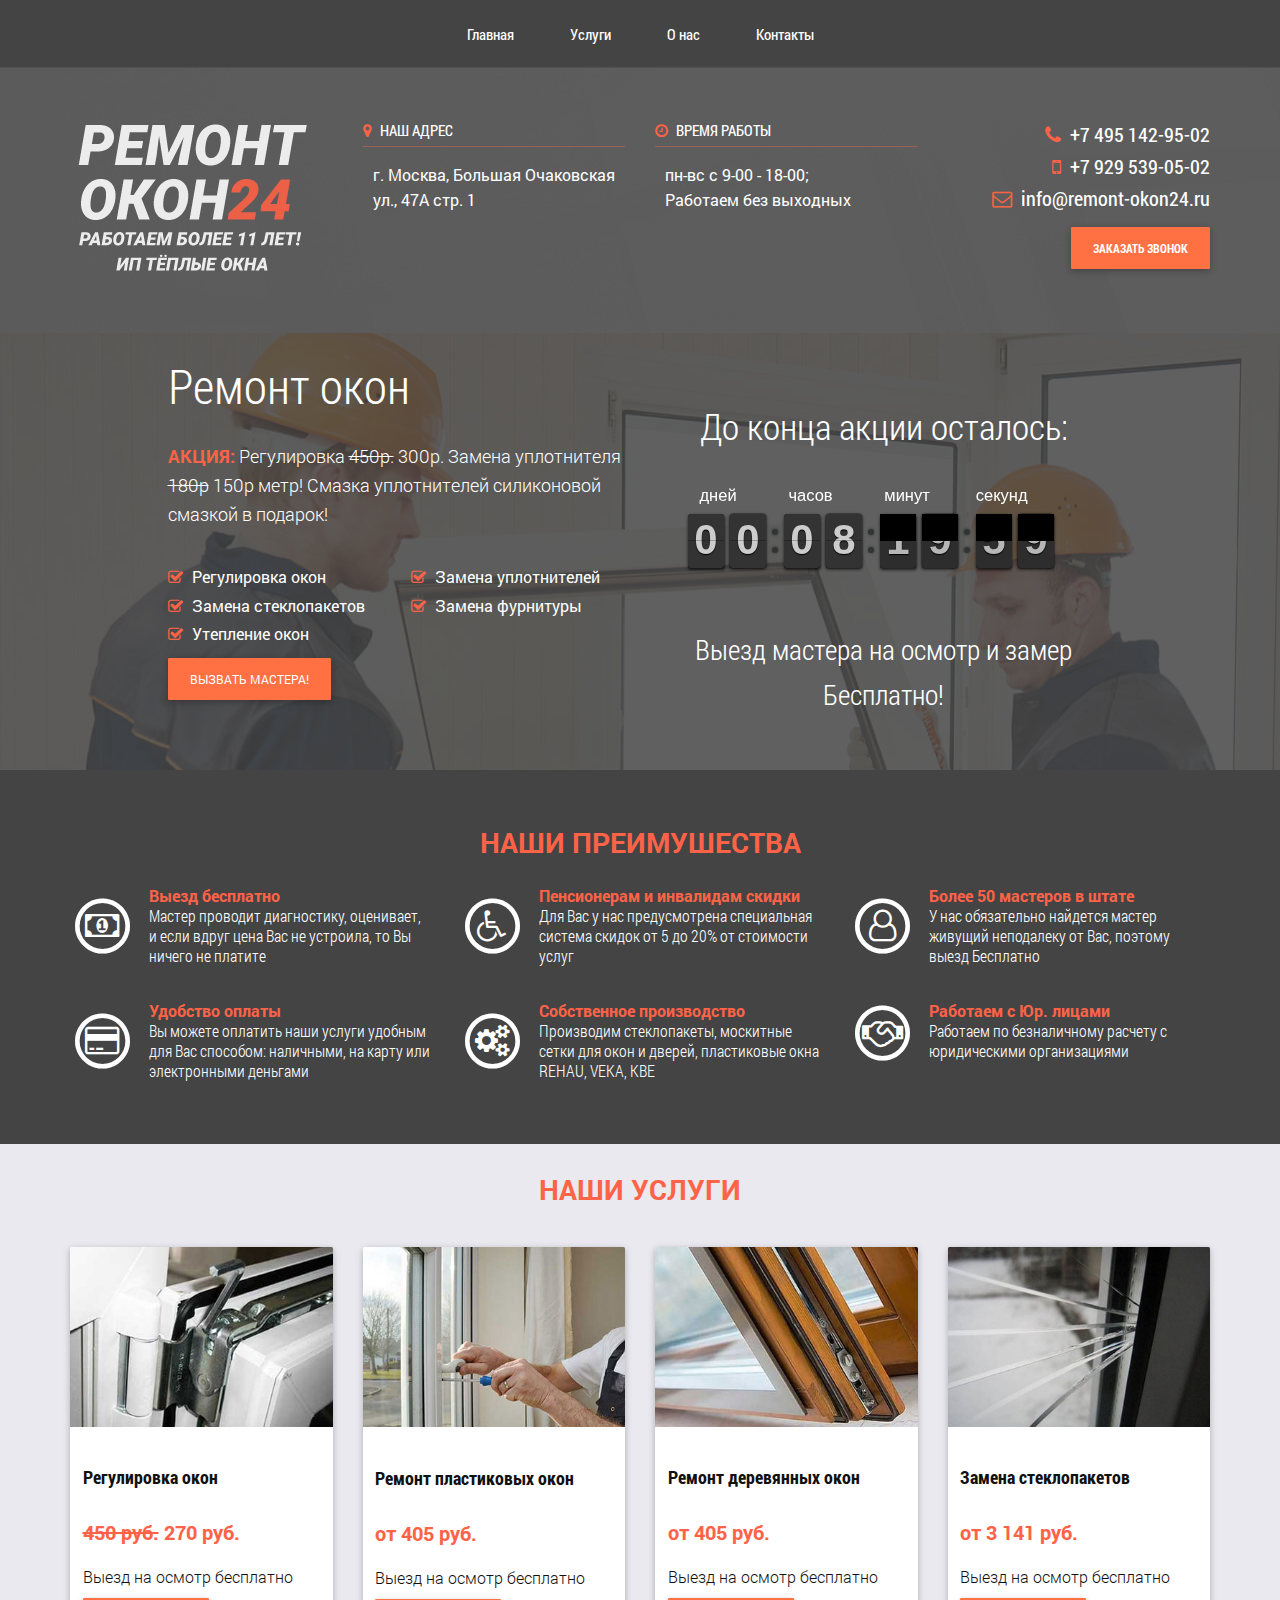
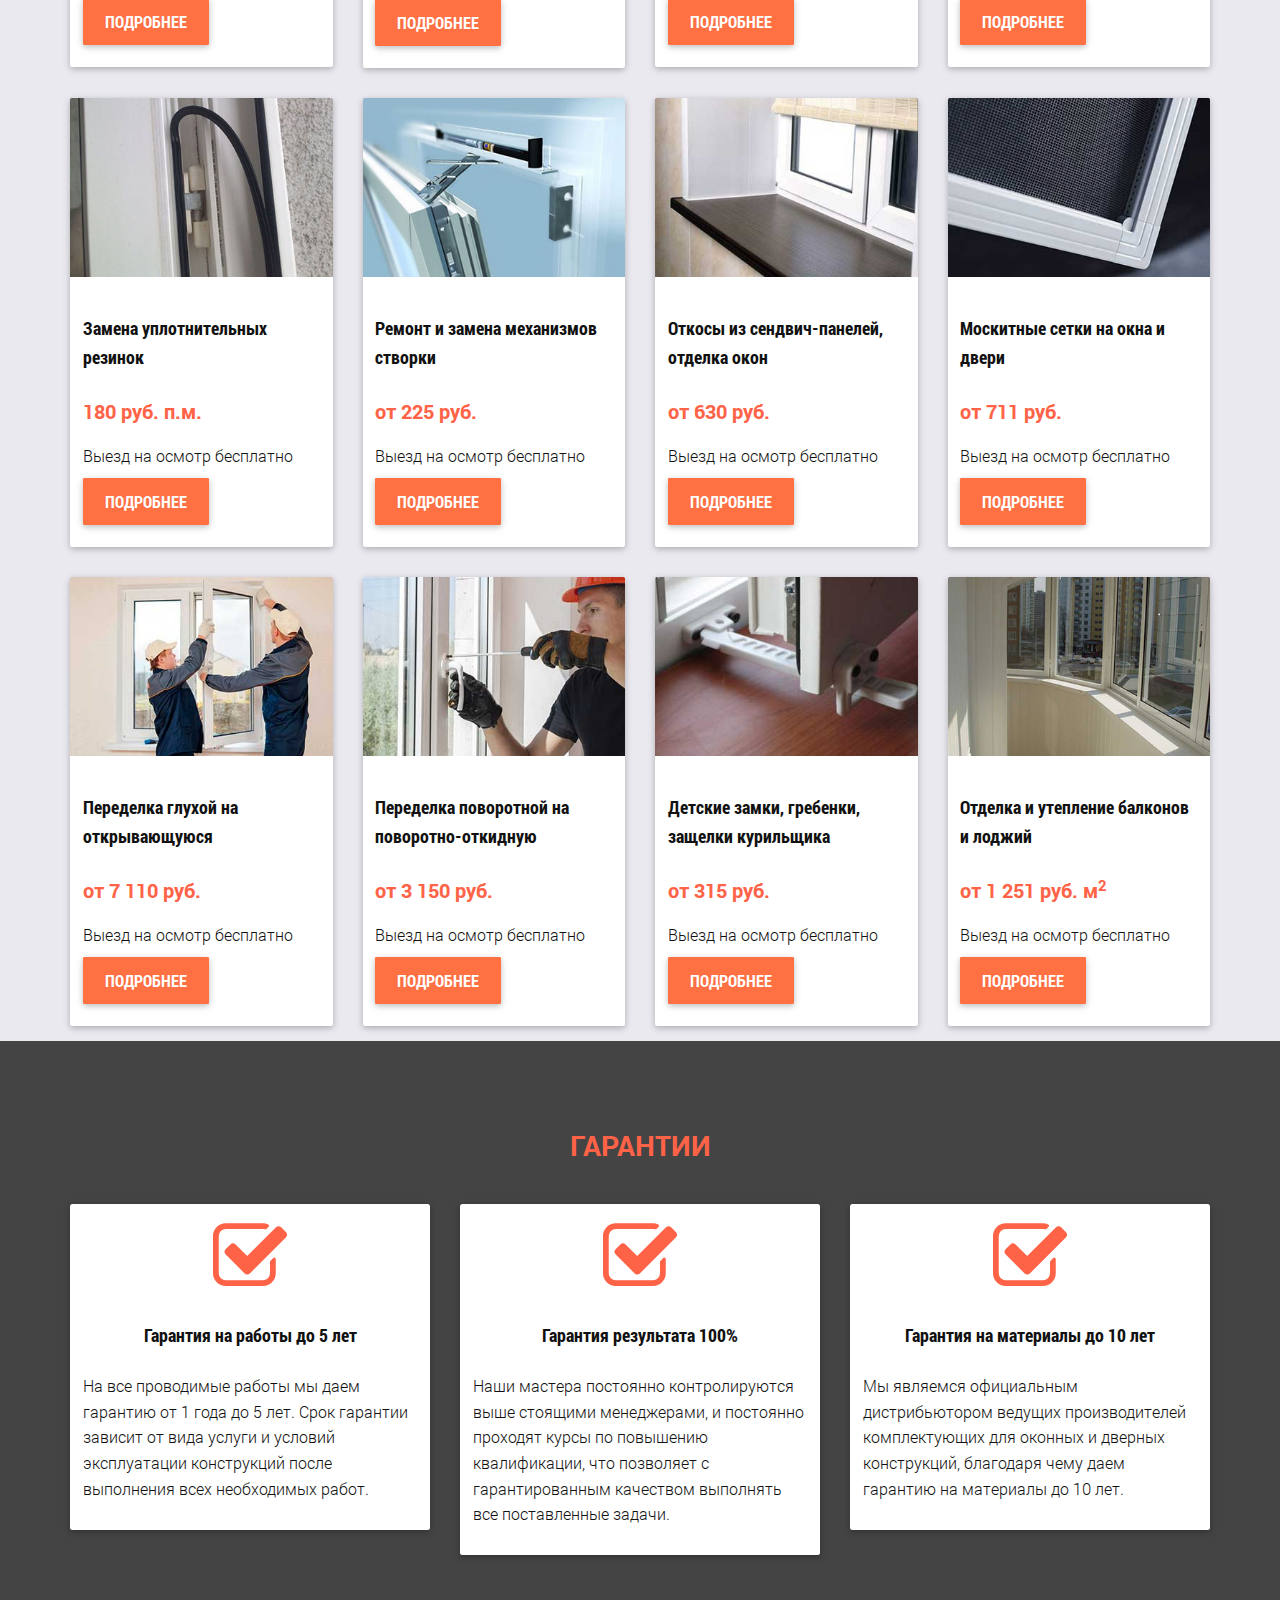
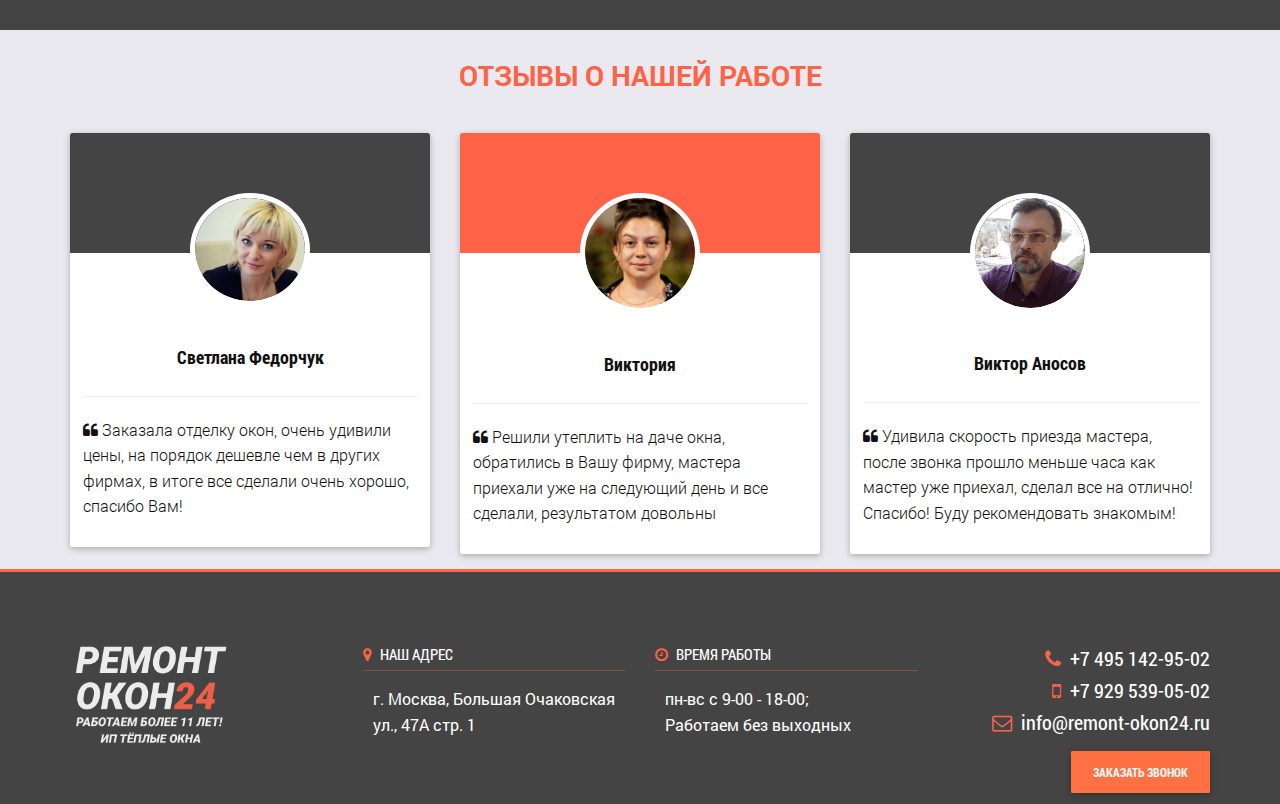
==== commit 0c32856b: "Upgrade" ====
--- a/index.html
+++ b/index.html
@@ -613,10 +613,7 @@
 						</div>
 					</div>
 				</div>
-			</div>
-			<div class="footer-copyright text-center">
-					Создание сайта <a href="https://webiant.ru" target="_blank">webiant.ru</a>
-			</div>
+			</div> 
 		</footer>
 
 	<div class="hidden">
